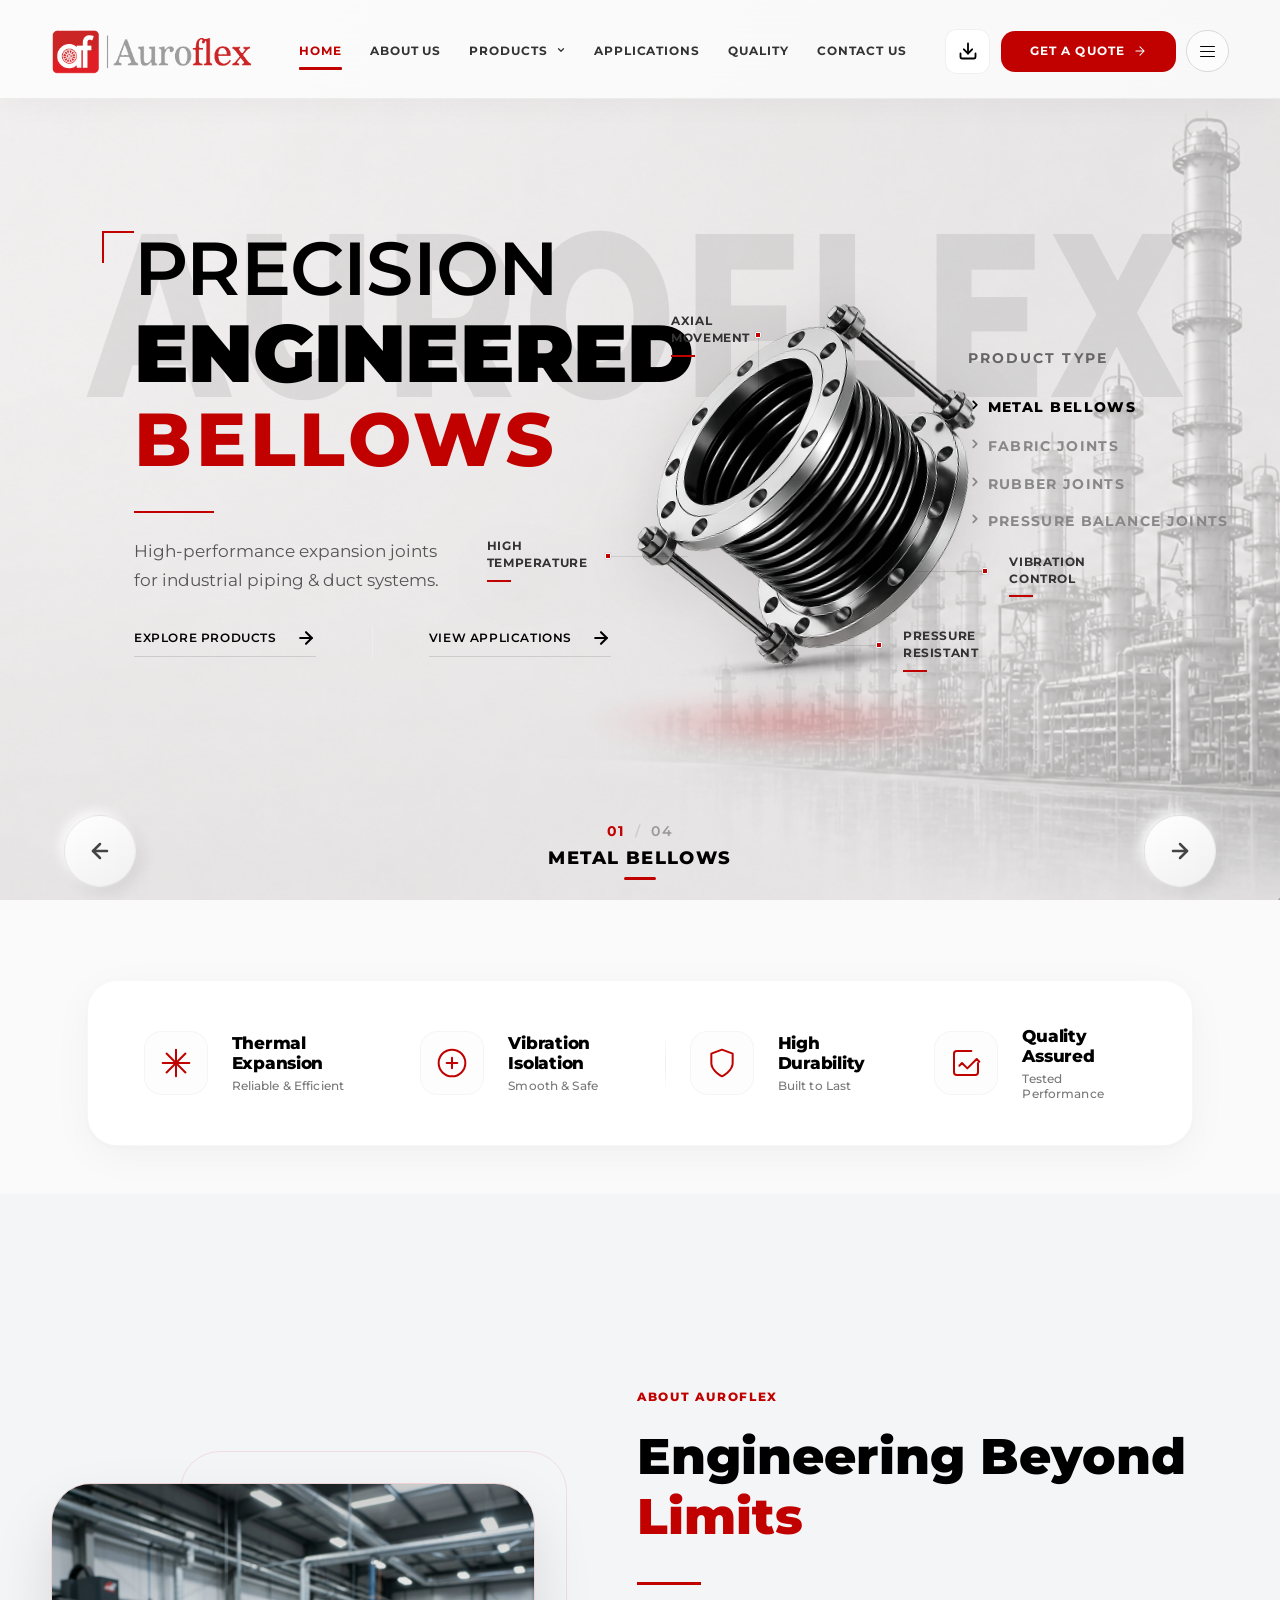
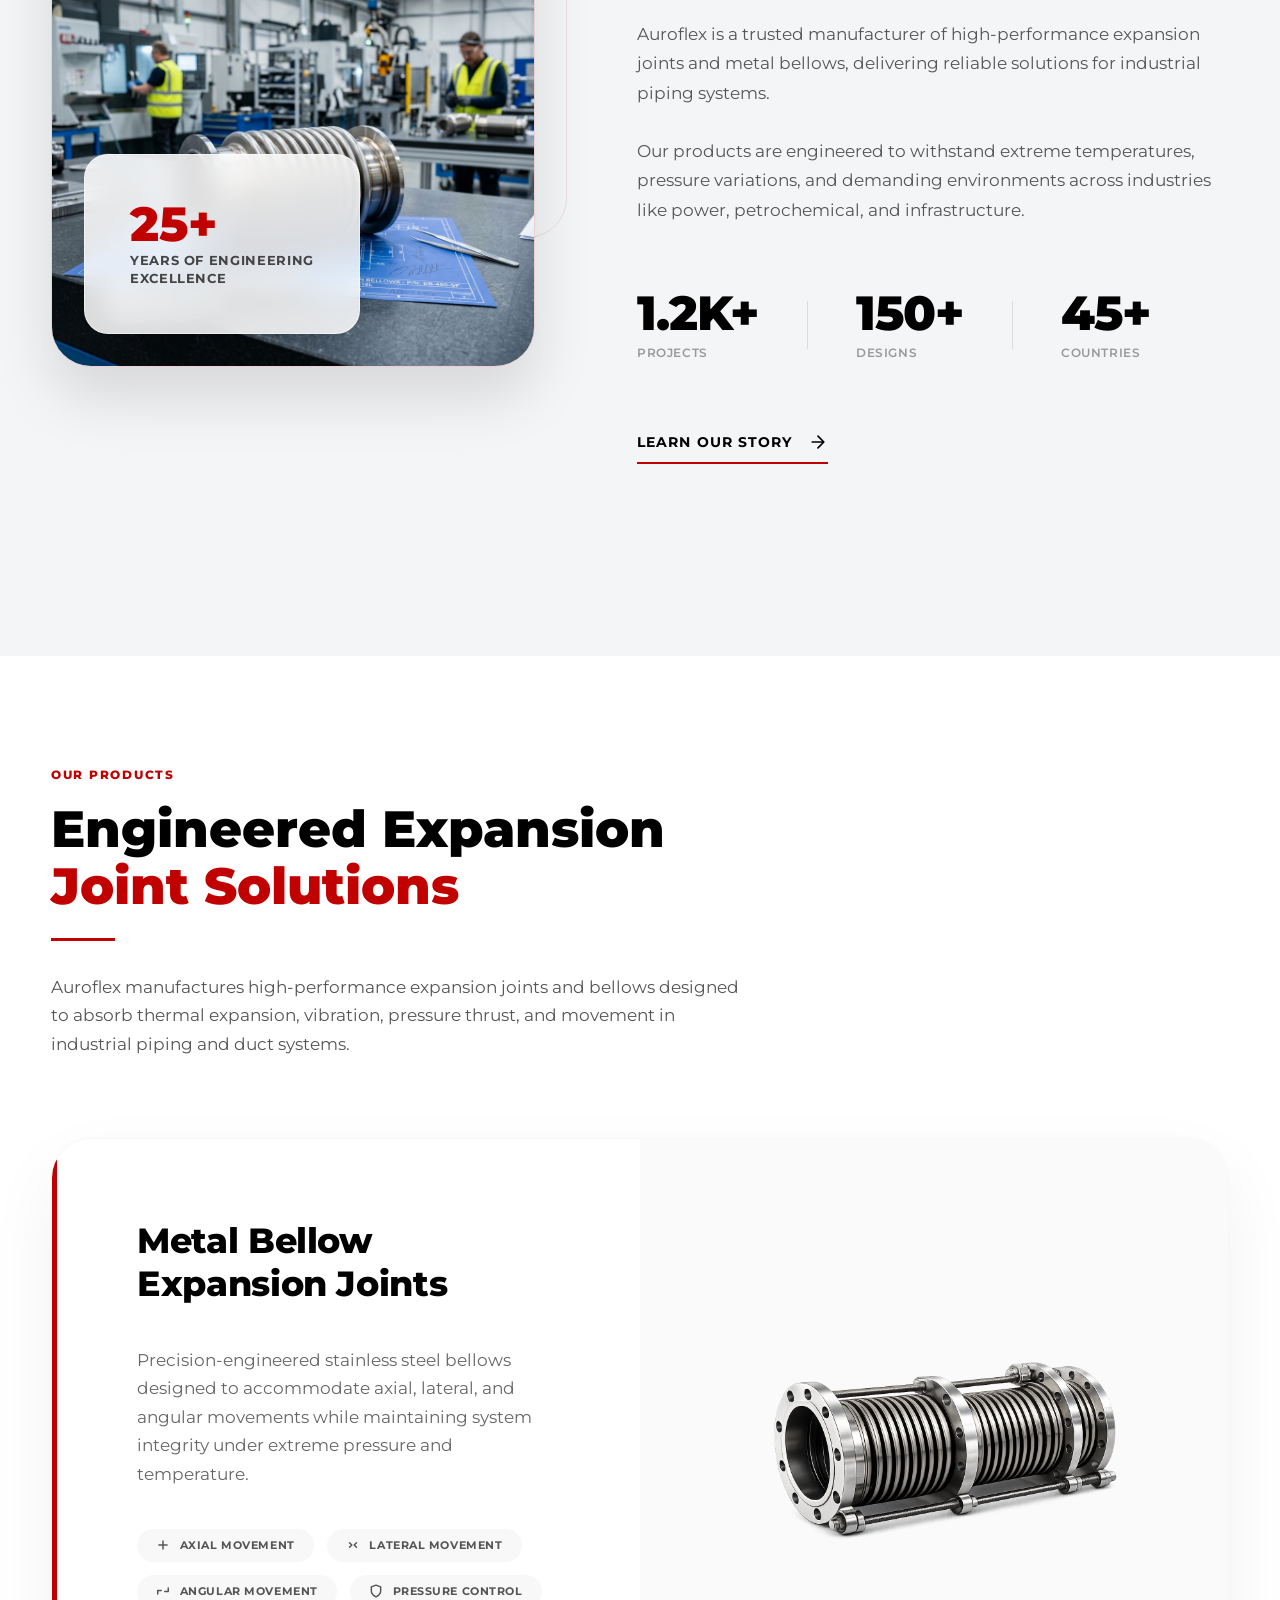
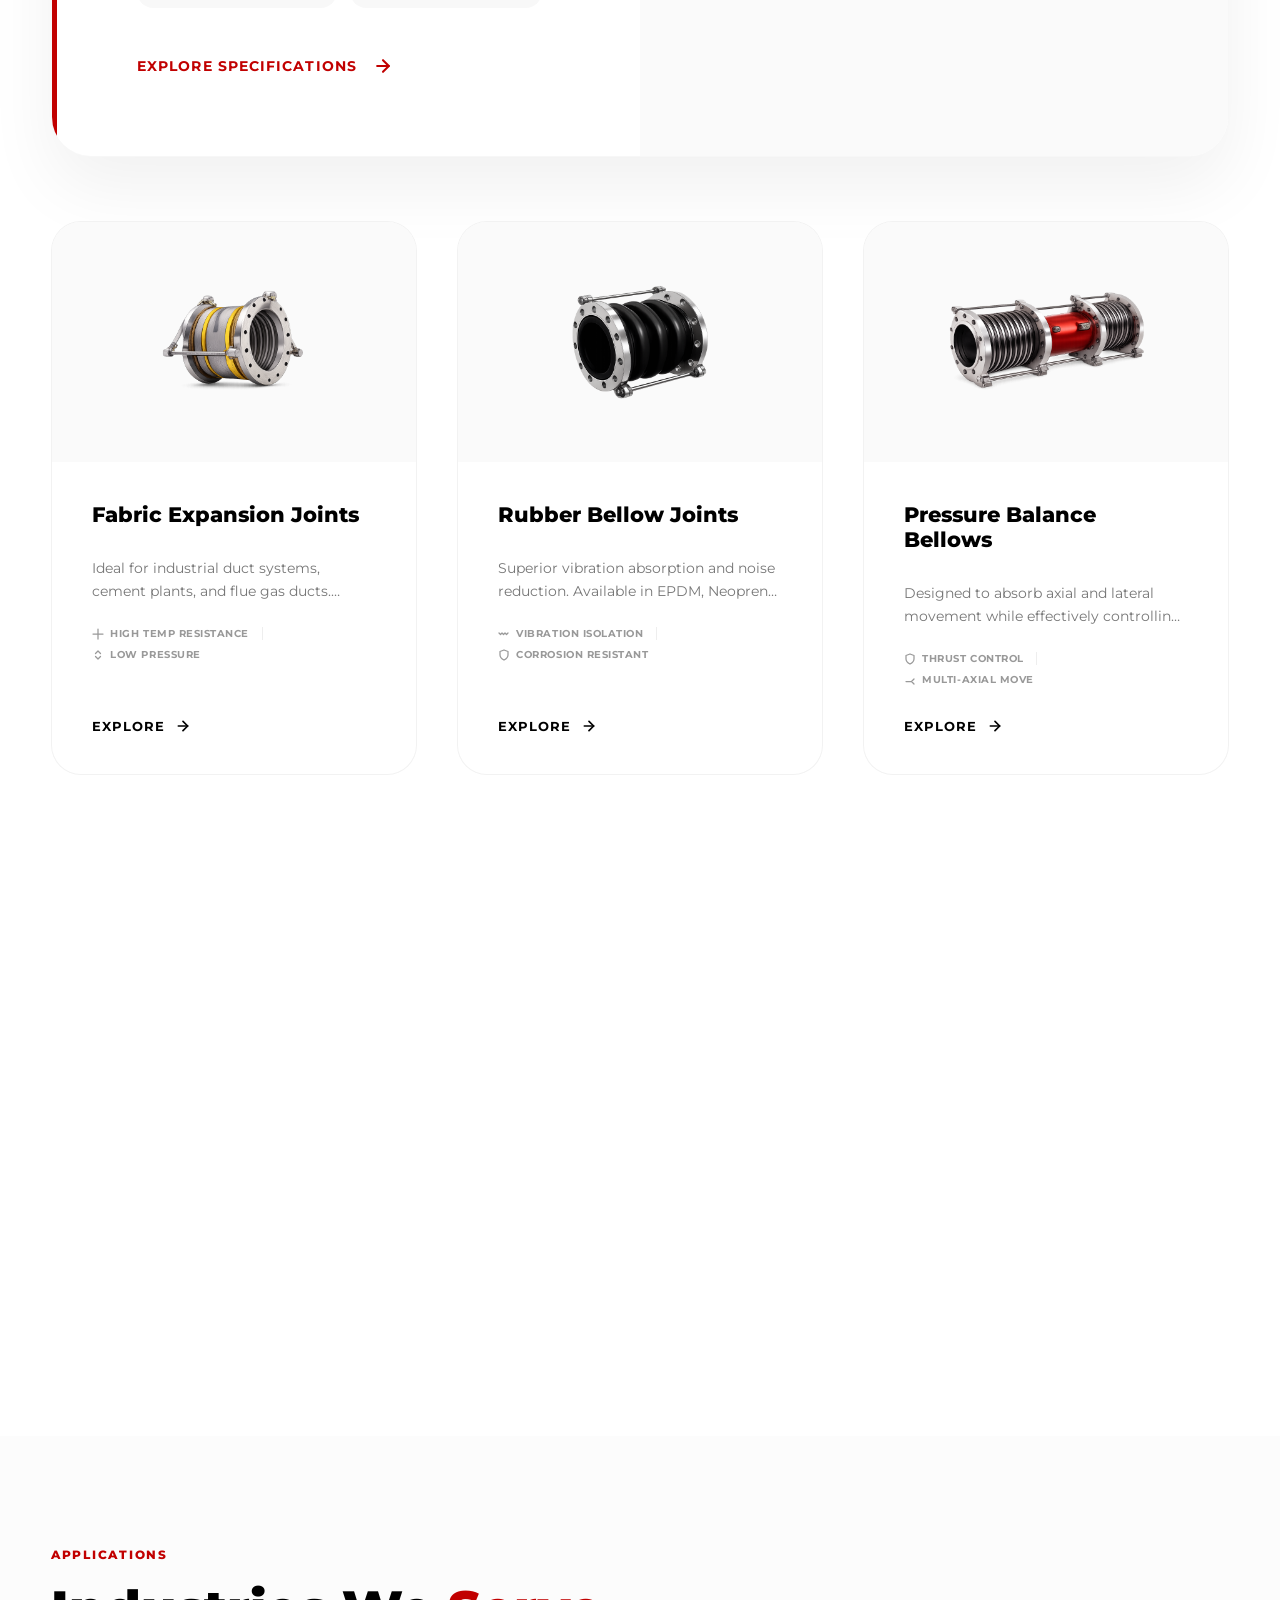
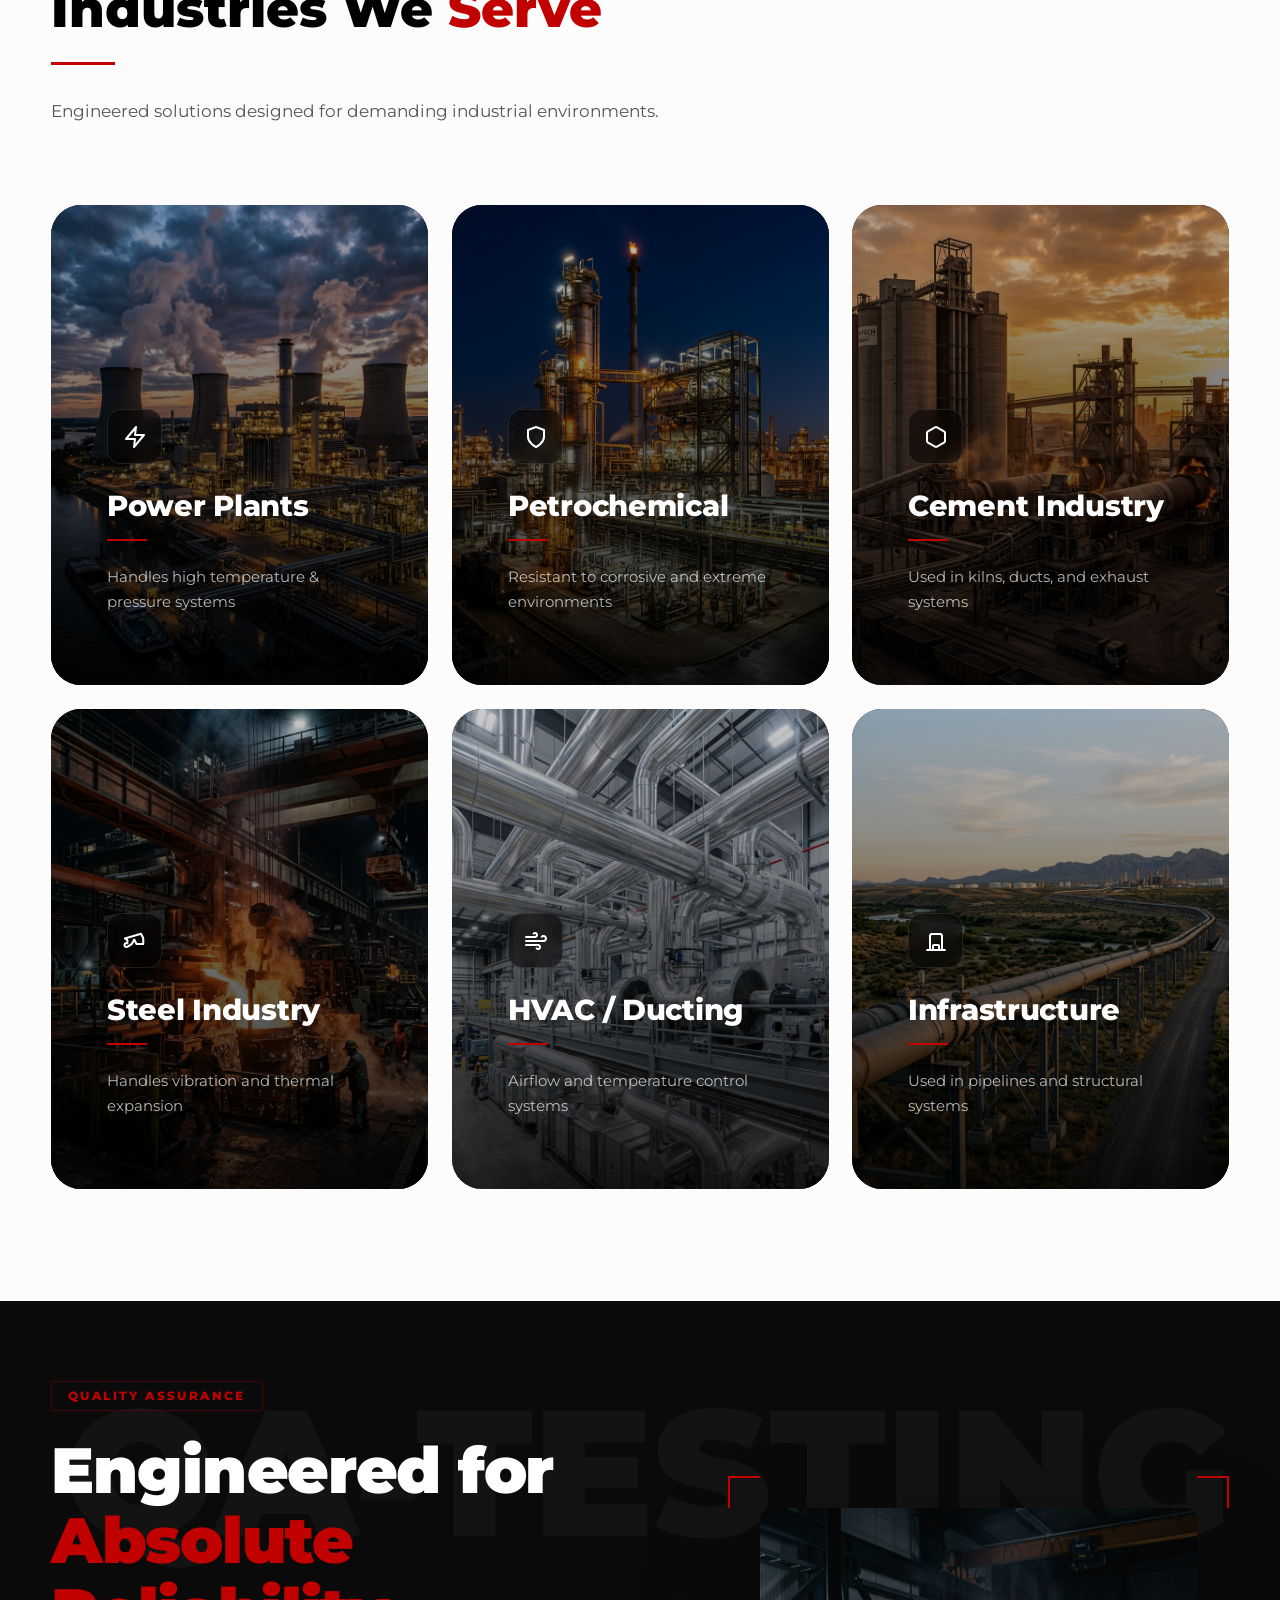
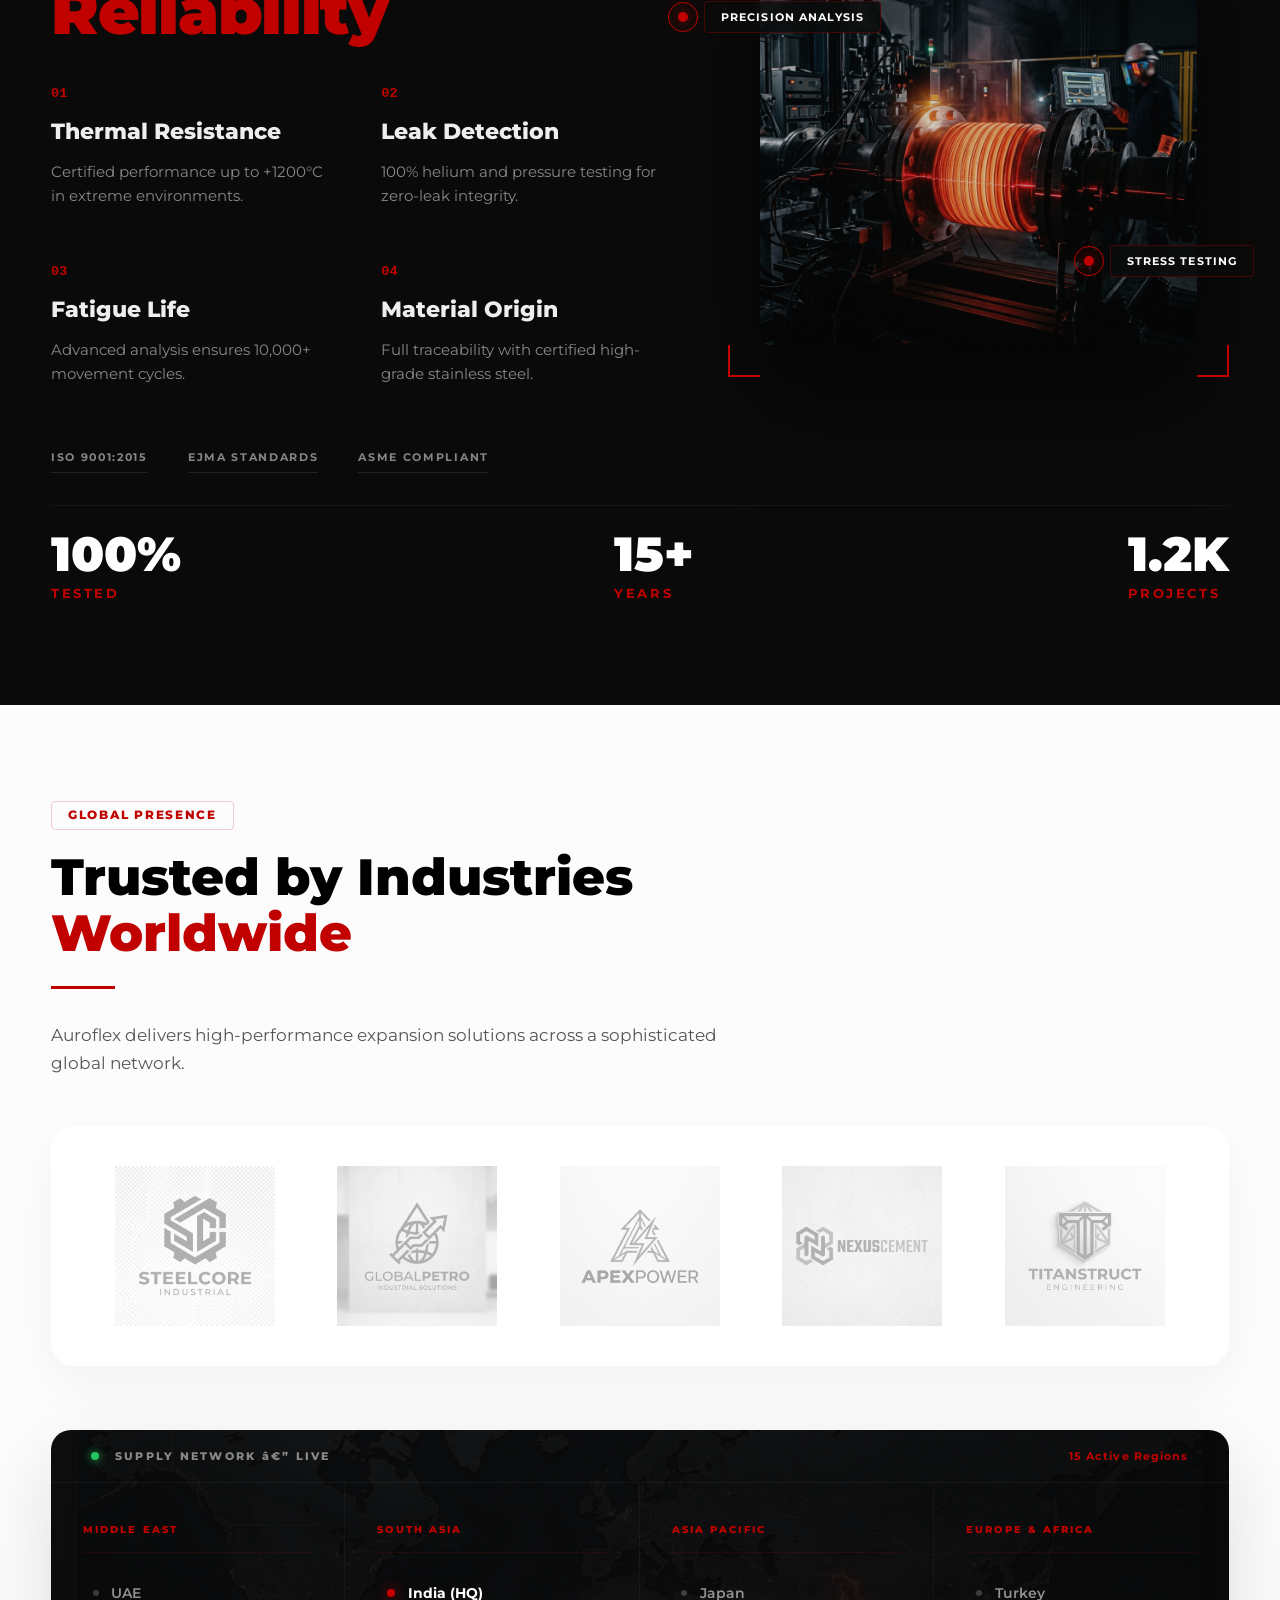
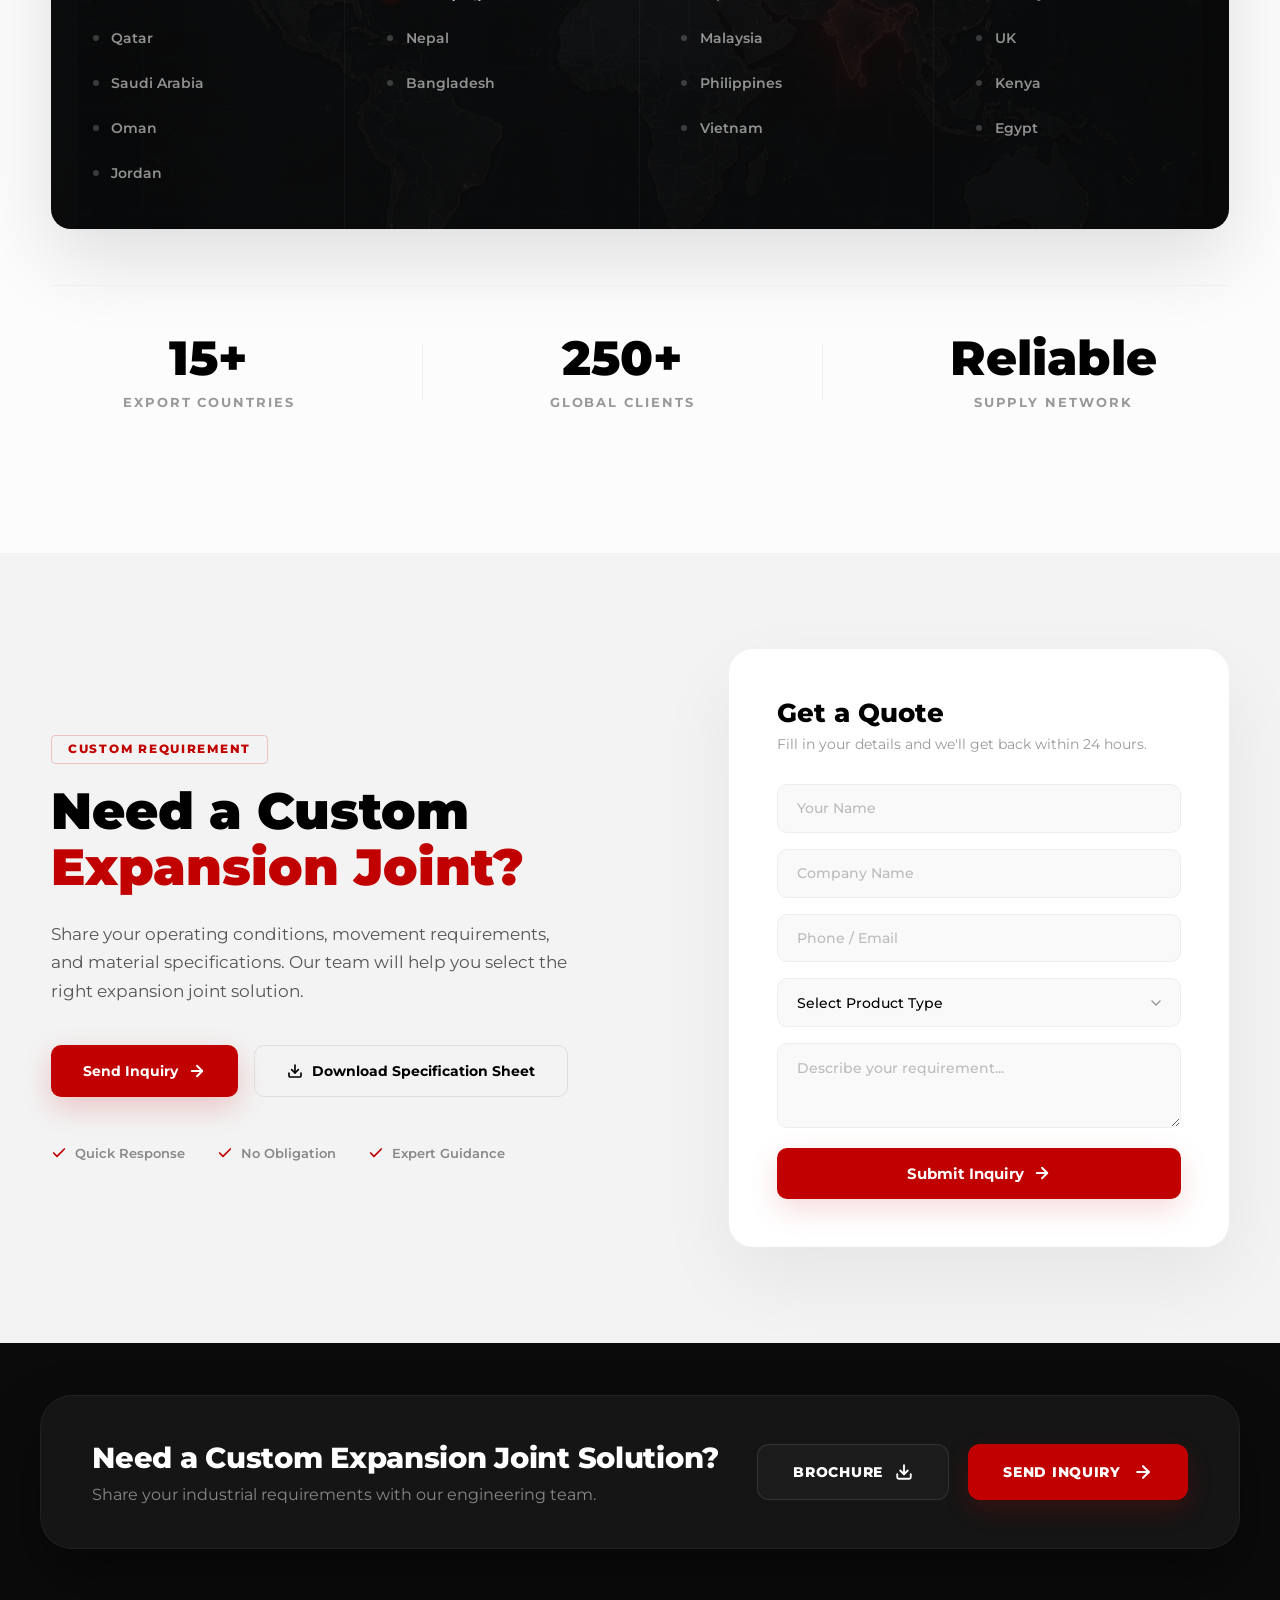
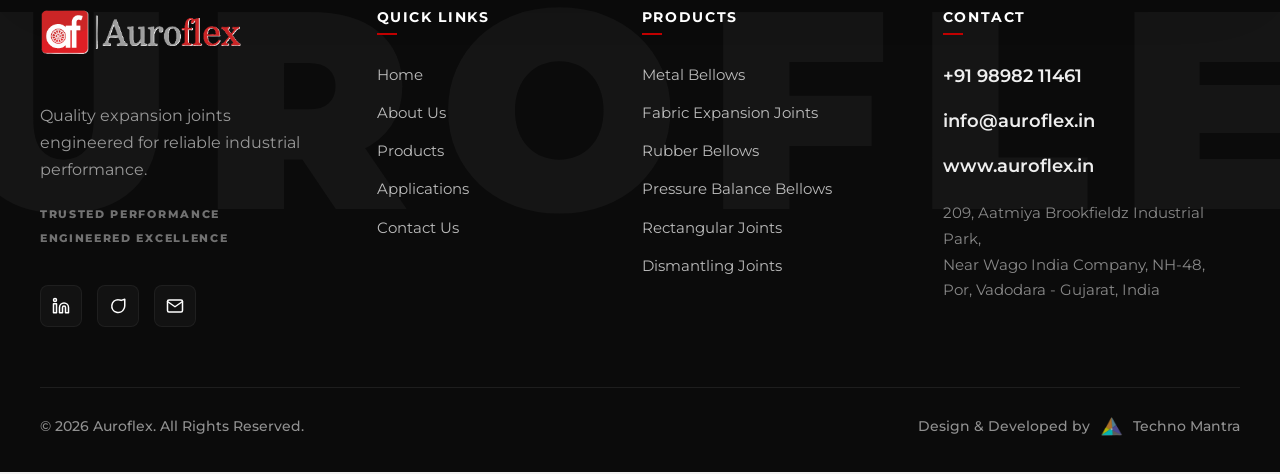
==== index.html @ 6d5039dc "Syncing latest local changes to GitHub" ====
<!DOCTYPE html>
<html lang="en">
  <head>
    <meta charset="UTF-8" />
    <meta name="viewport" content="width=device-width, initial-scale=1.0" />
    <title>Auroflex &mdash; Quality Expansion Joints</title>
    <link rel="preconnect" href="https://fonts.googleapis.com" />
    <link rel="preconnect" href="https://fonts.gstatic.com" crossorigin />
    <link
      href="https://fonts.googleapis.com/css2?family=Montserrat:wght@400;500;600;700;800&display=swap"
      rel="stylesheet"
    />
    <link rel="stylesheet" href="style.css" />
  </head>
  <body>
    <div data-include="partials/header.html"></div>

    <section class="hero" id="top" aria-label="Hero background">
      <div class="hero__bg" aria-hidden="true"></div>
      <p class="hero__watermark" aria-hidden="true">AUROFLEX</p>
      
      <div class="hero__container">
        <div class="hero__content">
          <h1 class="hero__title">
            <span class="hero__bracket"></span>
            <span class="hero__title-word hero__title-word--1">Precision</span>
            <span class="hero__title-word hero__title-word--2">Engineered</span>
            <span class="hero__title-word hero__title-word--3">Bellows</span>
          </h1>
          <div class="hero__title-line"></div>
          <p class="hero__desc">
            High-performance expansion joints<br />
            for industrial piping & duct systems.
          </p>
          <div class="hero__actions">
            <div class="hero__action">
              <a href="#products" class="hero__btn">
                Explore Products 
                <svg width="20" height="20" viewBox="0 0 24 24" fill="none" stroke="currentColor" stroke-width="2.5" stroke-linecap="round" stroke-linejoin="round" class="hero__btn-svg">
                  <line x1="5" y1="12" x2="19" y2="12"></line>
                  <polyline points="12 5 19 12 12 19"></polyline>
                </svg>
              </a>
              <div class="hero__btn-line"></div>
            </div>
            <div class="hero__btn-sep"></div>
            <div class="hero__action">
              <a href="#applications" class="hero__btn">
                View Applications 
                <svg width="20" height="20" viewBox="0 0 24 24" fill="none" stroke="currentColor" stroke-width="2.5" stroke-linecap="round" stroke-linejoin="round" class="hero__btn-svg">
                  <line x1="5" y1="12" x2="19" y2="12"></line>
                  <polyline points="12 5 19 12 12 19"></polyline>
                </svg>
              </a>
              <div class="hero__btn-line"></div>
            </div>
          </div>
        </div>
      </div>

      <div class="hero__slider" id="hero-slider">
        <div class="hero__slide is-active" data-index="0" data-title="Metal Bellows">
          <div class="hero__label hero__label--top">
            <div class="hero__label-text">Axial<br />Movement</div>
            <div class="hero__label-red-bar"></div>
            <div class="hero__label-dot"></div>
            <div class="hero__label-line-to-product"></div>
          </div>
          <div class="hero__label hero__label--left">
            <div class="hero__label-text">High<br />Temperature</div>
            <div class="hero__label-red-bar"></div>
            <div class="hero__label-dot"></div>
            <div class="hero__label-line-to-product"></div>
          </div>
          <div class="hero__label hero__label--right">
            <div class="hero__label-text">Vibration<br />Control</div>
            <div class="hero__label-red-bar"></div>
            <div class="hero__label-dot"></div>
            <div class="hero__label-line-to-product"></div>
          </div>
          <div class="hero__label hero__label--bottom">
            <div class="hero__label-text">Pressure<br />Resistant</div>
            <div class="hero__label-red-bar"></div>
            <div class="hero__label-dot"></div>
            <div class="hero__label-line-to-product"></div>
          </div>
          <img class="hero__product-img" src="images-used/product1.png" alt="Metal Bellows" width="900" height="900" decoding="async" />
        </div>
        <div class="hero__slide" data-index="1" data-title="Fabric Joints">
          <div class="hero__label hero__label--top">
            <div class="hero__label-text">Reinforced<br />Bellows</div>
            <div class="hero__label-red-bar"></div>
            <div class="hero__label-dot"></div>
            <div class="hero__label-line-to-product"></div>
          </div>
          <div class="hero__label hero__label--left">
            <div class="hero__label-text">Steel<br />Flanges</div>
            <div class="hero__label-red-bar"></div>
            <div class="hero__label-dot"></div>
            <div class="hero__label-line-to-product"></div>
          </div>
          <div class="hero__label hero__label--right">
            <div class="hero__label-text">Control<br />Tie Rods</div>
            <div class="hero__label-red-bar"></div>
            <div class="hero__label-dot"></div>
            <div class="hero__label-line-to-product"></div>
          </div>
          <div class="hero__label hero__label--bottom">
            <div class="hero__label-text">Support<br />Rings</div>
            <div class="hero__label-red-bar"></div>
            <div class="hero__label-dot"></div>
            <div class="hero__label-line-to-product"></div>
          </div>
          <img class="hero__product-img" src="images-used/product2.png" alt="Fabric Joints" width="900" height="900" decoding="async" />
        </div>
        <div class="hero__slide" data-index="2" data-title="Rubber Joints">
          <div class="hero__label hero__label--top">
            <div class="hero__label-text">Triple Arch<br />Bellows</div>
            <div class="hero__label-red-bar"></div>
            <div class="hero__label-dot"></div>
            <div class="hero__label-line-to-product"></div>
          </div>
          <div class="hero__label hero__label--left">
            <div class="hero__label-text">Floating<br />Flanges</div>
            <div class="hero__label-red-bar"></div>
            <div class="hero__label-dot"></div>
            <div class="hero__label-line-to-product"></div>
          </div>
          <div class="hero__label hero__label--right">
            <div class="hero__label-text">Control<br />Rods</div>
            <div class="hero__label-red-bar"></div>
            <div class="hero__label-dot"></div>
            <div class="hero__label-line-to-product"></div>
          </div>
          <div class="hero__label hero__label--bottom">
            <div class="hero__label-text">Internal<br />Liner</div>
            <div class="hero__label-red-bar"></div>
            <div class="hero__label-dot"></div>
            <div class="hero__label-line-to-product"></div>
          </div>
          <img class="hero__product-img" src="images-used/product3.png" alt="Rubber Joints" width="900" height="900" decoding="async" />
        </div>
        <div class="hero__slide" data-index="3" data-title="Pressure Balance Joints">
          <div class="hero__label hero__label--top">
            <div class="hero__label-text">Dual Bellows<br />System</div>
            <div class="hero__label-red-bar"></div>
            <div class="hero__label-dot"></div>
            <div class="hero__label-line-to-product"></div>
          </div>
          <div class="hero__label hero__label--left">
            <div class="hero__label-text">Inlet<br />Flange</div>
            <div class="hero__label-red-bar"></div>
            <div class="hero__label-dot"></div>
            <div class="hero__label-line-to-product"></div>
          </div>
          <div class="hero__label hero__label--right">
            <div class="hero__label-text">Tie Rod<br />Assembly</div>
            <div class="hero__label-red-bar"></div>
            <div class="hero__label-dot"></div>
            <div class="hero__label-line-to-product"></div>
          </div>
          <div class="hero__label hero__label--bottom">
            <div class="hero__label-text">Crossover<br />Pipe</div>
            <div class="hero__label-red-bar"></div>
            <div class="hero__label-dot"></div>
            <div class="hero__label-line-to-product"></div>
          </div>
          <img class="hero__product-img" src="images-used/product4.png" alt="Pressure Balance Joints" width="900" height="900" decoding="async" />
        </div>
      </div>

      <div class="hero__side-info">
        <span class="hero__type-label">Product Type</span>
        <ul class="hero__type-list">
          <li class="hero__type-item is-active">
            <svg width="14" height="14" viewBox="0 0 24 24" fill="none" stroke="currentColor" stroke-width="3" stroke-linecap="round" stroke-linejoin="round" class="hero__type-svg"><polyline points="9 18 15 12 9 6"></polyline></svg>
            Metal Bellows
          </li>
          <li class="hero__type-item">
            <svg width="14" height="14" viewBox="0 0 24 24" fill="none" stroke="currentColor" stroke-width="3" stroke-linecap="round" stroke-linejoin="round" class="hero__type-svg"><polyline points="9 18 15 12 9 6"></polyline></svg>
            Fabric Joints
          </li>
          <li class="hero__type-item">
            <svg width="14" height="14" viewBox="0 0 24 24" fill="none" stroke="currentColor" stroke-width="3" stroke-linecap="round" stroke-linejoin="round" class="hero__type-svg"><polyline points="9 18 15 12 9 6"></polyline></svg>
            Rubber Joints
          </li>
          <li class="hero__type-item">
            <svg width="14" height="14" viewBox="0 0 24 24" fill="none" stroke="currentColor" stroke-width="3" stroke-linecap="round" stroke-linejoin="round" class="hero__type-svg"><polyline points="9 18 15 12 9 6"></polyline></svg>
            Pressure Balance Joints
          </li>
        </ul>
      </div>

      <div class="hero__bottom">
        <button class="hero__nav-btn hero__nav-btn--prev" id="slider-prev" aria-label="Previous">
          <svg width="24" height="24" viewBox="0 0 24 24" fill="none" stroke="currentColor" stroke-width="2.5" stroke-linecap="round" stroke-linejoin="round"><line x1="19" y1="12" x2="5" y2="12"></line><polyline points="12 19 5 12 12 5"></polyline></svg>
        </button>
        <div class="hero__slider-info">
          <div class="hero__slider-count">
            <span class="hero__count-current">01</span>
            <span class="hero__count-sep">/</span>
            <span class="hero__count-total">04</span>
          </div>
          <div class="hero__slider-title">Metal Bellows</div>
          <div class="hero__slider-line"></div>
        </div>
        <button class="hero__nav-btn hero__nav-btn--next" id="slider-next" aria-label="Next">
          <svg width="24" height="24" viewBox="0 0 24 24" fill="none" stroke="currentColor" stroke-width="2.5" stroke-linecap="round" stroke-linejoin="round">
            <line x1="5" y1="12" x2="19" y2="12"></line>
            <polyline points="12 5 19 12 12 19"></polyline>
          </svg>
        </button>
      </div>
    </section>

    <section class="features-bar" id="features">
      <div class="features-bar__card">
        <div class="features-bar__item">
          <div class="features-bar__icon">
            <svg width="32" height="32" viewBox="0 0 24 24" fill="none" stroke="currentColor" stroke-width="1.5" stroke-linecap="round" stroke-linejoin="round">
              <path d="M12 2v20M2 12h20M4.93 4.93l14.14 14.14M19.07 4.93L4.93 19.07"/>
            </svg>
          </div>
          <div class="features-bar__content">
            <h3 class="features-bar__title">Thermal Expansion</h3>
            <p class="features-bar__desc">Reliable & Efficient</p>
          </div>
        </div>
        
        <div class="features-bar__divider"></div>

        <div class="features-bar__item">
          <div class="features-bar__icon">
            <svg width="32" height="32" viewBox="0 0 24 24" fill="none" stroke="currentColor" stroke-width="1.5" stroke-linecap="round" stroke-linejoin="round">
              <circle cx="12" cy="12" r="10"></circle>
              <path d="M12 8v8M8 12h8"/>
            </svg>
          </div>
          <div class="features-bar__content">
            <h3 class="features-bar__title">Vibration Isolation</h3>
            <p class="features-bar__desc">Smooth & Safe</p>
          </div>
        </div>

        <div class="features-bar__divider"></div>

        <div class="features-bar__item">
          <div class="features-bar__icon">
            <svg width="32" height="32" viewBox="0 0 24 24" fill="none" stroke="currentColor" stroke-width="1.5" stroke-linecap="round" stroke-linejoin="round">
              <path d="M12 22s8-4 8-10V5l-8-3-8 3v7c0 6 8 10 8 10z"/>
            </svg>
          </div>
          <div class="features-bar__content">
            <h3 class="features-bar__title">High Durability</h3>
            <p class="features-bar__desc">Built to Last</p>
          </div>
        </div>

        <div class="features-bar__divider"></div>

        <div class="features-bar__item">
          <div class="features-bar__icon">
            <svg width="32" height="32" viewBox="0 0 24 24" fill="none" stroke="currentColor" stroke-width="1.5" stroke-linecap="round" stroke-linejoin="round">
              <polyline points="22 11.08 20 9 13 16 9 12 7 14.08"></polyline>
              <path d="M21 12v7a2 2 0 0 1-2 2H5a2 2 0 0 1-2-2V5a2 2 0 0 1 2-2h11"></path>
            </svg>
          </div>
          <div class="features-bar__content">
            <h3 class="features-bar__title">Quality Assured</h3>
            <p class="features-bar__desc">Tested Performance</p>
          </div>
        </div>
      </div>
    </section>

    <section class="about" id="about">
      <div class="about__container">
        <div class="about__grid">
          <div class="about__image-wrap">
            <div class="about__image-box">
              <img src="auroflex_bellows_manufacturing_1777953911494.png" alt="Auroflex Precision Engineering" class="about__image" loading="lazy" />
              <div class="about__experience-badge">
                <span class="about__badge-num">25+</span>
                <span class="about__badge-text">Years of Engineering<br />Excellence</span>
              </div>
            </div>
            <div class="about__image-accent"></div>
          </div>
          
          <div class="about__content">
            <div class="about__tag">ABOUT AUROFLEX</div>
            <h2 class="about__title">Engineering Beyond <br /><span class="about__title--accent">Limits</span></h2>
            <div class="about__divider"></div>
            <p class="about__text">
              Auroflex is a trusted manufacturer of high-performance expansion joints and metal bellows, delivering reliable solutions for industrial piping systems.
            </p>
            <p class="about__text">
              Our products are engineered to withstand extreme temperatures, pressure variations, and demanding environments across industries like power, petrochemical, and infrastructure.
            </p>
            
            <div class="about__stats">
              <div class="about__stat">
                <div class="about__stat-num">1.2K+</div>
                <div class="about__stat-label">Projects</div>
              </div>
              <div class="about__stat-divider"></div>
              <div class="about__stat">
                <div class="about__stat-num">150+</div>
                <div class="about__stat-label">Designs</div>
              </div>
              <div class="about__stat-divider"></div>
              <div class="about__stat">
                <div class="about__stat-num">45+</div>
                <div class="about__stat-label">Countries</div>
              </div>
            </div>

            <a href="about.html" class="about__cta">
              <span>Learn Our Story</span>
              <svg width="20" height="20" viewBox="0 0 24 24" fill="none" stroke="currentColor" stroke-width="2" stroke-linecap="round" stroke-linejoin="round">
                <path d="M5 12h14M12 5l7 7-7 7"/>
              </svg>
            </a>
          </div>
        </div>
      </div>
    </section>

    <section class="products" id="products">
      <div class="products__container">
        <header class="products__header reveal-on-scroll">
          <div class="products__tag">OUR PRODUCTS</div>
          <h2 class="products__title">Engineered Expansion <br /><span class="products__title--accent">Joint Solutions</span></h2>
          <div class="products__divider"></div>
          <p class="products__desc">
            Auroflex manufactures high-performance expansion joints and bellows designed to absorb thermal expansion, vibration, pressure thrust, and movement in industrial piping and duct systems.
          </p>
        </header>

        <div class="products__featured reveal-on-scroll">
          <div class="products__featured-content">
            <h3 class="products__featured-title">Metal Bellow Expansion Joints</h3>
            <p class="products__featured-desc">
              Precision-engineered stainless steel bellows designed to accommodate axial, lateral, and angular movements while maintaining system integrity under extreme pressure and temperature.
            </p>
            <div class="products__featured-tags">
              <span class="products__featured-tag">
                <svg width="14" height="14" viewBox="0 0 24 24" fill="none" stroke="currentColor" stroke-width="2.5" stroke-linecap="round" stroke-linejoin="round"><path d="M12 5v14M5 12h14"/></svg>
                Axial Movement
              </span>
              <span class="products__featured-tag">
                <svg width="14" height="14" viewBox="0 0 24 24" fill="none" stroke="currentColor" stroke-width="2.5" stroke-linecap="round" stroke-linejoin="round"><path d="m18 8-4 4 4 4M6 8l4 4-4 4"/></svg>
                Lateral Movement
              </span>
              <span class="products__featured-tag">
                <svg width="14" height="14" viewBox="0 0 24 24" fill="none" stroke="currentColor" stroke-width="2.5" stroke-linecap="round" stroke-linejoin="round"><path d="M21 7v6h-6M3 17v-6h6"/></svg>
                Angular Movement
              </span>
              <span class="products__featured-tag">
                <svg width="14" height="14" viewBox="0 0 24 24" fill="none" stroke="currentColor" stroke-width="2.5" stroke-linecap="round" stroke-linejoin="round"><path d="M12 22s8-4 8-10V5l-8-3-8 3v7c0 6 8 10 8 10"/></svg>
                Pressure Control
              </span>
            </div>
            <a href="metal-bellows.html" class="products__featured-btn">
              Explore Specifications
              <svg width="20" height="20" viewBox="0 0 24 24" fill="none" stroke="currentColor" stroke-width="2.5" stroke-linecap="round" stroke-linejoin="round">
                <line x1="5" y1="12" x2="19" y2="12"></line>
                <polyline points="12 5 19 12 12 19"></polyline>
              </svg>
            </a>
          </div>
          <div class="products__featured-image">
            <img src="images-used/Metal Bellow Expansion Joints.png" alt="Metal Bellow Expansion Joints" loading="lazy" />
          </div>
        </div>

        <div class="products__grid">
          <div class="product-card reveal-on-scroll">
            <div class="product-card__image">
              <img src="images-used/product2.png" alt="Fabric Expansion Joints" loading="lazy" />
            </div>
            <div class="product-card__content">
              <h4 class="product-card__title">Fabric Expansion Joints</h4>
              <p class="product-card__desc">Ideal for industrial duct systems, cement plants, and flue gas ducts. Handles up to +1200°C.</p>
              <div class="product-card__specs">
                <span>
                  <svg width="12" height="12" viewBox="0 0 24 24" fill="none" stroke="currentColor" stroke-width="2.5" stroke-linecap="round" stroke-linejoin="round"><path d="M12 2v20M2 12h20"/></svg>
                  High Temp Resistance
                </span>
                <span>
                  <svg width="12" height="12" viewBox="0 0 24 24" fill="none" stroke="currentColor" stroke-width="2.5" stroke-linecap="round" stroke-linejoin="round"><path d="m7 15 5 5 5-5M7 9l5-5 5 5"/></svg>
                  Low Pressure
                </span>
              </div>
              <a href="fabric-joints.html" class="product-card__link">
                Explore 
                <svg width="16" height="16" viewBox="0 0 24 24" fill="none" stroke="currentColor" stroke-width="2.5" stroke-linecap="round" stroke-linejoin="round" class="product-card__svg-arrow">
                  <line x1="5" y1="12" x2="19" y2="12"></line>
                  <polyline points="12 5 19 12 12 19"></polyline>
                </svg>
              </a>
            </div>
          </div>

          <div class="product-card reveal-on-scroll">
            <div class="product-card__image">
              <img src="images-used/product3.png" alt="Rubber Bellow Expansion Joints" loading="lazy" />
            </div>
            <div class="product-card__content">
              <h4 class="product-card__title">Rubber Bellow Joints</h4>
              <p class="product-card__desc">Superior vibration absorption and noise reduction. Available in EPDM, Neoprene, and Hypalon.</p>
              <div class="product-card__specs">
                <span>
                  <svg width="12" height="12" viewBox="0 0 24 24" fill="none" stroke="currentColor" stroke-width="2.5" stroke-linecap="round" stroke-linejoin="round"><path d="m2 10 3 3 3-3 3 3 3-3 3 3 3-3"/></svg>
                  Vibration Isolation
                </span>
                <span>
                  <svg width="12" height="12" viewBox="0 0 24 24" fill="none" stroke="currentColor" stroke-width="2.5" stroke-linecap="round" stroke-linejoin="round"><path d="M12 22s8-4 8-10V5l-8-3-8 3v7c0 6 8 10 8 10"/></svg>
                  Corrosion Resistant
                </span>
              </div>
              <a href="rubber-joints.html" class="product-card__link">
                Explore 
                <svg width="16" height="16" viewBox="0 0 24 24" fill="none" stroke="currentColor" stroke-width="2.5" stroke-linecap="round" stroke-linejoin="round" class="product-card__svg-arrow">
                  <line x1="5" y1="12" x2="19" y2="12"></line>
                  <polyline points="12 5 19 12 12 19"></polyline>
                </svg>
              </a>
            </div>
          </div>

          <div class="product-card reveal-on-scroll" id="pressure-balance">
            <div class="product-card__image">
              <img src="images-used/product4.png" alt="Pressure Balance Bellows" loading="lazy" />
            </div>
            <div class="product-card__content">
              <h4 class="product-card__title">Pressure Balance Bellows</h4>
              <p class="product-card__desc">Designed to absorb axial and lateral movement while effectively controlling pressure thrust.</p>
              <div class="product-card__specs">
                <span>
                  <svg width="12" height="12" viewBox="0 0 24 24" fill="none" stroke="currentColor" stroke-width="2.5" stroke-linecap="round" stroke-linejoin="round"><path d="M12 22s8-4 8-10V5l-8-3-8 3v7c0 6 8 10 8 10"/></svg>
                  Thrust Control
                </span>
                <span>
                  <svg width="12" height="12" viewBox="0 0 24 24" fill="none" stroke="currentColor" stroke-width="2.5" stroke-linecap="round" stroke-linejoin="round"><path d="m15 15 5 5m-5-5 5-5m-5 5H4"/></svg>
                  Multi-Axial Move
                </span>
              </div>
              <a href="pressure-balance.html" class="product-card__link">
                Explore 
                <svg width="16" height="16" viewBox="0 0 24 24" fill="none" stroke="currentColor" stroke-width="2.5" stroke-linecap="round" stroke-linejoin="round" class="product-card__svg-arrow">
                  <line x1="5" y1="12" x2="19" y2="12"></line>
                  <polyline points="12 5 19 12 12 19"></polyline>
                </svg>
              </a>
            </div>
          </div>

          <div class="product-card reveal-on-scroll">
            <div class="product-card__image">
              <img src="images-used/Rectangular Joints.png" alt="Rectangular Expansion Joints" loading="lazy" />
            </div>
            <div class="product-card__content">
              <h4 class="product-card__title">Rectangular Joints</h4>
              <p class="product-card__desc">Precision-fit for low-pressure duct systems near fans, blowers, and mechanical equipment.</p>
              <div class="product-card__specs">
                <span>
                  <svg width="12" height="12" viewBox="0 0 24 24" fill="none" stroke="currentColor" stroke-width="2.5" stroke-linecap="round" stroke-linejoin="round"><path d="M4 4h16v16H4zM4 12h16M12 4v16"/></svg>
                  Custom Fit
                </span>
                <span>
                  <svg width="12" height="12" viewBox="0 0 24 24" fill="none" stroke="currentColor" stroke-width="2.5" stroke-linecap="round" stroke-linejoin="round"><path d="m7 15 5 5 5-5M7 9l5-5 5 5"/></svg>
                  Low Pressure
                </span>
              </div>
              <a href="rectangular-joints.html" class="product-card__link">
                Explore 
                <svg width="16" height="16" viewBox="0 0 24 24" fill="none" stroke="currentColor" stroke-width="2.5" stroke-linecap="round" stroke-linejoin="round" class="product-card__svg-arrow">
                  <line x1="5" y1="12" x2="19" y2="12"></line>
                  <polyline points="12 5 19 12 12 19"></polyline>
                </svg>
              </a>
            </div>
          </div>

          <div class="product-card reveal-on-scroll">
            <div class="product-card__image">
              <img src="images-used/Dismantling Joints.png" alt="Dismantling Joints" loading="lazy" />
            </div>
            <div class="product-card__content">
              <h4 class="product-card__title">Dismantling Joints</h4>
              <p class="product-card__desc">Facilitates easy installation and removal of valves and pipe sections with longitudinal adjustment.</p>
              <div class="product-card__specs">
                <span>
                  <svg width="12" height="12" viewBox="0 0 24 24" fill="none" stroke="currentColor" stroke-width="2.5" stroke-linecap="round" stroke-linejoin="round"><path d="M12 20h9M3 20h9M12 4v16M7 8l-4 4 4 4M17 8l4 4-4 4"/></svg>
                  Easy Maintenance
                </span>
                <span>
                  <svg width="12" height="12" viewBox="0 0 24 24" fill="none" stroke="currentColor" stroke-width="2.5" stroke-linecap="round" stroke-linejoin="round"><path d="m15 15 5 5m-5-5 5-5m-5 5H4"/></svg>
                  Adjustable
                </span>
              </div>
              <a href="dismantling-joints.html" class="product-card__link">
                Explore 
                <svg width="16" height="16" viewBox="0 0 24 24" fill="none" stroke="currentColor" stroke-width="2.5" stroke-linecap="round" stroke-linejoin="round" class="product-card__svg-arrow">
                  <line x1="5" y1="12" x2="19" y2="12"></line>
                  <polyline points="12 5 19 12 12 19"></polyline>
                </svg>
              </a>
            </div>
          </div>

          <div class="product-card reveal-on-scroll">
            <div class="product-card__content product-card__content--cta">
              <h4 class="product-card__title">Custom Solutions</h4>
              <p class="product-card__desc">Need a custom expansion joint for your specific industrial application?</p>
              <p class="product-card__subtext">Share your specifications and our team will help you select the right solution.</p>
              <a href="#contact" class="products__cta-btn">
                Send Inquiry
                <svg width="18" height="18" viewBox="0 0 24 24" fill="none" stroke="currentColor" stroke-width="2" stroke-linecap="round" stroke-linejoin="round">
                  <path d="M5 12h14M12 5l7 7-7 7"/>
                </svg>
              </a>
            </div>
          </div>
        </div>
      </div>
    </section>

    <section class="applications" id="applications">
      <div class="applications__container">
        <header class="applications__header reveal-on-scroll">
          <div class="applications__tag">APPLICATIONS</div>
          <h2 class="applications__title">Industries We <span class="applications__title--accent">Serve</span></h2>
          <div class="applications__divider"></div>
          <p class="applications__desc">Engineered solutions designed for demanding industrial environments.</p>
        </header>

        <div class="applications__grid">
          <div class="app-card reveal-on-scroll">
            <div class="app-card__bg">
              <img src="images-used/industry_power_plant.png" alt="Power Plants" loading="lazy" />
              <div class="app-card__overlay"></div>
            </div>
            <div class="app-card__content">
              <div class="app-card__icon"><svg width="24" height="24" viewBox="0 0 24 24" fill="none" stroke="currentColor" stroke-width="2" stroke-linecap="round" stroke-linejoin="round"><path d="M13 2 3 14h9l-1 8 10-12h-9l1-8z"/></svg></div>
              <h3 class="app-card__name">Power Plants</h3>
              <div class="app-card__line"></div>
              <p class="app-card__text">Handles high temperature & pressure systems</p>
            </div>
          </div>

          <div class="app-card reveal-on-scroll">
            <div class="app-card__bg">
              <img src="images-used/industry_petrochemical.png" alt="Petrochemical" loading="lazy" />
              <div class="app-card__overlay"></div>
            </div>
            <div class="app-card__content">
              <div class="app-card__icon"><svg width="24" height="24" viewBox="0 0 24 24" fill="none" stroke="currentColor" stroke-width="2" stroke-linecap="round" stroke-linejoin="round"><path d="M12 22s8-4 8-10V5l-8-3-8 3v7c0 6 8 10 8 10"/></svg></div>
              <h3 class="app-card__name">Petrochemical</h3>
              <div class="app-card__line"></div>
              <p class="app-card__text">Resistant to corrosive and extreme environments</p>
            </div>
          </div>

          <div class="app-card reveal-on-scroll">
            <div class="app-card__bg">
              <img src="images-used/industry_cement.png" alt="Cement Industry" loading="lazy" />
              <div class="app-card__overlay"></div>
            </div>
            <div class="app-card__content">
              <div class="app-card__icon"><svg width="24" height="24" viewBox="0 0 24 24" fill="none" stroke="currentColor" stroke-width="2" stroke-linecap="round" stroke-linejoin="round"><path d="M21 10V8a2 2 0 0 0-1-1.73l-7-4a2 2 0 0 0-2 0l-7 4A2 2 0 0 0 3 8v8a2 2 0 0 0 1 1.73l7 4a2 2 0 0 0 2 0l7-4A2 2 0 0 0 21 16Z"/></svg></div>
              <h3 class="app-card__name">Cement Industry</h3>
              <div class="app-card__line"></div>
              <p class="app-card__text">Used in kilns, ducts, and exhaust systems</p>
            </div>
          </div>

          <div class="app-card reveal-on-scroll">
            <div class="app-card__bg">
              <img src="images-used/industry_steel.png" alt="Steel Industry" loading="lazy" />
              <div class="app-card__overlay"></div>
            </div>
            <div class="app-card__content">
              <div class="app-card__icon">
                <svg width="24" height="24" viewBox="0 0 24 24" fill="none" stroke="currentColor" stroke-width="2" stroke-linecap="round" stroke-linejoin="round"><path d="M3 14c.83 0 1.5-.67 1.5-1.5 0-1.47-1.11-2.7-2.58-2.94L18 4.77l2.25 4.5V15h-6.75l-2.25-4.5L9.34 13.91c-.04.47-.29.88-.69 1.15l-3.9 2.58c-.31.21-.69.34-1.1.36h-.15c-1.1 0-2-.9-2-2 0-.41.13-.79.35-1.1.26-.37.66-.62 1.11-.69l.34-.05c.42-.06.81.02 1.15.2z"/></svg>
              </div>
              <h3 class="app-card__name">Steel Industry</h3>
              <div class="app-card__line"></div>
              <p class="app-card__text">Handles vibration and thermal expansion</p>
            </div>
          </div>

          <div class="app-card reveal-on-scroll">
            <div class="app-card__bg">
              <img src="images-used/industry_hvac.png" alt="HVAC / Ducting" loading="lazy" />
              <div class="app-card__overlay"></div>
            </div>
            <div class="app-card__content">
              <div class="app-card__icon"><svg width="24" height="24" viewBox="0 0 24 24" fill="none" stroke="currentColor" stroke-width="2" stroke-linecap="round" stroke-linejoin="round"><path d="M9.59 4.59A2 2 0 1 1 11 8H2m10.59 11.41A2 2 0 1 0 14 16H2m15.73-8.27A2.5 2.5 0 1 1 19.5 12H2"/></svg></div>
              <h3 class="app-card__name">HVAC / Ducting</h3>
              <div class="app-card__line"></div>
              <p class="app-card__text">Airflow and temperature control systems</p>
            </div>
          </div>

          <div class="app-card reveal-on-scroll">
            <div class="app-card__bg">
              <img src="images-used/industry_infrastructure.png" alt="Infrastructure" loading="lazy" />
              <div class="app-card__overlay"></div>
            </div>
            <div class="app-card__content">
              <div class="app-card__icon"><svg width="24" height="24" viewBox="0 0 24 24" fill="none" stroke="currentColor" stroke-width="2" stroke-linecap="round" stroke-linejoin="round"><path d="M3 21h18M6 21V7a2 2 0 0 1 2-2h8a2 2 0 0 1 2 2v14M9 21v-4a1 1 0 0 1 1-1h4a1 1 0 0 1 1 1v4"/></svg></div>
              <h3 class="app-card__name">Infrastructure</h3>
              <div class="app-card__line"></div>
              <p class="app-card__text">Used in pipelines and structural systems</p>
            </div>
          </div>
        </div>
      </div>
    </section>

    <section class="quality quality--unique" id="quality">
      <div class="quality__blueprint" aria-hidden="true"></div>
      <div class="quality__bg-text" aria-hidden="true">QA-TESTING</div>
      
      <div class="quality__container">
        <div class="quality__layout">
          <div class="quality__main reveal-on-scroll">
            <div class="quality__tag">QUALITY ASSURANCE</div>
            <h2 class="quality__title">Engineered for <br /><span class="quality__title--accent">Absolute Reliability</span></h2>
            
            <div class="quality__feature-grid">
              <div class="quality__feature">
                <span class="quality__feature-num">01</span>
                <h3 class="quality__feature-name">Thermal Resistance</h3>
                <p class="quality__feature-desc">Certified performance up to +1200°C in extreme environments.</p>
              </div>
              <div class="quality__feature">
                <span class="quality__feature-num">02</span>
                <h3 class="quality__feature-name">Leak Detection</h3>
                <p class="quality__feature-desc">100% helium and pressure testing for zero-leak integrity.</p>
              </div>
              <div class="quality__feature">
                <span class="quality__feature-num">03</span>
                <h3 class="quality__feature-name">Fatigue Life</h3>
                <p class="quality__feature-desc">Advanced analysis ensures 10,000+ movement cycles.</p>
              </div>
              <div class="quality__feature">
                <span class="quality__feature-num">04</span>
                <h3 class="quality__feature-name">Material Origin</h3>
                <p class="quality__feature-desc">Full traceability with certified high-grade stainless steel.</p>
              </div>
            </div>

            <div class="quality__certificates">
              <span class="quality__cert">ISO 9001:2015</span>
              <span class="quality__cert">EJMA STANDARDS</span>
              <span class="quality__cert">ASME COMPLIANT</span>
            </div>
          </div>

          <div class="quality__media reveal-on-scroll">
            <div class="quality__frame">
              <div class="quality__frame-corner quality__frame-corner--tl"></div>
              <div class="quality__frame-corner quality__frame-corner--tr"></div>
              <div class="quality__frame-corner quality__frame-corner--bl"></div>
              <div class="quality__frame-corner quality__frame-corner--br"></div>
              
              <div class="quality__img-box">
                <img src="images-used/quality_unique.png" alt="High-tech product testing" loading="lazy" />
                <div class="quality__img-scan" aria-hidden="true"></div>
              </div>
              
              <div class="quality__data-point quality__data-point--1">
                <span class="quality__data-dot"></span>
                <span class="quality__data-label">Precision Analysis</span>
              </div>
              <div class="quality__data-point quality__data-point--2">
                <span class="quality__data-dot"></span>
                <span class="quality__data-label">Stress Testing</span>
              </div>
            </div>
          </div>
        </div>

        <div class="quality__stats-bar reveal-on-scroll">
          <div class="quality__stat-item">
            <span class="quality__stat-val">100%</span>
            <span class="quality__stat-txt">Tested</span>
          </div>
          <div class="quality__stat-item">
            <span class="quality__stat-val">15+</span>
            <span class="quality__stat-txt">Years</span>
          </div>
          <div class="quality__stat-item">
            <span class="quality__stat-val">1.2K</span>
            <span class="quality__stat-txt">Projects</span>
          </div>
        </div>
      </div>
    </section>

    <section class="presence" id="presence">
      <div class="presence__container">
        <header class="presence__header reveal-on-scroll">
          <div class="presence__tag">GLOBAL PRESENCE</div>
          <h2 class="presence__title">Trusted by Industries <span class="presence__title--accent">Worldwide</span></h2>
          <div class="presence__divider"></div>
          <p class="presence__desc">Auroflex delivers high-performance expansion solutions across a sophisticated global network.</p>
        </header>

        <div class="presence__logos-wrap reveal-on-scroll">
          <div class="presence__logos-container">
            <div class="presence__logo"><img src="images-used/logo1.png" alt="Client Logo" /></div>
            <div class="presence__logo"><img src="images-used/logo2.png" alt="Client Logo" /></div>
            <div class="presence__logo"><img src="images-used/logo3.png" alt="Client Logo" /></div>
            <div class="presence__logo"><img src="images-used/logo4.png" alt="Client Logo" /></div>
            <div class="presence__logo"><img src="images-used/logo5.png" alt="Client Logo" /></div>
          </div>
        </div>

        <div class="presence__dashboard reveal-on-scroll">
          <div class="presence__dash-scan"></div>
          <div class="presence__dash-map">
            <img src="images-used/global_map_premium.png" alt="" />
          </div>
          <div class="presence__dash-header">
            <span class="presence__dash-indicator"></span>
            <span class="presence__dash-title">SUPPLY NETWORK â€” LIVE</span>
            <span class="presence__dash-count">15 Active Regions</span>
          </div>
          <div class="presence__regions">
            <div class="presence__region">
              <div class="presence__region-label">Middle East</div>
              <div class="presence__region-countries">
                <div class="presence__node"><span class="presence__node-dot"></span>UAE</div>
                <div class="presence__node"><span class="presence__node-dot"></span>Qatar</div>
                <div class="presence__node"><span class="presence__node-dot"></span>Saudi Arabia</div>
                <div class="presence__node"><span class="presence__node-dot"></span>Oman</div>
                <div class="presence__node"><span class="presence__node-dot"></span>Jordan</div>
              </div>
            </div>
            <div class="presence__region">
              <div class="presence__region-label">South Asia</div>
              <div class="presence__region-countries">
                <div class="presence__node presence__node--hq"><span class="presence__node-dot"></span>India (HQ)</div>
                <div class="presence__node"><span class="presence__node-dot"></span>Nepal</div>
                <div class="presence__node"><span class="presence__node-dot"></span>Bangladesh</div>
              </div>
            </div>
            <div class="presence__region">
              <div class="presence__region-label">Asia Pacific</div>
              <div class="presence__region-countries">
                <div class="presence__node"><span class="presence__node-dot"></span>Japan</div>
                <div class="presence__node"><span class="presence__node-dot"></span>Malaysia</div>
                <div class="presence__node"><span class="presence__node-dot"></span>Philippines</div>
                <div class="presence__node"><span class="presence__node-dot"></span>Vietnam</div>
              </div>
            </div>
            <div class="presence__region">
              <div class="presence__region-label">Europe & Africa</div>
              <div class="presence__region-countries">
                <div class="presence__node"><span class="presence__node-dot"></span>Turkey</div>
                <div class="presence__node"><span class="presence__node-dot"></span>UK</div>
                <div class="presence__node"><span class="presence__node-dot"></span>Kenya</div>
                <div class="presence__node"><span class="presence__node-dot"></span>Egypt</div>
              </div>
            </div>
          </div>
        </div>

        <div class="presence__stats reveal-on-scroll">
          <div class="presence__stat">
            <div class="presence__stat-num">15+</div>
            <div class="presence__stat-label">Export Countries</div>
          </div>
          <div class="presence__stat-divider"></div>
          <div class="presence__stat">
            <div class="presence__stat-num">250+</div>
            <div class="presence__stat-label">Global Clients</div>
          </div>
          <div class="presence__stat-divider"></div>
          <div class="presence__stat">
            <div class="presence__stat-num">Reliable</div>
            <div class="presence__stat-label">Supply Network</div>
          </div>
        </div>
      </div>
    </section>



    <!-- Contact / CTA Section -->
    <section class="inquiry" id="contact">
      <div class="inquiry__container">
        <div class="inquiry__content reveal-on-scroll">
          <div class="inquiry__tag">CUSTOM REQUIREMENT</div>
          <h2 class="inquiry__title">Need a Custom <span class="inquiry__title--accent">Expansion Joint?</span></h2>
          <p class="inquiry__desc">Share your operating conditions, movement requirements, and material specifications. Our team will help you select the right expansion joint solution.</p>
          <div class="inquiry__actions">
            <a href="#contact" class="inquiry__btn inquiry__btn--primary">
              Send Inquiry
              <svg width="18" height="18" viewBox="0 0 24 24" fill="none" stroke="currentColor" stroke-width="2.5" stroke-linecap="round" stroke-linejoin="round"><line x1="5" y1="12" x2="19" y2="12"/><polyline points="12 5 19 12 12 19"/></svg>
            </a>
            <a href="#" class="inquiry__btn inquiry__btn--outline">
              <svg width="16" height="16" viewBox="0 0 24 24" fill="none" stroke="currentColor" stroke-width="2.5" stroke-linecap="round" stroke-linejoin="round"><path d="M21 15v4a2 2 0 0 1-2 2H5a2 2 0 0 1-2-2v-4"/><polyline points="7 10 12 15 17 10"/><line x1="12" y1="15" x2="12" y2="3"/></svg>
              Download Specification Sheet
            </a>
          </div>
          <div class="inquiry__trust">
            <div class="inquiry__trust-item">
              <svg width="16" height="16" viewBox="0 0 24 24" fill="none" stroke="currentColor" stroke-width="2.5" stroke-linecap="round" stroke-linejoin="round"><polyline points="20 6 9 17 4 12"/></svg>
              Quick Response
            </div>
            <div class="inquiry__trust-item">
              <svg width="16" height="16" viewBox="0 0 24 24" fill="none" stroke="currentColor" stroke-width="2.5" stroke-linecap="round" stroke-linejoin="round"><polyline points="20 6 9 17 4 12"/></svg>
              No Obligation
            </div>
            <div class="inquiry__trust-item">
              <svg width="16" height="16" viewBox="0 0 24 24" fill="none" stroke="currentColor" stroke-width="2.5" stroke-linecap="round" stroke-linejoin="round"><polyline points="20 6 9 17 4 12"/></svg>
              Expert Guidance
            </div>
          </div>
        </div>

        <div class="inquiry__form-wrap reveal-on-scroll">
          <form class="inquiry__form" id="inquiry-form">
            <div class="inquiry__form-header">
              <h3 class="inquiry__form-title">Get a Quote</h3>
              <p class="inquiry__form-sub">Fill in your details and we'll get back within 24 hours.</p>
            </div>
            <div class="inquiry__field">
              <input type="text" id="inq-name" placeholder="Your Name" required />
            </div>
            <div class="inquiry__field">
              <input type="text" id="inq-company" placeholder="Company Name" />
            </div>
            <div class="inquiry__field">
              <input type="text" id="inq-contact" placeholder="Phone / Email" required />
            </div>
            <div class="inquiry__field">
              <select id="inq-product">
                <option value="" disabled selected>Select Product Type</option>
                <option value="metal-bellow">Metal Bellow Expansion Joints</option>
                <option value="rectangular">Rectangular Expansion Joints</option>
                <option value="dismantling">Dismantling Joints</option>
                <option value="other">Other / Custom</option>
              </select>
            </div>
            <div class="inquiry__field">
              <textarea id="inq-message" rows="3" placeholder="Describe your requirement..."></textarea>
            </div>
            <button type="submit" class="inquiry__submit">
              Submit Inquiry
              <svg width="18" height="18" viewBox="0 0 24 24" fill="none" stroke="currentColor" stroke-width="2.5" stroke-linecap="round" stroke-linejoin="round"><line x1="5" y1="12" x2="19" y2="12"/><polyline points="12 5 19 12 12 19"/></svg>
            </button>
          </form>
        </div>
      </div>
    </section>

    <footer class="site-footer">
      <div class="site-footer__container">
        <!-- TOP CTA STRIP -->
        <div class="site-footer__cta-strip">
          <div class="site-footer__cta-content">
            <h3 class="site-footer__cta-title">Need a Custom Expansion Joint Solution?</h3>
            <p class="site-footer__cta-desc">Share your industrial requirements with our engineering team.</p>
          </div>
          <div class="site-footer__cta-actions">
            <a href="Auroflex Brochure_FINAL.pdf" download="Auroflex_Brochure.pdf" class="site-footer__cta-btn site-footer__cta-btn--outline">
              Brochure
              <svg width="18" height="18" viewBox="0 0 24 24" fill="none" stroke="currentColor" stroke-width="2.5" stroke-linecap="round" stroke-linejoin="round">
                <path d="M21 15v4a2 2 0 0 1-2 2H5a2 2 0 0 1-2-2v-4"></path>
                <polyline points="7 10 12 15 17 10"></polyline>
                <line x1="12" y1="15" x2="12" y2="3"></line>
              </svg>
            </a>
            <a href="contact.html" class="site-footer__cta-btn">
              Send Inquiry
              <svg width="20" height="20" viewBox="0 0 24 24" fill="none" stroke="currentColor" stroke-width="2.5" stroke-linecap="round" stroke-linejoin="round">
                <line x1="5" y1="12" x2="19" y2="12"></line>
                <polyline points="12 5 19 12 12 19"></polyline>
              </svg>
            </a>
          </div>
        </div>

        <!-- MAIN FOOTER GRID -->
        <div class="site-footer__main">
          <!-- COLUMN 1: BRAND -->
          <div class="site-footer__col site-footer__col--brand">
            <a class="site-logo" href="index.html" aria-label="Auroflex home">
              <img src="images-used/auroflex-logo.png" alt="Auroflex - Quality Expansion Joints" class="site-logo__img" />
            </a>
            <p class="site-footer__brand-desc">
              Quality expansion joints engineered for reliable industrial performance.
            </p>
            <div class="site-footer__tags">
              <span class="site-footer__tag">TRUSTED PERFORMANCE</span>
              <span class="site-footer__tag">ENGINEERED EXCELLENCE</span>
            </div>
            <div class="site-footer__social">
              <a href="#" class="site-footer__social-item" aria-label="LinkedIn">
                <svg width="18" height="18" viewBox="0 0 24 24" fill="none" stroke="currentColor" stroke-width="2" stroke-linecap="round" stroke-linejoin="round"><path d="M16 8a6 6 0 0 1 6 6v7h-4v-7a2 2 0 0 0-2-2 2 2 0 0 0-2 2v7h-4v-7a6 6 0 0 1 6-6z"></path><rect x="2" y="9" width="4" height="12"></rect><circle cx="4" cy="4" r="2"></circle></svg>
              </a>
              <a href="#" class="site-footer__social-item" aria-label="WhatsApp">
                <svg width="18" height="18" viewBox="0 0 24 24" fill="none" stroke="currentColor" stroke-width="2" stroke-linecap="round" stroke-linejoin="round"><path d="M21 11.5a8.38 8.38 0 0 1-.9 3.8 8.5 8.5 0 1 1-7.6-11.7 8.38 8.38 0 0 1 3.8.9L21 3z"></path></svg>
              </a>
              <a href="mailto:info@auroflex.in" class="site-footer__social-item" aria-label="Email">
                <svg width="18" height="18" viewBox="0 0 24 24" fill="none" stroke="currentColor" stroke-width="2" stroke-linecap="round" stroke-linejoin="round"><path d="M4 4h16c1.1 0 2 .9 2 2v12c0 1.1-.9 2-2 2H4c-1.1 0-2-.9-2-2V6c0-1.1.9-2 2-2z"></path><polyline points="22,6 12,13 2,6"></polyline></svg>
              </a>
            </div>
          </div>

          <!-- COLUMN 2: QUICK LINKS -->
          <div class="site-footer__col site-footer__col--links">
            <h4 class="site-footer__col-title">Quick Links</h4>
            <ul class="site-footer__list">
              <li><a href="index.html" class="site-footer__link">Home</a></li>
              <li><a href="about.html" class="site-footer__link">About Us</a></li>
              <li><a href="products.html" class="site-footer__link">Products</a></li>
              <li><a href="index.html#applications" class="site-footer__link">Applications</a></li>
              <li><a href="contact.html" class="site-footer__link">Contact Us</a></li>
            </ul>
          </div>

          <!-- COLUMN 3: PRODUCTS -->
          <div class="site-footer__col site-footer__col--products">
            <h4 class="site-footer__col-title">Products</h4>
            <ul class="site-footer__list">
              <li><a href="metal-bellows.html" class="site-footer__link">Metal Bellows</a></li>
              <li><a href="fabric-joints.html" class="site-footer__link">Fabric Expansion Joints</a></li>
              <li><a href="rubber-joints.html" class="site-footer__link">Rubber Bellows</a></li>
              <li><a href="pressure-balance.html" class="site-footer__link">Pressure Balance Bellows</a></li>
              <li><a href="rectangular-joints.html" class="site-footer__link">Rectangular Joints</a></li>
              <li><a href="dismantling-joints.html" class="site-footer__link">Dismantling Joints</a></li>
            </ul>
          </div>

          <!-- COLUMN 4: CONTACT -->
          <div class="site-footer__col site-footer__col--contact">
            <h4 class="site-footer__col-title">Contact</h4>
            <div class="site-footer__contact-info">
              <div class="site-footer__contact-item">
                <a href="tel:+919898211461">+91 98982 11461</a>
              </div>
              <div class="site-footer__contact-item">
                <a href="mailto:info@auroflex.in">info@auroflex.in</a>
              </div>
              <div class="site-footer__contact-item">
                <a href="http://www.auroflex.in" target="_blank">www.auroflex.in</a>
              </div>
              <div class="site-footer__address">
                <p>209, Aatmiya Brookfieldz Industrial Park,<br/>
                Near Wago India Company, NH-48,<br/>
                Por, Vadodara - Gujarat, India</p>
              </div>
            </div>
          </div>
        </div>

        <!-- BOTTOM STRIP -->
        <div class="site-footer__bottom">
          <div class="site-footer__copyright">
            &copy; 2026 Auroflex. All Rights Reserved.
          </div>
          <div class="site-footer__credits">
            Design & Developed by <img src="images-used/techno-mantra.png" alt="Techno Mantra" class="site-footer__credits-img" /> Techno Mantra
          </div>
        </div>
      </div>

      <!-- Watermark -->
      <div class="site-footer__watermark-mask" aria-hidden="true">
        <div class="site-footer__bg-watermark">AUROFLEX</div>
      </div>
    </footer>

    <script src="script.js"></script>
  </body>
</html>
---- style.css ----
/* Base */
:root {
  --color-red: #c10000;
  --color-black: #000;
  --color-white: #fff;
  --font: "Montserrat", system-ui, sans-serif;
  --page-pad-x: clamp(1.25rem, 4vw, 3.5rem);
}


*,
*::before,
*::after {
  box-sizing: border-box;
}

html,
body {
  margin: 0;
  min-height: 100%;
}

body {
  font-family: var(--font);
  color: var(--color-black);
  background: #f2f2f2;
}

body.is-site-nav-open {
  overflow: hidden;
}

/* Header */
.site-header {
  position: fixed;
  top: 0;
  left: 0;
  right: 0;
  z-index: 1000;
  background: rgba(255, 255, 255, 0.75);
  backdrop-filter: blur(20px);
  -webkit-backdrop-filter: blur(20px);
  border-bottom: 1px solid rgba(0, 0, 0, 0.06);
  box-shadow: 0 4px 30px rgba(0, 0, 0, 0.04);
}

.site-header__inner {
  max-width: 1400px;
  margin: 0 auto;
  padding: 1.8rem var(--page-pad-x) 1.5rem;
  display: grid;
  grid-template-columns: auto 1fr auto;
  align-items: center;
  gap: clamp(1rem, 3vw, 4rem);
}

.site-logo {
  display: inline-flex;
  align-items: center;
  text-decoration: none;
  justify-self: start;
}

.site-logo__img {
  height: 45px;
  width: auto;
  display: block;
}

.site-nav {
  justify-self: end;
}

.site-nav__list {
  display: flex;
  flex-wrap: wrap;
  align-items: center;
  justify-content: center;
  gap: clamp(1rem, 2.2vw, 1.85rem);
  list-style: none;
  margin: 0;
  padding: 0;
}

.site-nav__link {
  position: relative;
  display: inline-block;
  padding: 0.5rem 0;
  font-size: 0.72rem;
  font-weight: 700;
  letter-spacing: 0.08em;
  text-transform: uppercase;
  text-decoration: none;
  color: #333;
  transition: color 0.3s ease;
}

.site-nav__link--active {
  color: var(--color-red);
}

.site-nav__link--active::after {
  content: "";
  position: absolute;
  left: 0;
  bottom: -4px;
  width: 100%;
  height: 3px;
  border-radius: 1px;
  background: var(--color-red);
}

/* Navigation Dropdown */
.site-nav__item {
  position: relative;
  display: inline-block;
}

.site-nav__dropdown {
  position: absolute;
  top: 100%;
  left: 50%;
  transform: translateX(-50%) translateY(15px);
  background: #ffffff;
  min-width: 280px;
  padding: 1.5rem 0;
  border-radius: 12px;
  box-shadow: 0 20px 50px rgba(0, 0, 0, 0.15);
  opacity: 0;
  visibility: hidden;
  transition: all 0.4s cubic-bezier(0.165, 0.84, 0.44, 1);
  z-index: 1000;
  list-style: none;
  border: 1px solid rgba(0, 0, 0, 0.05);
}

.site-nav__item:hover .site-nav__dropdown {
  opacity: 1;
  visibility: visible;
  transform: translateX(-50%) translateY(0);
}

.site-nav__dropdown li {
  width: 100%;
}

.site-nav__dropdown a {
  display: block;
  padding: 0.9rem 2.5rem;
  color: #333;
  text-decoration: none;
  font-size: 0.8rem;
  font-weight: 600;
  letter-spacing: 0.02em;
  transition: all 0.3s ease;
  position: relative;
}

.site-nav__dropdown a:hover {
  background: #f9f9f9;
  color: var(--color-red);
  padding-left: 2.8rem;
}

.site-nav__dropdown a::before {
  content: "";
  position: absolute;
  left: 0;
  top: 0;
  width: 4px;
  height: 100%;
  background: var(--color-red);
  transform: scaleY(0);
  transition: transform 0.3s ease;
}

.site-nav__dropdown a:hover::before {
  transform: scaleY(1);
}

.site-nav__dropdown-icon {
  margin-left: 4px;
  transition: transform 0.3s ease;
}

.site-nav__item:hover .site-nav__dropdown-icon {
  transform: rotate(180deg);
}

.site-header__actions {
  justify-self: end;
  display: inline-flex;
  align-items: center;
  gap: 0.65rem;
}

.site-header__cta {
  display: inline-flex;
  align-items: center;
  gap: 0.5rem;
  padding: 0.85rem 1.8rem;
  border-radius: 14px;
  background: var(--color-red);
  color: var(--color-white);
  font-size: 0.72rem;
  font-weight: 700;
  letter-spacing: 0.1em;
  text-transform: uppercase;
  text-decoration: none;
  white-space: nowrap;
  transition: transform 0.3s ease, background 0.3s ease;
}

.site-header__menu-wrap {
  position: relative;
}

.site-header__menu {
  display: inline-flex;
  align-items: center;
  justify-content: center;
  width: 2.65rem;
  height: 2.65rem;
  padding: 0;
  border: 1px solid #d8d8d8;
  border-radius: 50%;
  background: rgba(255, 255, 255, 0.55);
  cursor: pointer;
}

.site-header__menu-icon {
  display: block;
  width: 0.95rem;
  height: 1.5px;
  background: var(--color-black);
  border-radius: 1px;
  box-shadow: 0 -5px 0 var(--color-black), 0 5px 0 var(--color-black);
}

.site-more {
  position: absolute;
  top: calc(100% + 0.65rem);
  right: 0;
  width: min(240px, 70vw);
  padding: 0.85rem 0;
  border-radius: 12px;
  background: rgba(255, 255, 255, 0.98);
  box-shadow: 0 14px 40px rgba(0, 0, 0, 0.09);
  border: 1px solid rgba(0, 0, 0, 0.06);
  z-index: 1001;
}

.site-more[hidden] {
  display: none;
}

.site-more__list {
  list-style: none;
  margin: 0;
  padding: 0;
}

.site-more__link {
  display: block;
  padding: 0.55rem 1.15rem;
  font-size: 0.6rem;
  font-weight: 700;
  letter-spacing: 0.14em;
  text-transform: uppercase;
  text-decoration: none;
  color: var(--color-black);
}

@media (max-width: 1024px) {
  .site-header__inner {
    grid-template-columns: 1fr auto;
    grid-template-rows: auto auto;
    padding: 1.2rem var(--page-pad-x) 1rem;
  }

  .site-nav {
    grid-column: 1 / -1;
    grid-row: 2;
    justify-self: stretch;
    overflow: hidden;
    max-height: 0;
    opacity: 0;
    visibility: hidden;
    transition: max-height 0.35s ease, opacity 0.25s ease, visibility 0.35s;
  }

  .site-header.is-menu-open .site-nav {
    max-height: 25rem;
    opacity: 1;
    visibility: visible;
    padding-bottom: 0.75rem;
  }

  .site-nav__list {
    flex-direction: column;
    align-items: stretch;
    gap: 0;
    padding-top: 0.5rem;
    border-top: 1px solid rgba(0, 0, 0, 0.06);
  }

  .site-nav__link {
    padding: 0.75rem 0;
    border-bottom: 1px solid rgba(0, 0, 0, 0.05);
  }

  .site-nav__link--active::after {
    left: 0;
    transform: none;
    bottom: 0.65rem;
  }

  .site-more {
    display: none;
  }
}

@media (max-width: 768px) {
  .site-logo__img {
    height: 38px;
  }
  .site-header__cta {
    padding: 0.6rem 1.2rem;
    font-size: 0.75rem;
  }
}

@media (max-width: 520px) {
  .site-logo__img {
    height: 32px;
  }
  .site-header__cta {
    padding: 0.5rem 1rem;
    font-size: 0.7rem;
  }
  .site-header__cta svg {
    display: none;
  }
}

/* Hero Section */
.hero {
  position: relative;
  min-height: 100vh;
  min-height: 100dvh;
  background: #f2f2f2;
  overflow: hidden;
  display: flex;
  align-items: flex-start;
  padding-top: clamp(10rem, 25vh, 16rem);
}

.hero__bg {
  position: absolute;
  inset: 0;
  z-index: 0;
  background: url("images-used/hero-background.png") no-repeat right bottom;
  background-size: cover;
  opacity: 1;
}

.hero__watermark {
  position: absolute;
  left: 50%;
  top: 35%;
  transform: translate(-50%, -50%) scaleX(1) scaleY(1.3);
  transform-origin: center center;
  z-index: 1;
  margin: 0;
  width: 100vw;
  text-align: center;
  font-size: clamp(4rem, 14vw, 15rem);
  font-weight: 800;
  line-height: 0.78;
  letter-spacing: 0.045em;
  color: rgba(0, 0, 0, 0.08);
  white-space: nowrap;
  user-select: none;
  pointer-events: none;
}

.hero__container {
  position: relative;
  z-index: 10;
  width: 100%;
  max-width: 1400px;
  margin: 0 auto;
  padding: 0 2rem 0 clamp(2.5rem, 5vw, 5rem);
}

.hero__content {
  position: relative;
  z-index: 5;
  max-width: 600px;
}

.hero__title {
  position: relative;
  margin: 0 0 1.8rem;
  font-size: clamp(4.5rem, 7vw, 75px);
  line-height: 1.15;
  text-transform: uppercase;
  letter-spacing: -0.01em;
  display: flex;
  flex-direction: column;
  align-items: flex-start;
}

.hero__bracket {
  position: absolute;
  top: 0.4rem;
  left: -2rem;
  width: 2rem;
  height: 2rem;
  border-left: 2px solid var(--color-red);
  border-top: 2px solid var(--color-red);
}

.hero__title-word {
  display: block;
}

.hero__title-word--1 {
  font-weight: 600;
  color: var(--color-black);
}

.hero__title-word--2 {
  font-weight: 900;
  font-size: 1.08em;
  line-height: 1.05;
  color: var(--color-black);
}

.hero__title-word--3 {
  font-weight: 800;
  color: var(--color-red);
  letter-spacing: 0.05em;
}

.hero__title-line {
  width: 5rem;
  height: 2px;
  background: var(--color-red);
  margin-bottom: 1.5rem;
}

.hero__desc {
  margin: 0 0 2rem;
  font-size: 1.05rem;
  line-height: 1.7;
  font-weight: 400;
  color: #555;
  max-width: 420px;
}

.hero__actions {
  display: flex;
  align-items: center;
  gap: 3.5rem;
}

.hero__action {
  display: flex;
  flex-direction: column;
}

.hero__btn {
  display: inline-flex;
  align-items: center;
  gap: 1.2rem;
  font-size: 0.75rem;
  font-weight: 600;
  text-transform: uppercase;
  letter-spacing: 0.05em;
  text-decoration: none;
  color: var(--color-black);
  padding-bottom: 0.5rem;
  transition: all 0.3s ease;
}

.hero__btn:hover {
  color: var(--color-red);
}

.hero__btn-arrow {
  color: var(--color-red);
  font-size: 1.3rem;
  font-weight: 400;
}

.hero__btn-line {
  height: 1px;
  background: #ccc;
  width: 100%;
}

.hero__btn:hover + .hero__btn-line {
  background: var(--color-red);
}

.hero__btn-sep {
  width: 1px;
  height: 2rem;
  background: #eee;
}

.hero__slider {
  position: absolute;
  left: 60%;
  top: 53%;
  transform: translate(-50%, -50%);
  width: min(65vw, 900px);
  z-index: 10;
  pointer-events: none;
}

.hero__slide {
  position: absolute;
  inset: 0;
  opacity: 0;
  transform: scale(0.6);
  transition: transform 0.8s cubic-bezier(0.2, 1, 0.3, 1), opacity 0.8s ease;
  filter: drop-shadow(0 15px 30px rgba(0, 0, 0, 0.12));
  pointer-events: none;
  will-change: transform, opacity;
  backface-visibility: hidden;
}

.hero__slide.is-active {
  position: relative;
  opacity: 1;
  transform: scale(1);
  pointer-events: auto;
}

.hero__slide.is-exiting-left {
  opacity: 0;
  transform: translateX(-80%) scale(0.85);
}

.hero__slide.is-exiting-right {
  opacity: 0;
  transform: translateX(80%) scale(0.85);
}

.hero__slide.is-entering-right,
.hero__slide.is-entering-left {
  opacity: 0;
  transform: scale(0.6);
}

.hero__slide::after {
  content: "";
  position: absolute;
  left: 50%;
  top: 92%;
  transform: translateX(-50%);
  width: 70%;
  height: 12%;
  border-radius: 999px;
  background: radial-gradient(
    closest-side,
    rgba(193, 0, 0, 0.45) 0%,
    rgba(193, 0, 0, 0.15) 45%,
    rgba(193, 0, 0, 0) 80%
  );
  filter: blur(12px);
  opacity: 0.85;
  z-index: -1;
}

/* Hero Labels */
.hero__label {
  position: absolute;
  z-index: 5;
  pointer-events: none;
}

.hero__label-text {
  font-size: 0.75rem;
  font-weight: 700;
  text-transform: uppercase;
  letter-spacing: 0.05em;
  color: #333;
  line-height: 1.4;
}

.hero__label-red-bar {
  width: 1.5rem;
  height: 2px;
  background: var(--color-red);
  margin-top: 0.5rem;
}

.hero__label-junction {
  position: absolute;
  width: 1px;
  height: 1px;
  background: rgba(0, 0, 0, 0.1);
}

.hero__label-dot {
  position: absolute;
  width: 6px;
  height: 6px;
  background: var(--color-red);
  border: 1.5px solid white;
  border-radius: 1px;
  box-shadow: 0 0 0 1px rgba(0, 0, 0, 0.05);
  transform: translate(-50%, -50%);
  z-index: 2;
}

.hero__label-line-to-product {
  position: absolute;
  background: rgba(0, 0, 0, 0.1);
  z-index: 1;
}

/* Positioning */
.hero__label--top {
  top: 15%;
  left: 32%;
}
.hero__label--top .hero__label-dot {
  left: 110%;
  top: 50%;
}
.hero__label--top .hero__label-line-to-product {
  width: 1px;
  height: 80px;
  left: 110%;
  top: 50%;
}

.hero__label--left {
  top: 62%;
  left: 8%;
}
.hero__label--left .hero__label-dot {
  left: 120%;
  top: 40%;
}
.hero__label--left .hero__label-line-to-product {
  width: 80px;
  height: 1px;
  left: 120%;
  top: 40%;
}

.hero__label--right {
  top: 64%;
  right: 12%;
}
.hero__label--right .hero__label-dot {
  left: -1.5rem;
  top: 40%;
}
.hero__label--right .hero__label-line-to-product {
  width: 70px;
  height: 1px;
  right: calc(100% + 1.5rem);
  top: 40%;
}

.hero__label--bottom {
  bottom: 12%;
  right: 25%;
}
.hero__label--bottom .hero__label-dot {
  left: -1.5rem;
  top: 40%;
}
.hero__label--bottom .hero__label-line-to-product {
  width: 120px;
  height: 1px;
  right: calc(100% + 1.5rem);
  top: 40%;
}

.hero__product-img {
  display: block;
  width: 100%;
  height: auto;
  transform-origin: 50% 50%;
  transform: perspective(1000px) rotateY(-12deg) rotateX(8deg) rotateZ(-8deg);
}

/* Slide-Specific Adjustments for 'Not Fake' Accuracy */

/* Slide 1 - Metal Bellows */
.hero__slide[data-index="0"] .hero__label--top { top: 18%; left: 34%; }
.hero__slide[data-index="0"] .hero__label--left { top: 62%; left: 10%; }
.hero__slide[data-index="0"] .hero__label--right { top: 65%; right: 12%; }
.hero__slide[data-index="0"] .hero__label--bottom { bottom: 12%; right: 26%; }

/* Slide 2 - Fabric Joints / Reinforced Bellows */
.hero__slide[data-index="1"] .hero__label--top {
  top: 15%;
  left: 38%;
}
.hero__slide[data-index="1"] .hero__label--top .hero__label-line-to-product {
  height: 60px;
}

.hero__slide[data-index="1"] .hero__label--left {
  top: 45%;
  left: 18%;
}
.hero__slide[data-index="1"] .hero__label--left .hero__label-line-to-product {
  width: 80px;
  top: 50%;
}

.hero__slide[data-index="1"] .hero__label--right {
  top: 52%;
  right: 12%;
}
.hero__slide[data-index="1"] .hero__label--right .hero__label-line-to-product {
  width: 140px;
  top: 50%;
}

.hero__slide[data-index="1"] .hero__label--bottom {
  bottom: 25%;
  right: 32%;
}
.hero__slide[data-index="1"] .hero__label--bottom .hero__label-line-to-product {
  width: 40px;
  top: 40%;
}

/* Slide 3 - Rubber Joints */
.hero__slide[data-index="2"] .hero__label--top {
  top: 15%;
  left: 36%;
}
.hero__slide[data-index="2"] .hero__label--top .hero__label-line-to-product {
  height: 70px;
}

.hero__slide[data-index="2"] .hero__label--left {
  top: 50%;
  left: 15%;
}
.hero__slide[data-index="2"] .hero__label--left .hero__label-line-to-product {
  width: 90px;
}

.hero__slide[data-index="2"] .hero__label--right {
  top: 55%;
  right: 15%;
}
.hero__slide[data-index="2"] .hero__label--right .hero__label-line-to-product {
  width: 100px;
}

.hero__slide[data-index="2"] .hero__label--bottom {
  bottom: 20%;
  right: 30%;
}
.hero__slide[data-index="2"] .hero__label--bottom .hero__label-line-to-product {
  width: 50px;
  top: 30%;
}

/* Slide 4 - Pressure Balance Joints */
.hero__slide[data-index="3"] .hero__product-img {
  width: 82%;
  margin-left: 5%;
  transform: perspective(1000px) rotateY(-8deg) rotateX(5deg) rotateZ(-2deg);
}

.hero__slide[data-index="3"] .hero__label--top {
  top: 15%;
  left: 36%;
}
.hero__slide[data-index="3"] .hero__label--top .hero__label-line-to-product {
  height: 60px;
}

.hero__slide[data-index="3"] .hero__label--left {
  top: 55%;
  left: 10%;
}
.hero__slide[data-index="3"] .hero__label--left .hero__label-line-to-product {
  width: 60px;
}

.hero__slide[data-index="3"] .hero__label--right {
  top: 65%;
  right: 12%;
}
.hero__slide[data-index="3"] .hero__label--right .hero__label-line-to-product {
  width: 70px;
}

.hero__slide[data-index="3"] .hero__label--bottom {
  bottom: 12%;
  right: 35%;
}
.hero__slide[data-index="3"] .hero__label--bottom .hero__label-line-to-product {
  width: 40px;
  top: 35%;
}








/* Right Side Info */
.hero__side-info {
  position: absolute;
  right: clamp(1.5rem, 4vw, 4rem);
  top: 50%;
  transform: translateY(-50%);
  z-index: 15;
}

.hero__type-label {
  display: block;
  font-size: 0.85rem;
  font-weight: 700;
  text-transform: uppercase;
  letter-spacing: 0.15em;
  color: #666;
  margin-bottom: 2rem;
}

.hero__type-list {
  list-style: none;
  margin: 0;
  padding: 0;
}

.hero__type-item {
  font-size: 0.85rem;
  font-weight: 700;
  text-transform: uppercase;
  letter-spacing: 0.1em;
  color: #888;
  margin-bottom: 1.3rem;
  white-space: nowrap;
}

.hero__type-item.is-active {
  color: var(--color-black);
  font-weight: 800;
  font-size: 0.9rem;
}

.hero__type-arrow {
  color: var(--color-red);
  margin-right: 0.4rem;
  display: none;
}

.hero__type-item.is-active .hero__type-arrow {
  display: inline;
}

/* Bottom Slider Nav */
.hero__bottom {
  position: absolute;
  bottom: 0.8rem;
  left: 0;
  right: 0;
  display: flex;
  align-items: center;
  justify-content: space-between;
  padding: 0 clamp(2rem, 5vw, 5rem);
  z-index: 20;
}

.hero__nav-btn {
  width: 4.5rem;
  height: 4.5rem;
  border-radius: 50%;
  border: 1px solid rgba(0, 0, 0, 0.06);
  background: linear-gradient(145deg, #ffffff, #f0f0f0);
  cursor: pointer;
  display: flex;
  align-items: center;
  justify-content: center;
  font-size: 1.5rem;
  color: #444;
  box-shadow:
    6px 6px 16px rgba(0, 0, 0, 0.08),
    -4px -4px 12px rgba(255, 255, 255, 0.9),
    inset 0 0 0 rgba(0, 0, 0, 0);
  transition: all 0.35s ease;
  font-family: var(--font);
}

.hero__nav-btn:hover {
  box-shadow:
    4px 4px 12px rgba(193, 0, 0, 0.12),
    -3px -3px 10px rgba(255, 255, 255, 0.8),
    inset 0 0 6px rgba(193, 0, 0, 0.05);
  color: var(--color-red);
  border-color: rgba(193, 0, 0, 0.15);
  transform: scale(1.06);
}

.hero__nav-btn:active {
  transform: scale(0.97);
  box-shadow:
    inset 2px 2px 6px rgba(0, 0, 0, 0.08),
    inset -2px -2px 4px rgba(255, 255, 255, 0.6);
}

.hero__slider-info {
  text-align: center;
}

.hero__slider-count {
  font-size: 0.9rem;
  font-weight: 600;
  letter-spacing: 0.1em;
  margin-bottom: 0.4rem;
}

.hero__count-current {
  color: var(--color-red);
  font-weight: 700;
}

.hero__count-sep {
  color: #ccc;
  margin: 0 0.3rem;
}

.hero__count-total {
  color: #999;
}

.hero__slider-title {
  font-size: 1.1rem;
  font-weight: 800;
  text-transform: uppercase;
  letter-spacing: 0.08em;
  margin-bottom: 0.6rem;
}

.hero__slider-line {
  width: 2rem;
  height: 2.5px;
  background: var(--color-red);
  margin: 0 auto;
  border-radius: 2px;
}

@media (max-width: 1400px) {
  .hero__container {
    max-width: 1140px;
  }
  .hero__slider {
    left: 62%;
    width: min(60vw, 800px);
  }
}

@media (max-width: 1200px) {
  .hero__container {
    padding-left: 3rem;
  }
  .hero__content {
    max-width: 500px;
  }
  .hero__title {
    font-size: clamp(3.5rem, 6vw, 60px);
  }
  .hero__slider {
    left: 65%;
    width: min(55vw, 700px);
  }
  .hero__side-info {
    right: 2rem;
  }
}

@media (max-width: 1024px) {
  .hero {
    padding-top: 6rem;
    height: auto;
    min-height: 100vh;
    min-height: 100dvh;
    padding-bottom: 4rem;
    display: flex;
    flex-direction: column;
    justify-content: center;
    align-items: center;
  }
  .hero__container {
    padding: 0 var(--page-pad-x);
    text-align: center;
    margin-bottom: 0;
  }
  .hero__content {
    max-width: 100%;
    margin: 0 auto;
  }
  .hero__title {
    align-items: center;
    margin-bottom: 1rem;
    font-size: clamp(3rem, 5vw, 4.5rem);
  }
  .hero__bracket, .hero__label, .hero__side-info {
    display: none;
  }
  .hero__title-line {
    margin: 0 auto 1rem;
  }
  .hero__desc {
    margin: 0 auto 2rem;
    max-width: 450px;
    font-size: 1rem;
  }
  .hero__actions {
    justify-content: center;
    gap: 1.5rem;
    margin-bottom: 1rem;
  }
  .hero__slider {
    position: relative;
    left: auto;
    top: auto;
    transform: none;
    width: 100%;
    max-width: 480px;
    height: 380px;
    margin: 1rem auto 0;
    pointer-events: auto;
    order: 4;
  }
  .hero__slide {
    position: absolute;
    inset: 0;
    opacity: 0;
    transform: scale(0.9);
  }
  .hero__slide.is-active {
    opacity: 1;
    transform: scale(1);
  }
  .hero__nav-btn {
    width: 3.5rem;
    height: 3.5rem;
    font-size: 1.2rem;
  }
  .hero__bottom {
    position: relative;
    bottom: auto;
    margin-top: 1rem;
    order: 5;
    justify-content: center;
    gap: 1.5rem;
  }
}

@media (max-width: 768px) {
  .hero {
    padding-top: 8rem;
  }
  .hero__watermark {
    top: 22%;
    font-size: 9rem;
    opacity: 0.04;
  }
  .hero__title {
    font-size: 3.2rem;
  }
  .hero__nav-btn {
    width: 3.2rem;
    height: 3.2rem;
    font-size: 1.1rem;
  }
  .hero__slider-title {
    font-size: 0.95rem;
  }
  .hero__slider {
    height: 320px;
  }
}

@media (max-width: 520px) {
  .hero {
    padding-top: 7rem;
  }
  .hero__title {
    font-size: 2.5rem;
  }
  .hero__desc {
    font-size: 0.9rem;
    line-height: 1.6;
  }
  .hero__actions {
    flex-direction: column;
    gap: 1.2rem;
    width: 100%;
  }
  .hero__action {
    width: 100%;
  }
  .hero__btn {
    justify-content: center;
    width: 100%;
    background: rgba(0,0,0,0.03);
    padding: 1rem;
    border-radius: 8px;
  }
  .hero__btn-line {
    display: none;
  }
  .hero__btn-sep {
    display: none;
  }
  .hero__bottom {
    padding: 0 1rem;
    margin-top: 3rem;
    justify-content: center;
    gap: 1.5rem;
  }
  .hero__slider-info {
    order: 2;
  }
  .hero__nav-btn--prev {
    order: 1;
  }
  .hero__nav-btn--next {
    order: 3;
  }
  .hero__slider {
    height: 260px;
    margin-top: 1.5rem;
  }
  .hero__nav-btn {
    width: 2.8rem;
    height: 2.8rem;
  }
}



/* Features Bar */
.features-bar {
  position: relative;
  z-index: 50;
  padding: 5rem var(--page-pad-x) 3rem;
  background: #fafafa;
}

.features-bar__card {
  max-width: 1400px;
  margin: 0 auto;
  width: min(94%, 1400px);
  background: var(--color-white);
  border-radius: 30px;
  border: 1px solid rgba(0, 0, 0, 0.03);
  box-shadow: 
    0 10px 40px rgba(0, 0, 0, 0.04),
    0 2px 4px rgba(0, 0, 0, 0.02);
  display: flex;
  align-items: center;
  justify-content: space-around;
  padding: 2.8rem 2rem;
  min-height: 140px;
  transition: transform 0.4s cubic-bezier(0.2, 1, 0.3, 1), box-shadow 0.4s ease;
}

.features-bar__card:hover {
  transform: translateY(-5px);
  box-shadow: 
    0 20px 60px rgba(0, 0, 0, 0.08),
    0 4px 8px rgba(0, 0, 0, 0.03);
}

.features-bar__item {
  display: flex;
  align-items: center;
  gap: 1.5rem;
  padding: 0 1.5rem;
  transition: transform 0.3s ease;
  cursor: default;
}

.features-bar__item:hover .features-bar__icon {
  transform: scale(1.1) rotate(5deg);
  background: rgba(231, 31, 38, 0.05);
}

.features-bar__icon {
  display: flex;
  align-items: center;
  justify-content: center;
  width: 64px;
  height: 64px;
  border-radius: 18px;
  background: #fdfdfd;
  color: var(--color-red);
  flex-shrink: 0;
  transition: all 0.4s cubic-bezier(0.4, 0, 0.2, 1);
  border: 1px solid rgba(0, 0, 0, 0.03);
}

.features-bar__icon svg {
  width: 32px;
  height: 32px;
}

.features-bar__content {
  display: flex;
  flex-direction: column;
  gap: 0.3rem;
}

.features-bar__title {
  font-size: 1.05rem;
  font-weight: 800;
  color: var(--color-black);
  margin: 0;
  letter-spacing: -0.015em;
  transition: color 0.3s ease;
}

.features-bar__item:hover .features-bar__title {
  color: var(--color-red);
}

.features-bar__desc {
  font-size: 0.78rem;
  font-weight: 500;
  color: #777;
  margin: 0;
  letter-spacing: 0.01em;
}

.features-bar__divider {
  width: 1px;
  height: 60px;
  background: linear-gradient(to bottom, transparent, #eee, transparent);
  margin: 0;
}

@media (max-width: 1024px) {
  .features-bar__card {
    flex-wrap: wrap;
    padding: 2rem;
    gap: 2rem;
    justify-content: flex-start;
  }
  .features-bar__divider {
    display: none;
  }
  .features-bar__item {
    width: calc(50% - 1rem);
    padding: 0;
  }
}

@media (max-width: 768px) {
  .features-bar__card {
    padding: 1.5rem;
    gap: 1.5rem;
  }
  .features-bar__item {
    gap: 1rem;
  }
  .features-bar__icon {
    width: 50px;
    height: 50px;
  }
  .features-bar__icon svg {
    width: 24px;
    height: 24px;
  }
}

@media (max-width: 520px) {
  .features-bar {
    padding: 3rem var(--page-pad-x);
  }
  .features-bar__item {
    width: 100%;
  }
}



/* About Section */
.about {
  padding: 12rem var(--page-pad-x);
  background: #f4f5f7;
  overflow: hidden;
}

.about__container {
  max-width: 1400px;
  margin: 0 auto;
}

.about__grid {
  display: grid;
  grid-template-columns: minmax(0, 4.5fr) minmax(0, 5.5fr);
  gap: clamp(4rem, 8vw, 8rem);
  align-items: center;
}

.about__image-wrap {
  position: relative;
}

.about__image-box {
  position: relative;
  border-radius: 40px;
  overflow: hidden;
  box-shadow: 0 30px 60px rgba(0, 0, 0, 0.12);
  border: 1px solid rgba(193, 0, 0, 0.15);
  z-index: 2;
}

.about__image-box::after {
  content: "";
  position: absolute;
  inset: 0;
  background: linear-gradient(to bottom, rgba(0,0,0,0.2) 0%, transparent 40%);
  pointer-events: none;
  z-index: 2;
}

.about__image {
  display: block;
  width: 100%;
  height: auto;
  transition: transform 0.6s cubic-bezier(0.2, 1, 0.3, 1);
}

.about__image-box:hover .about__image {
  transform: scale(1.05);
}

.about__experience-badge {
  position: absolute;
  bottom: 2rem;
  left: 2rem;
  background: rgba(255, 255, 255, 0.85);
  backdrop-filter: blur(12px);
  -webkit-backdrop-filter: blur(12px);
  border: 1px solid rgba(255, 255, 255, 0.5);
  padding: 2.8rem;
  border-radius: 24px;
  box-shadow: 0 20px 50px rgba(0, 0, 0, 0.15);
  display: flex;
  flex-direction: column;
  gap: 0.3rem;
  z-index: 3;
}

.about__badge-num {
  font-size: 3rem;
  font-weight: 850;
  color: var(--color-red);
  line-height: 1;
}

.about__badge-text {
  font-size: 0.8rem;
  font-weight: 700;
  color: #444;
  text-transform: uppercase;
  letter-spacing: 0.05em;
  line-height: 1.4;
}

.about__image-accent {
  position: absolute;
  top: -2rem;
  right: -2rem;
  width: 80%;
  height: 80%;
  border: 1px solid rgba(193, 0, 0, 0.1);
  border-radius: 40px;
  z-index: 1;
}

.about__tag {
  display: inline-block;
  font-size: 0.72rem;
  font-weight: 800;
  color: var(--color-red);
  letter-spacing: 0.15em;
  margin-bottom: 1.4rem;
}

.about__title {
  font-size: clamp(2.5rem, 50px, 4.2rem);
  font-weight: 850;
  line-height: 1.2;
  color: var(--color-black);
  margin: 0 0 2.2rem;
}

.about__title--accent {
  color: var(--color-red);
}

.about__divider {
  width: 4rem;
  height: 3px;
  background: var(--color-red);
  margin-bottom: 2.2rem;
}

.about__text {
  font-size: 1.05rem;
  line-height: 1.75;
  color: #555;
  margin-bottom: 1.8rem;
  max-width: 620px;
}

.about__stats {
  display: flex;
  align-items: center;
  gap: 3rem;
  margin: 4rem 0 4.5rem;
}

.about__stat-divider {
  width: 1px;
  height: 3rem;
  background: rgba(0, 0, 0, 0.1);
}

.about__stat-num {
  font-size: 3rem;
  font-weight: 850;
  letter-spacing: -0.02em;
  line-height: 1;
  color: var(--color-black);
  margin-bottom: 0.5rem;
}

.about__stat-label {
  font-size: 0.75rem;
  font-weight: 600;
  color: #999;
  text-transform: uppercase;
  letter-spacing: 0.05em;
}

.about__cta {
  display: inline-flex;
  align-items: center;
  gap: 1rem;
  font-size: 0.85rem;
  font-weight: 700;
  color: var(--color-black);
  text-decoration: none;
  text-transform: uppercase;
  letter-spacing: 0.08em;
  padding-bottom: 0.6rem;
  border-bottom: 2px solid var(--color-red);
  transition: all 0.3s ease;
}

.about__cta:hover {
  color: var(--color-red);
  gap: 1.4rem;
}

@media (max-width: 1024px) {
  .about {
    padding: 6rem var(--page-pad-x);
  }
  .about__grid {
    grid-template-columns: 1fr;
    gap: 4rem;
  }
  .about__image-wrap {
    order: 2;
    max-width: 600px;
    margin: 0 auto;
  }
  .about__content {
    order: 1;
  }
}

@media (max-width: 768px) {
  .about {
    padding: 5rem var(--page-pad-x);
  }
  .about__title {
    font-size: 2.8rem;
  }
  .about__stats {
    gap: 2rem;
    margin: 3rem 0;
  }
}

@media (max-width: 520px) {
  .about__stats {
    flex-wrap: wrap;
    gap: 2rem;
  }
  .about__stat-divider {
    display: none;
  }
  .about__stat {
    width: 100%;
  }
  .about__experience-badge {
    padding: 1.5rem;
    bottom: 1rem;
    left: 1rem;
    border-radius: 16px;
  }
  .about__badge-num {
    font-size: 1.8rem;
  }
  .about__badge-text {
    font-size: 0.65rem;
  }
}



/* Reveal Animations */
.reveal-on-scroll {
  opacity: 0;
  transform: translateY(30px);
  transition: opacity 0.8s cubic-bezier(0.2, 1, 0.3, 1), transform 0.8s cubic-bezier(0.2, 1, 0.3, 1);
  will-change: transform, opacity;
}

.reveal-on-scroll.is-revealed {
  opacity: 1;
  transform: translateY(0);
}

/* Stagger delays for content children */
.about__content > *:nth-child(1).is-revealed { transition-delay: 0.1s; }
.about__content > *:nth-child(2).is-revealed { transition-delay: 0.2s; }
.about__content > *:nth-child(3).is-revealed { transition-delay: 0.3s; }
.about__content > *:nth-child(4).is-revealed { transition-delay: 0.4s; }
.about__content > *:nth-child(5).is-revealed { transition-delay: 0.5s; }
.about__content > *:nth-child(6).is-revealed { transition-delay: 0.6s; }
.about__content > *:nth-child(7).is-revealed { transition-delay: 0.7s; }

.about__stat:nth-child(1).is-revealed { transition-delay: 0.5s; }
.about__stat:nth-child(2).is-revealed { transition-delay: 0.6s; }
.about__stat:nth-child(3).is-revealed { transition-delay: 0.7s; }

/* Products Section */
.products {
  padding: 7rem var(--page-pad-x);
  background: var(--color-white);
}

.products__container {
  max-width: 1400px;
  margin: 0 auto;
}

#pressure-balance {
  scroll-margin-top: 7rem;
}

.products__header {
  max-width: 700px;
  margin-bottom: 5rem;
}

.products__tag {
  font-size: 0.72rem;
  font-weight: 800;
  color: var(--color-red);
  letter-spacing: 0.15em;
  margin-bottom: 1.2rem;
}

.products__title {
  font-size: clamp(2.5rem, 4vw, 3.8rem);
  font-weight: 850;
  line-height: 1.1;
  color: var(--color-black);
  margin: 0 0 1.5rem;
}

.products__title--accent {
  color: var(--color-red);
}

.products__divider {
  width: 4rem;
  height: 3px;
  background: var(--color-red);
  margin-bottom: 2rem;
}

.products__desc {
  font-size: 1.05rem;
  line-height: 1.7;
  color: #555;
}

/* Featured Product */
.products__featured {
  display: grid;
  grid-template-columns: 1fr 1fr;
  background: var(--color-white);
  border-radius: 40px;
  overflow: hidden;
  box-shadow: 0 30px 70px rgba(0, 0, 0, 0.06);
  border: 1px solid rgba(0, 0, 0, 0.03);
  margin-bottom: 4rem;
  min-height: 500px;
}

.products__featured-content {
  padding: 5rem;
  display: flex;
  flex-direction: column;
  justify-content: center;
  border-left: 5px solid var(--color-red);
}

.products__featured-title {
  font-size: 2.2rem;
  font-weight: 800;
  color: var(--color-black);
  margin: 0 0 1.5rem;
  letter-spacing: -0.01em;
}

.products__featured-desc {
  font-size: 1.05rem;
  line-height: 1.7;
  color: #666;
  margin-bottom: 2.5rem;
}

.products__featured-tags {
  display: flex;
  flex-wrap: wrap;
  gap: 0.8rem;
  margin-bottom: 3rem;
}

.products__featured-tag {
  display: flex;
  align-items: center;
  gap: 0.6rem;
  font-size: 0.7rem;
  font-weight: 700;
  text-transform: uppercase;
  letter-spacing: 0.05em;
  padding: 0.6rem 1.2rem;
  background: #f8f8f8;
  border-radius: 99px;
  color: #555;
}

.products__featured-btn {
  display: inline-flex;
  align-items: center;
  gap: 1rem;
  font-size: 0.85rem;
  font-weight: 700;
  color: var(--color-red);
  text-decoration: none;
  text-transform: uppercase;
  letter-spacing: 0.08em;
  transition: gap 0.3s ease;
}

.products__featured-btn:hover {
  gap: 1.4rem;
}

.products__featured-image {
  background: #fafafa;
  display: flex;
  align-items: center;
  justify-content: center;
  padding: 3rem;
}

.products__featured-image img {
  max-width: 100%;
  height: auto;
  object-fit: contain;
  transition: transform 0.6s cubic-bezier(0.2, 1, 0.3, 1);
}

.products__featured:hover .products__featured-image img {
  transform: scale(1.08) rotate(-2deg);
}

/* Products Grid */
.products__grid {
  display: grid;
  grid-template-columns: repeat(3, 1fr);
  gap: 2.5rem;
}

.product-card {
  background: var(--color-white);
  border-radius: 30px;
  border: 1px solid rgba(0, 0, 0, 0.05);
  overflow: hidden;
  transition: all 0.4s cubic-bezier(0.2, 1, 0.3, 1);
  display: flex;
  flex-direction: column;
}

.product-card:hover {
  transform: translateY(-10px);
  box-shadow: 0 25px 60px rgba(0, 0, 0, 0.08);
  border-color: rgba(193, 0, 0, 0.1);
}

.product-card__image {
  background: #fafafa;
  height: 240px;
  display: flex;
  align-items: center;
  justify-content: center;
  padding: 2.5rem;
  position: relative;
}

.product-card__image img {
  max-width: 100%;
  max-height: 100%;
  object-fit: contain;
  transition: transform 0.5s ease;
}

.product-card:hover .product-card__image img {
  transform: scale(1.1);
}

.product-card__content {
  padding: 2.5rem;
  flex-grow: 1;
  display: flex;
  flex-direction: column;
}

.product-card__title {
  font-size: 1.3rem;
  font-weight: 800;
  color: var(--color-black);
  margin: 0 0 1rem;
}

.product-card__desc {
  font-size: 0.9rem;
  line-height: 1.6;
  color: #777;
  margin-bottom: 1.5rem;
  display: -webkit-box;
  -webkit-line-clamp: 2;
  -webkit-box-orient: vertical;
  overflow: hidden;
}

.product-card__specs {
  display: flex;
  flex-wrap: wrap;
  gap: 0.5rem;
  margin-bottom: 2rem;
}

.product-card__specs span {
  display: flex;
  align-items: center;
  gap: 0.4rem;
  font-size: 0.65rem;
  font-weight: 700;
  color: #999;
  text-transform: uppercase;
  letter-spacing: 0.05em;
  padding-right: 0.8rem;
  border-right: 1px solid #eee;
}

.product-card__specs span:last-child {
  border-right: none;
}

.product-card__link {
  margin-top: auto;
  font-size: 0.8rem;
  font-weight: 700;
  color: var(--color-black);
  text-decoration: none;
  text-transform: uppercase;
  letter-spacing: 0.08em;
  display: flex;
  align-items: center;
  gap: 0.6rem;
  transition: color 0.3s ease;
}

.product-card:hover .product-card__link {
  color: var(--color-red);
}

.product-card__arrow {
  color: var(--color-red);
  font-size: 1.1rem;
  transition: transform 0.3s ease;
}

.product-card:hover .product-card__arrow {
  transform: translateX(5px);
}

/* CTA Card */
.product-card__content--cta {
  background: var(--color-black);
  color: var(--color-white);
  justify-content: center;
  align-items: center;
  text-align: center;
}

.product-card__content--cta .product-card__title {
  color: var(--color-white);
  font-size: 1.6rem;
}

.product-card__content--cta .product-card__desc {
  color: #bbb;
  margin-bottom: 1rem;
  -webkit-line-clamp: unset;
}

.product-card__subtext {
  font-size: 0.8rem;
  color: #888;
  margin-bottom: 2rem;
}

.products__cta-btn {
  display: inline-flex;
  align-items: center;
  gap: 0.8rem;
  padding: 1.1rem 2.2rem;
  background: var(--color-red);
  color: var(--color-white);
  text-decoration: none;
  font-size: 0.8rem;
  font-weight: 700;
  border-radius: 12px;
  text-transform: uppercase;
  letter-spacing: 0.1em;
  transition: transform 0.3s ease, box-shadow 0.3s ease;
}

.products__cta-btn:hover {
  transform: translateY(-3px);
  box-shadow: 0 10px 20px rgba(193, 0, 0, 0.3);
}

@media (max-width: 1024px) {
  .products__featured {
    grid-template-columns: 1fr;
  }
  .products__featured-content {
    padding: 3rem;
  }
  .products__grid {
    grid-template-columns: repeat(2, 1fr);
  }
}

@media (max-width: 768px) {
  .products {
    padding: 5rem var(--page-pad-x);
  }
  .products__header {
    margin-bottom: 3rem;
  }
  .products__grid {
    grid-template-columns: 1fr;
    gap: 2rem;
  }
}

@media (max-width: 520px) {
  .products__featured-content {
    padding: 2.5rem 1.5rem;
  }
  .products__featured-title {
    font-size: 1.8rem;
  }
  .product-card__content {
    padding: 1.5rem;
  }
}




/* Applications Section */
.applications {
  padding: 7rem var(--page-pad-x);
  background: #fcfcfc;
}

.applications__container {
  max-width: 1400px;
  margin: 0 auto;
}

.applications__header {
  max-width: 700px;
  margin-bottom: 5rem;
}

.applications__tag {
  font-size: 0.72rem;
  font-weight: 800;
  color: var(--color-red);
  letter-spacing: 0.15em;
  margin-bottom: 1.2rem;
}

.applications__title {
  font-size: clamp(2.5rem, 4vw, 3.8rem);
  font-weight: 850;
  line-height: 1.1;
  color: var(--color-black);
  margin: 0 0 1.5rem;
}

.applications__title--accent {
  color: var(--color-red);
}

.applications__divider {
  width: 4rem;
  height: 3px;
  background: var(--color-red);
  margin-bottom: 2rem;
}

.applications__desc {
  font-size: 1.05rem;
  line-height: 1.7;
  color: #555;
}

/* Applications Grid */
.applications__grid {
  display: grid;
  grid-template-columns: repeat(3, 1fr);
  gap: 1.5rem;
}

.app-card {
  position: relative;
  height: 480px;
  border-radius: 30px;
  overflow: hidden;
  background: var(--color-black);
  display: flex;
  align-items: flex-end;
  padding: 3.5rem;
  cursor: pointer;
}

.app-card__bg {
  position: absolute;
  inset: 0;
  z-index: 0;
  transition: transform 0.8s cubic-bezier(0.2, 1, 0.3, 1);
}

.app-card__bg img {
  width: 100%;
  height: 100%;
  object-fit: cover;
}

.app-card__overlay {
  position: absolute;
  inset: 0;
  background: linear-gradient(
    to bottom,
    rgba(0, 0, 0, 0.2) 0%,
    rgba(0, 0, 0, 0.5) 40%,
    rgba(0, 0, 0, 0.85) 100%
  );
  transition: background 0.4s ease;
}

.app-card__content {
  position: relative;
  z-index: 1;
  color: var(--color-white);
  width: 100%;
}

.app-card__icon {
  font-size: 2.2rem;
  margin-bottom: 1.5rem;
  width: 55px;
  height: 55px;
  display: flex;
  align-items: center;
  justify-content: center;
  background: rgba(0, 0, 0, 0.5);
  border: 1px solid rgba(255, 255, 255, 0.1);
  border-radius: 14px;
  backdrop-filter: blur(8px);
}

.app-card__name {
  font-size: 1.8rem;
  font-weight: 800;
  margin: 0 0 1rem;
  letter-spacing: -0.01em;
  transition: transform 0.4s ease;
}

.app-card__line {
  width: 2.5rem;
  height: 2px;
  background: var(--color-red);
  margin-bottom: 1.5rem;
  transition: width 0.4s ease;
}

.app-card__text {
  font-size: 0.95rem;
  line-height: 1.6;
  color: rgba(255, 255, 255, 0.7);
  max-width: 280px;
  transition: color 0.4s ease;
}

/* Hover Effects */
.app-card:hover .app-card__bg {
  transform: scale(1.1);
}

.app-card:hover .app-card__overlay {
  background: linear-gradient(
    to bottom,
    rgba(0, 0, 0, 0.4) 0%,
    rgba(0, 0, 0, 0.6) 40%,
    rgba(0, 0, 0, 0.95) 100%
  );
}

.app-card:hover .app-card__text {
  color: rgba(255, 255, 255, 1);
}

.app-card:hover .app-card__line {
  width: 4rem;
}

/* Responsive Applications */
@media (max-width: 1024px) {
  .app-card {
    height: 420px;
    padding: 2.5rem;
  }
  .applications__grid {
    grid-template-columns: repeat(2, 1fr);
  }
}

@media (max-width: 768px) {
  .applications {
    padding: 5rem var(--page-pad-x);
  }
  .applications__header {
    margin-bottom: 3.5rem;
  }
  .app-card {
    height: 380px;
    padding: 2rem;
  }
}

@media (max-width: 520px) {
  .applications__grid {
    grid-template-columns: 1fr;
  }
  .app-card__name {
    font-size: 1.5rem;
  }
}



/* Quality Section - Unique Design */
.quality--unique {
  padding: 5rem var(--page-pad-x);
  background: #0a0a0a;
  position: relative;
  overflow: hidden;
  color: var(--color-white);
}

.quality__blueprint {
  position: absolute;
  inset: 0;
  background-image: 
    linear-gradient(rgba(193, 0, 0, 0.05) 1px, transparent 1px),
    linear-gradient(90deg, rgba(193, 0, 0, 0.05) 1px, transparent 1px);
  background-size: 50px 50px;
  opacity: 0.5;
  pointer-events: none;
}

.quality__bg-text {
  position: absolute;
  top: 10%;
  left: 5%;
  font-size: 14vw;
  font-weight: 900;
  color: rgba(255, 255, 255, 0.04);
  line-height: 0.8;
  pointer-events: none;
  user-select: none;
  white-space: nowrap;
}

.quality__container {
  position: relative;
  z-index: 2;
  max-width: 1400px;
  margin: 0 auto;
}

.quality__layout {
  display: grid;
  grid-template-columns: 1.1fr 0.9fr;
  gap: 4rem;
  align-items: center;
  margin-bottom: 2rem;
}

.quality__tag {
  font-size: 0.75rem;
  font-weight: 800;
  color: var(--color-red);
  letter-spacing: 0.2em;
  margin-bottom: 1.5rem;
  display: inline-block;
  padding: 0.4rem 1rem;
  border: 1px solid rgba(193, 0, 0, 0.3);
  border-radius: 4px;
}

.quality__title {
  font-size: clamp(3rem, 5vw, 4.5rem);
  font-weight: 900;
  line-height: 1.1;
  margin: 0 0 2.5rem;
  letter-spacing: -0.02em;
}

.quality__title--accent {
  color: var(--color-red);
  position: relative;
}

.quality__feature-grid {
  display: grid;
  grid-template-columns: 1fr 1fr;
  gap: 2.5rem 3rem;
}

.quality__feature {
  position: relative;
}

.quality__feature-num {
  font-size: 0.85rem;
  font-weight: 800;
  color: var(--color-red);
  display: block;
  margin-bottom: 1rem;
  font-family: monospace;
}

.quality__feature-name {
  font-size: 1.4rem;
  font-weight: 800;
  margin: 0 0 0.8rem;
  color: #eee;
}

.quality__feature-desc {
  font-size: 0.95rem;
  line-height: 1.6;
  color: #888;
}

.quality__certificates {
  margin-top: 3rem;
  display: flex;
  gap: 2.5rem;
  opacity: 0.5;
}

.quality__cert {
  font-size: 0.7rem;
  font-weight: 700;
  letter-spacing: 0.15em;
  padding-bottom: 0.5rem;
  border-bottom: 1px solid rgba(255, 255, 255, 0.2);
}

/* Media/Frame */
.quality__media {
  position: relative;
}

.quality__frame {
  position: relative;
  padding: 2rem;
}

.quality__frame-corner {
  position: absolute;
  width: 2rem;
  height: 2rem;
  border: 2px solid var(--color-red);
  z-index: 10;
}

.quality__frame-corner--tl { top: 0; left: 0; border-right: 0; border-bottom: 0; }
.quality__frame-corner--tr { top: 0; right: 0; border-left: 0; border-bottom: 0; }
.quality__frame-corner--bl { bottom: 0; left: 0; border-right: 0; border-top: 0; }
.quality__frame-corner--br { bottom: 0; right: 0; border-left: 0; border-top: 0; }

.quality__img-box {
  position: relative;
  border-radius: 10px;
  overflow: hidden;
  background: #1a1a1a;
  box-shadow: 0 50px 100px rgba(0, 0, 0, 0.5);
}

.quality__img-box img {
  display: block;
  width: 100%;
  height: auto;
  opacity: 0.8;
  transition: transform 1s ease, opacity 1s ease;
}

.quality__img-box:hover img {
  transform: scale(1.1);
  opacity: 1;
}

.quality__img-scan {
  position: absolute;
  top: -100%;
  left: 0;
  width: 100%;
  height: 20%;
  background: linear-gradient(to bottom, transparent, rgba(193, 0, 0, 0.4), transparent);
  animation: quality-scan 4s linear infinite;
  pointer-events: none;
}

@keyframes quality-scan {
  0% { top: -20%; }
  100% { top: 120%; }
}

.quality__data-point {
  position: absolute;
  display: flex;
  align-items: center;
  gap: 1rem;
  z-index: 11;
}

.quality__data-point--1 { top: 25%; left: -10%; }
.quality__data-point--2 { bottom: 20%; right: -5%; }

.quality__data-dot {
  width: 10px;
  height: 10px;
  background: var(--color-red);
  border-radius: 50%;
  box-shadow: 0 0 15px var(--color-red);
  position: relative;
}

.quality__data-dot::after {
  content: "";
  position: absolute;
  inset: -10px;
  border: 1px solid var(--color-red);
  border-radius: 50%;
  animation: quality-ping 2s infinite;
}

@keyframes quality-ping {
  0% { transform: scale(1); opacity: 1; }
  100% { transform: scale(2.5); opacity: 0; }
}

.quality__data-label {
  background: rgba(10, 10, 10, 0.8);
  backdrop-filter: blur(5px);
  padding: 0.5rem 1rem;
  border: 1px solid rgba(193, 0, 0, 0.3);
  border-radius: 4px;
  font-size: 0.7rem;
  font-weight: 700;
  text-transform: uppercase;
  letter-spacing: 0.1em;
  color: var(--color-white);
}

/* Stats Bar */
.quality__stats-bar {
  display: flex;
  justify-content: space-between;
  padding: 1.5rem 0;
  border-top: 1px solid rgba(255, 255, 255, 0.05);
}

.quality__stat-item {
  display: flex;
  flex-direction: column;
  gap: 0.5rem;
}

.quality__stat-val {
  font-size: 3rem;
  font-weight: 900;
  color: var(--color-white);
  line-height: 1;
}

.quality__stat-txt {
  font-size: 0.8rem;
  font-weight: 700;
  color: var(--color-red);
  text-transform: uppercase;
  letter-spacing: 0.2em;
}

/* Responsive Unique Quality */
@media (max-width: 1024px) {
  .quality__layout {
    grid-template-columns: 1fr;
    gap: 4rem;
  }
  .quality__media {
    max-width: 600px;
    margin: 0 auto;
  }
  .quality__data-point--1 { left: 0; }
  .quality__data-point--2 { right: 0; }
}

@media (max-width: 768px) {
  .quality--unique {
    padding: 5rem var(--page-pad-x);
  }
  .quality__feature-grid {
    grid-template-columns: 1fr;
    gap: 2.5rem;
  }
  .quality__stats-bar {
    flex-wrap: wrap;
    gap: 3rem;
    justify-content: flex-start;
  }
}

@media (max-width: 520px) {
  .quality__title {
    font-size: 2.4rem;
  }
  .quality__stat-val {
    font-size: 2.5rem;
  }
}




/* Global Presence Section - Hybrid Theme */
.presence {
  padding: 6rem var(--page-pad-x);
  background: #fcfcfc;
  position: relative;
  overflow: hidden;
}

.presence__header {
  max-width: 700px;
  margin-bottom: 3rem;
}

.presence__tag {
  font-size: 0.72rem;
  font-weight: 800;
  color: var(--color-red);
  letter-spacing: 0.15em;
  margin-bottom: 1.2rem;
  display: inline-block;
  padding: 0.4rem 1rem;
  border: 1px solid rgba(193, 0, 0, 0.2);
  border-radius: 4px;
}

.presence__title {
  font-size: clamp(2.5rem, 4vw, 3.8rem);
  font-weight: 850;
  line-height: 1.1;
  color: var(--color-black);
  margin: 0 0 1.5rem;
}

.presence__title--accent {
  color: var(--color-red);
}

.presence__divider {
  width: 4rem;
  height: 3px;
  background: var(--color-red);
  margin-bottom: 2rem;
}

.presence__desc {
  font-size: 1.05rem;
  line-height: 1.7;
  color: #555;
}

/* Logo Strip - Light Version */
.presence__logos-wrap {
  margin-bottom: 4rem;
}

.presence__logos-container {
  display: flex;
  align-items: center;
  justify-content: space-between;
  gap: 3rem;
  padding: 2.5rem 4rem;
  background: var(--color-white);
  border-radius: 24px;
  box-shadow: 0 20px 50px rgba(0, 0, 0, 0.04);
}

.presence__logo {
  flex: 1;
  display: flex;
  justify-content: center;
  align-items: center;
  max-width: 160px;
}

.presence__logo img {
  max-width: 100%;
  height: auto;
  filter: grayscale(100%);
  opacity: 0.4;
  transition: all 0.4s ease;
}

.presence__logo:hover img {
  filter: grayscale(0%);
  opacity: 1;
  transform: scale(1.05);
}

/* Supply Network Dashboard */
.presence__dashboard {
  background: #0a0a0a;
  border-radius: 20px;
  overflow: hidden;
  position: relative;
  margin-bottom: 3.5rem;
  box-shadow: 0 30px 80px rgba(0, 0, 0, 0.12);
}

.presence__dash-scan {
  position: absolute;
  top: 0;
  left: -100%;
  width: 100%;
  height: 100%;
  background: linear-gradient(90deg, transparent, rgba(193, 0, 0, 0.03), transparent);
  animation: dash-scan 6s ease-in-out infinite;
  pointer-events: none;
  z-index: 1;
}

@keyframes dash-scan {
  0% { left: -100%; }
  100% { left: 100%; }
}

.presence__dash-map {
  position: absolute;
  inset: 0;
  display: flex;
  align-items: center;
  justify-content: center;
  z-index: 0;
  pointer-events: none;
  overflow: hidden;
}

.presence__dash-map img {
  width: 100%;
  height: 100%;
  object-fit: cover;
  opacity: 0.12;
  filter: brightness(0.8);
}

.presence__dash-header {
  display: flex;
  align-items: center;
  gap: 1rem;
  padding: 1.2rem 2.5rem;
  border-bottom: 1px solid rgba(255, 255, 255, 0.05);
  position: relative;
  z-index: 2;
}

.presence__dash-indicator {
  width: 8px;
  height: 8px;
  border-radius: 50%;
  background: #22c55e;
  box-shadow: 0 0 10px #22c55e;
  animation: indicator-blink 2s infinite;
}

@keyframes indicator-blink {
  0%, 100% { opacity: 1; }
  50% { opacity: 0.3; }
}

.presence__dash-title {
  font-size: 0.7rem;
  font-weight: 800;
  letter-spacing: 0.2em;
  color: rgba(255, 255, 255, 0.5);
}

.presence__dash-count {
  margin-left: auto;
  font-size: 0.7rem;
  font-weight: 700;
  color: var(--color-red);
  letter-spacing: 0.1em;
}

.presence__regions {
  display: grid;
  grid-template-columns: repeat(4, 1fr);
  position: relative;
  z-index: 2;
}

.presence__region {
  padding: 2.5rem 2rem;
  border-right: 1px solid rgba(255, 255, 255, 0.04);
  transition: background 0.3s ease;
}

.presence__region:last-child {
  border-right: none;
}

.presence__region:hover {
  background: rgba(255, 255, 255, 0.02);
}

.presence__region-label {
  font-size: 0.65rem;
  font-weight: 800;
  letter-spacing: 0.2em;
  text-transform: uppercase;
  color: var(--color-red);
  margin-bottom: 1.5rem;
  padding-bottom: 1rem;
  border-bottom: 1px solid rgba(193, 0, 0, 0.15);
}

.presence__region-countries {
  display: flex;
  flex-direction: column;
  gap: 0.9rem;
}

.presence__node {
  display: flex;
  align-items: center;
  gap: 0.8rem;
  font-size: 0.88rem;
  font-weight: 600;
  color: rgba(255, 255, 255, 0.55);
  cursor: pointer;
  transition: all 0.3s ease;
  padding: 0.4rem 0.6rem;
  border-radius: 6px;
}

.presence__node:hover {
  color: var(--color-white);
  background: rgba(255, 255, 255, 0.04);
}

.presence__node--hq {
  color: var(--color-white);
  font-weight: 700;
}

.presence__node-dot {
  width: 6px;
  height: 6px;
  border-radius: 50%;
  background: rgba(255, 255, 255, 0.2);
  flex-shrink: 0;
  transition: all 0.3s ease;
  position: relative;
}

.presence__node--hq .presence__node-dot {
  background: var(--color-red);
  width: 8px;
  height: 8px;
  box-shadow: 0 0 12px var(--color-red);
}

.presence__node:hover .presence__node-dot {
  background: var(--color-red);
  box-shadow: 0 0 10px var(--color-red);
}

/* Stats */
.presence__stats {
  display: flex;
  justify-content: space-between;
  padding: 3rem 4.5rem;
  border-top: 1px solid #eee;
}

.presence__stat {
  text-align: center;
}

.presence__stat-num {
  font-size: 3rem;
  font-weight: 850;
  color: var(--color-black);
  line-height: 1;
  margin-bottom: 0.8rem;
}

.presence__stat-label {
  font-size: 0.8rem;
  font-weight: 700;
  color: #999;
  text-transform: uppercase;
  letter-spacing: 0.15em;
}

.presence__stat-divider {
  width: 1px;
  height: 3.5rem;
  background: #eee;
  margin: auto;
}

/* Responsive */
@media (max-width: 1024px) {
  .presence__logos-container {
    padding: 2rem;
    gap: 2rem;
  }
  .presence__regions {
    grid-template-columns: repeat(2, 1fr);
  }
  .presence__region:nth-child(2) {
    border-right: none;
  }
}

@media (max-width: 768px) {
  .presence {
    padding: 5rem var(--page-pad-x);
  }
  .presence__logos-container {
    flex-wrap: wrap;
    justify-content: center;
  }
  .presence__logo {
    max-width: 120px;
    flex: none;
  }
  .presence__regions {
    grid-template-columns: 1fr;
  }
  .presence__region {
    border-right: none;
    border-bottom: 1px solid rgba(255, 255, 255, 0.04);
  }
  .presence__stats {
    padding: 3rem 2rem;
  }
}

@media (max-width: 520px) {
  .presence__stats {
    flex-direction: column;
    gap: 3rem;
    padding: 3rem 0;
  }
  .presence__stat-divider {
    display: none;
  }
  .presence__stat-num {
    font-size: 2.5rem;
  }
}



/* â•â•â•â•â•â•â•â•â•â•â•â•â•â•â•â•â•â•â•â•â•â•â•â•â•â•â•â•â•â•â•â•â•â•â•â•â•â•â•â•â•â•â•
   INQUIRY / CTA SECTION
   â•â•â•â•â•â•â•â•â•â•â•â•â•â•â•â•â•â•â•â•â•â•â•â•â•â•â•â•â•â•â•â•â•â•â•â•â•â•â•â•â•â•â• */
.inquiry {
  padding: 6rem var(--page-pad-x);
  background: #f3f3f3;
}

.inquiry__container {
  max-width: 1400px;
  margin: 0 auto;
  display: grid;
  grid-template-columns: 1fr 1fr;
  gap: 5rem;
  align-items: center;
}

/* Left: CTA Content */
.inquiry__tag {
  font-size: 0.72rem;
  font-weight: 800;
  color: var(--color-red);
  letter-spacing: 0.15em;
  margin-bottom: 1.2rem;
  display: inline-block;
  padding: 0.4rem 1rem;
  border: 1px solid rgba(193, 0, 0, 0.2);
  border-radius: 4px;
}

.inquiry__title {
  font-size: clamp(2.2rem, 4vw, 3.2rem);
  font-weight: 900;
  line-height: 1.1;
  color: var(--color-black);
  margin: 0 0 1.5rem;
}

.inquiry__title--accent {
  color: var(--color-red);
}

.inquiry__desc {
  font-size: 1.05rem;
  line-height: 1.7;
  color: #555;
  margin-bottom: 2.5rem;
  max-width: 520px;
}

.inquiry__actions {
  display: flex;
  flex-wrap: wrap;
  gap: 1rem;
  margin-bottom: 3rem;
}

.inquiry__btn {
  display: inline-flex;
  align-items: center;
  gap: 0.6rem;
  font-size: 0.9rem;
  font-weight: 700;
  padding: 1rem 2rem;
  border-radius: 10px;
  text-decoration: none;
  transition: all 0.3s ease;
  cursor: pointer;
}

.inquiry__btn--primary {
  background: var(--color-red);
  color: var(--color-white);
  box-shadow: 0 10px 30px rgba(193, 0, 0, 0.2);
}

.inquiry__btn--primary:hover {
  background: #a80000;
  transform: translateY(-2px);
  box-shadow: 0 15px 40px rgba(193, 0, 0, 0.3);
}

.inquiry__btn--outline {
  background: transparent;
  color: var(--color-black);
  border: 1.5px solid #ddd;
}

.inquiry__btn--outline:hover {
  border-color: var(--color-red);
  color: var(--color-red);
  transform: translateY(-2px);
}

.inquiry__trust {
  display: flex;
  gap: 2rem;
}

.inquiry__trust-item {
  display: flex;
  align-items: center;
  gap: 0.5rem;
  font-size: 0.8rem;
  font-weight: 600;
  color: #888;
}

.inquiry__trust-item svg {
  color: var(--color-red);
}

/* Right: Form Card */
.inquiry__form-wrap {
  display: flex;
  justify-content: flex-end;
}

.inquiry__form {
  background: var(--color-white);
  padding: 3rem;
  border-radius: 24px;
  box-shadow: 0 30px 80px rgba(0, 0, 0, 0.06);
  width: 100%;
  max-width: 500px;
}

.inquiry__form-header {
  margin-bottom: 2rem;
}

.inquiry__form-title {
  font-size: 1.6rem;
  font-weight: 800;
  color: var(--color-black);
  margin: 0 0 0.5rem;
}

.inquiry__form-sub {
  font-size: 0.85rem;
  color: #999;
  margin: 0;
}

.inquiry__field {
  margin-bottom: 1rem;
}

.inquiry__field input,
.inquiry__field select,
.inquiry__field textarea {
  width: 100%;
  padding: 0.9rem 1.2rem;
  font-size: 0.9rem;
  font-family: inherit;
  font-weight: 500;
  color: var(--color-black);
  background: #f9f9f9;
  border: 1.5px solid #eee;
  border-radius: 10px;
  outline: none;
  transition: all 0.3s ease;
  box-sizing: border-box;
}

.inquiry__field input:focus,
.inquiry__field select:focus,
.inquiry__field textarea:focus {
  border-color: var(--color-red);
  background: var(--color-white);
  box-shadow: 0 0 0 4px rgba(193, 0, 0, 0.06);
}

.inquiry__field input::placeholder,
.inquiry__field textarea::placeholder {
  color: #bbb;
}

.inquiry__field select {
  appearance: none;
  background-image: url("data:image/svg+xml,%3Csvg width='10' height='6' viewBox='0 0 10 6' fill='none' xmlns='http://www.w3.org/2000/svg'%3E%3Cpath d='M1 1L5 5L9 1' stroke='%23999' stroke-width='1.5' stroke-linecap='round' stroke-linejoin='round'/%3E%3C/svg%3E");
  background-repeat: no-repeat;
  background-position: right 1.2rem center;
  padding-right: 3rem;
}

.inquiry__field textarea {
  resize: vertical;
  min-height: 80px;
}

.inquiry__submit {
  width: 100%;
  display: flex;
  align-items: center;
  justify-content: center;
  gap: 0.6rem;
  padding: 1rem;
  font-size: 0.95rem;
  font-weight: 700;
  font-family: inherit;
  color: var(--color-white);
  background: var(--color-red);
  border: none;
  border-radius: 10px;
  cursor: pointer;
  transition: all 0.3s ease;
  box-shadow: 0 10px 30px rgba(193, 0, 0, 0.15);
  margin-top: 0.5rem;
}

.inquiry__submit:hover {
  background: #a80000;
  transform: translateY(-2px);
  box-shadow: 0 15px 40px rgba(193, 0, 0, 0.25);
}

/* Responsive */
@media (max-width: 1024px) {
  .inquiry__container {
    grid-template-columns: 1fr;
    gap: 4rem;
  }
  .inquiry__form-wrap {
    justify-content: flex-start;
  }
  .inquiry__form {
    max-width: 100%;
  }
}

@media (max-width: 768px) {
  .inquiry {
    padding: 5rem var(--page-pad-x);
  }
  .inquiry__actions {
    flex-direction: column;
  }
  .inquiry__trust {
    flex-direction: column;
    gap: 1.2rem;
  }
  .inquiry__form {
    padding: 2rem;
  }
}

@media (max-width: 520px) {
  .inquiry__title {
    font-size: 2rem;
  }
  .inquiry__form {
    padding: 1.5rem;
  }
}

/* Trusted Clients Section */
.about-clients {
  padding: 120px 0;
  background: #fdfdfd;
  position: relative;
  overflow: hidden;
}

.about-clients__bg-text {
  position: absolute;
  top: 50%;
  left: 50%;
  transform: translate(-50%, -50%);
  font-size: 30vw;
  font-weight: 900;
  color: rgba(0, 0, 0, 0.015);
  letter-spacing: 0.1em;
  pointer-events: none;
  z-index: 1;
}

.about-clients__header {
  text-align: center;
  max-width: 800px;
  margin: 0 auto 5rem;
  position: relative;
  z-index: 10;
}

.about-clients__label-group {
  display: flex;
  align-items: center;
  justify-content: center;
  gap: 1rem;
  margin-bottom: 1.5rem;
}

.about-clients__label-line {
  width: 30px;
  height: 2px;
  background: #c10000;
}

.about-clients__title {
  font-size: 3rem;
  font-weight: 900;
  color: #000;
  margin-bottom: 1.5rem;
  text-transform: uppercase;
}

.about-clients__intro {
  font-size: 1.1rem;
  color: #666;
  line-height: 1.6;
}

.about-clients__grid {
  display: flex;
  flex-wrap: wrap;
  justify-content: center;
  gap: 30px;
  max-width: 1200px;
  margin: 0 auto;
  position: relative;
  z-index: 10;
}

.client-card {
  width: calc(20% - 24px);
  min-width: 180px;
  height: 140px;
  background: #fff;
  border-radius: 12px;
  display: flex;
  flex-direction: column;
  align-items: center;
  justify-content: center;
  padding: 2rem;
  box-shadow: 0 10px 30px rgba(0, 0, 0, 0.03);
  border: 1px solid rgba(0, 0, 0, 0.03);
  transition: all 0.4s cubic-bezier(0.165, 0.84, 0.44, 1);
  position: relative;
}

.client-logo {
  max-width: 100%;
  max-height: 50px;
  object-fit: contain;
  filter: grayscale(100%);
  opacity: 0.6;
  transition: all 0.4s ease;
}

.client-name {
  position: absolute;
  bottom: 15px;
  font-size: 10px;
  font-weight: 800;
  color: #aaa;
  text-transform: uppercase;
  letter-spacing: 0.1em;
  opacity: 0;
  transform: translateY(5px);
  transition: all 0.3s ease;
}

.client-card:hover {
  transform: translateY(-10px);
  box-shadow: 0 30px 60px rgba(193, 0, 0, 0.1);
  border-color: rgba(193, 0, 0, 0.2);
}

.client-card:hover .client-logo {
  filter: grayscale(0%);
  opacity: 1;
  transform: scale(1.05);
}

.client-card:hover .client-name {
  opacity: 1;
  transform: translateY(0);
  color: #c10000;
}

@media (max-width: 1024px) {
  .client-card {
    width: calc(33.33% - 20px);
  }
}

@media (max-width: 768px) {
  .about-clients__title {
    font-size: 2.2rem;
  }
  .client-card {
    width: calc(50% - 15px);
  }
}

@media (max-width: 480px) {
  .client-card {
    width: 100%;
  }
}

/* ==========================================================================
   🔥 FINAL PREMIUM FOOTER DESIGN
   ========================================================================== */

.site-footer {
  background-color: #0b0b0b;
  color: #fff;
  position: relative;
  overflow: visible;
  padding: 3.25rem 0 0;
  font-family: var(--font), system-ui, sans-serif;
}

/* Behind all footer content (must stay under .site-footer__container) */
.site-footer__watermark-mask {
  position: absolute;
  inset: 0;
  overflow: hidden;
  pointer-events: none;
  z-index: 0;
}

/* Background Watermark */
.site-footer__bg-watermark {
  position: absolute;
  top: 50%;
  left: 50%;
  transform: translate(-50%, -50%);
  font-size: min(22vw, 420px);
  font-weight: 900;
  color: rgba(255, 255, 255, 0.04);
  letter-spacing: 0.1em;
  white-space: nowrap;
  user-select: none;
  max-width: none;
}

.site-footer__container {
  position: relative;
  z-index: 1;
  width: 100%;
  max-width: 1400px;
  margin: 0 auto;
  padding: 0 clamp(1.25rem, 4vw, 2.5rem);
}

/* --- TOP CTA STRIP --- */
.site-footer__cta-strip {
  background: #151515;
  border: 1px solid rgba(255, 255, 255, 0.05);
  border-radius: 32px;
  padding: 2.75rem clamp(2rem, 4vw, 4rem);
  display: flex;
  justify-content: space-between;
  align-items: center;
  margin-top: 0;
  margin-bottom: 3.75rem;
  box-shadow: 0 30px 60px rgba(0, 0, 0, 0.4);
  gap: 2rem;
}

.site-footer__cta-title {
  font-size: 1.8rem;
  font-weight: 800;
  margin: 0 0 0.6rem;
  color: #fff;
  letter-spacing: -0.01em;
}

.site-footer__cta-desc {
  font-size: 1rem;
  color: #888;
  margin: 0;
}

.site-footer__cta-actions {
  display: flex;
  align-items: center;
  gap: 1.2rem;
  flex-shrink: 0;
}

.site-footer__cta-btn {
  display: inline-flex;
  align-items: center;
  gap: 12px;
  padding: 1.1rem 2.2rem;
  background: #c10000;
  color: #fff;
  text-decoration: none;
  font-size: 0.85rem;
  font-weight: 800;
  border-radius: 12px;
  text-transform: uppercase;
  letter-spacing: 0.05em;
  transition: all 0.4s cubic-bezier(0.165, 0.84, 0.44, 1);
  box-shadow: 0 10px 25px rgba(193, 0, 0, 0.2);
  white-space: nowrap;
}

.site-footer__cta-btn--outline {
  background: rgba(255, 255, 255, 0.03);
  border: 1.5px solid rgba(255, 255, 255, 0.1);
  box-shadow: none;
}

.site-footer__cta-btn:hover {
  transform: translateY(-5px);
  background: #e60000;
  box-shadow: 0 20px 40px rgba(193, 0, 0, 0.3);
}

.site-footer__cta-btn--outline:hover {
  background: rgba(255, 255, 255, 0.08);
  border-color: #fff;
  box-shadow: 0 15px 30px rgba(0, 0, 0, 0.2);
}

/* Main columns: explicit grid keeps all four columns visible on wide viewports */
.site-footer__col {
  min-width: 0;
  position: relative;
  z-index: 1;
}

.site-footer__col--brand {
  max-width: 22.5rem;
}

.site-footer__main {
  display: grid;
  /* Use flexible tracks so columns never overflow off-screen */
  grid-template-columns: 1.2fr 0.9fr 1.05fr 1.25fr;
  column-gap: clamp(2rem, 4vw, 3.25rem);
  row-gap: 2.5rem;
  align-items: start;
  width: 100%;
  padding-bottom: 3.75rem;
}

@media (max-width: 1200px) {
  .site-footer__main {
    grid-template-columns: repeat(2, minmax(0, 1fr));
  }

  .site-footer__col--brand {
    grid-column: 1 / -1;
    max-width: none;
  }
}

/* Brand Column */
.site-footer .site-logo {
  margin-bottom: 2rem;
}

.site-footer__logo {
  height: 42px;
  width: auto;
  margin-bottom: 2rem;
  filter: brightness(0) invert(1);
}

.site-footer__brand-desc {
  font-size: 1rem;
  color: #999;
  line-height: 1.7;
  margin-bottom: 1.5rem;
  max-width: 320px;
}

.site-footer__brochure-btn {
  display: inline-flex;
  align-items: center;
  gap: 12px;
  padding: 0.9rem 1.8rem;
  background: rgba(255, 255, 255, 0.04);
  border: 1px solid rgba(255, 255, 255, 0.08);
  border-radius: 12px;
  color: #fff;
  text-decoration: none;
  font-size: 0.75rem;
  font-weight: 800;
  text-transform: uppercase;
  letter-spacing: 0.1em;
  margin-bottom: 2.5rem;
  transition: all 0.4s cubic-bezier(0.165, 0.84, 0.44, 1);
}

.site-footer__brochure-btn:hover {
  background: #c10000;
  border-color: #c10000;
  transform: translateY(-4px);
  box-shadow: 0 10px 25px rgba(193, 0, 0, 0.2);
}

.site-header__download {
  display: flex;
  align-items: center;
  justify-content: center;
  width: 45px;
  height: 45px;
  background: #fff;
  border: 1px solid rgba(0, 0, 0, 0.06);
  border-radius: 12px;
  color: var(--color-black);
  transition: all 0.3s ease;
  text-decoration: none;
}

.site-header__download:hover {
  background: var(--color-red);
  border-color: var(--color-red);
  color: #fff;
  transform: translateY(-2px);
}

.site-footer__tags {
  display: flex;
  flex-direction: column;
  gap: 10px;
  margin-bottom: 2.5rem;
}

.site-footer__tag {
  font-size: 0.7rem;
  font-weight: 800;
  color: rgba(255, 255, 255, 0.42);
  letter-spacing: 0.15em;
  text-transform: uppercase;
}

/* Social Icons */
.site-footer__social {
  display: flex;
  gap: 15px;
}

.site-footer__social-item {
  display: flex;
  align-items: center;
  justify-content: center;
  width: 42px;
  height: 42px;
  background: rgba(255, 255, 255, 0.03);
  border: 1px solid rgba(255, 255, 255, 0.05);
  border-radius: 8px;
  color: #fff;
  transition: all 0.3s ease;
}

.site-footer__social-item:hover {
  background: #c10000;
  border-color: #c10000;
  transform: translateY(-3px);
  color: #fff;
}

/* Headings */
.site-footer__col-title {
  font-size: 0.85rem;
  font-weight: 700;
  color: #fff;
  text-transform: uppercase;
  letter-spacing: 0.12em;
  margin: 0 0 2.5rem;
  position: relative;
}

.site-footer__col-title::after {
  content: "";
  position: absolute;
  left: 0;
  bottom: -10px;
  width: 20px;
  height: 2px;
  background: #c10000;
}

/* Lists & Links */
.site-footer__list {
  list-style: none;
  padding: 0;
  margin: 0;
}

.site-footer__list li {
  margin-bottom: 1.2rem;
}

.site-footer__link {
  font-size: 0.95rem;
  color: rgba(255, 255, 255, 0.72);
  text-decoration: none;
  transition: all 0.3s ease;
  display: inline-flex;
  align-items: center;
  gap: 0;
}

.site-footer__link:hover {
  color: #c10000;
}

/* Contact Info */
.site-footer__contact-info {
  display: flex;
  flex-direction: column;
  gap: 1.5rem;
}

.site-footer__contact-item a {
  font-size: 1.1rem;
  font-weight: 600;
  color: #eee;
  text-decoration: none;
  transition: color 0.3s ease;
}

.site-footer__contact-item a:hover {
  color: #c10000;
}

.site-footer__address p {
  font-size: 0.95rem;
  color: #888;
  line-height: 1.7;
  margin: 0;
}

/* --- BOTTOM STRIP --- */
.site-footer__bottom {
  border-top: 1px solid rgba(255, 255, 255, 0.08);
  padding: 1.75rem 0 2.25rem;
  display: flex;
  justify-content: space-between;
  align-items: center;
  gap: 1rem;
  flex-wrap: wrap;
  font-size: 0.85rem;
  color: rgba(255, 255, 255, 0.55);
}

.site-footer__copyright,
.site-footer__credits {
  font-weight: 500;
  display: flex;
  align-items: center;
  gap: 10px;
}

.site-footer__credits-img {
  height: 20px;
  width: auto;
  opacity: 0.7;
  transition: all 0.3s ease;
}

.site-footer__credits:hover .site-footer__credits-img {
  opacity: 1;
  transform: scale(1.05);
}

/* --- RESPONSIVE --- */
@media (max-width: 1024px) {
  .site-footer__cta-strip {
    padding: 2.25rem;
    flex-direction: column;
    text-align: center;
    gap: 2rem;
  }
  
  .site-footer__main {
    grid-template-columns: repeat(2, minmax(0, 1fr));
  }

  .site-footer__col--brand {
    grid-column: 1 / -1;
    max-width: none;
  }
}

@media (max-width: 640px) {
  .site-footer__main {
    grid-template-columns: 1fr;
    text-align: center;
  }

  .site-footer__col--brand {
    grid-column: auto;
    max-width: none;
  }
  
  .site-footer__col-title::after {
    left: 50%;
    transform: translateX(-50%);
  }
  
  .site-footer__brand-desc {
    margin-left: auto;
    margin-right: auto;
  }
  
  .site-footer__social {
    justify-content: center;
  }
  
  .site-footer__bottom {
    flex-direction: column;
    gap: 1.5rem;
    text-align: center;
  }
  
  .site-footer__container {
    padding: 0 25px;
  }
}
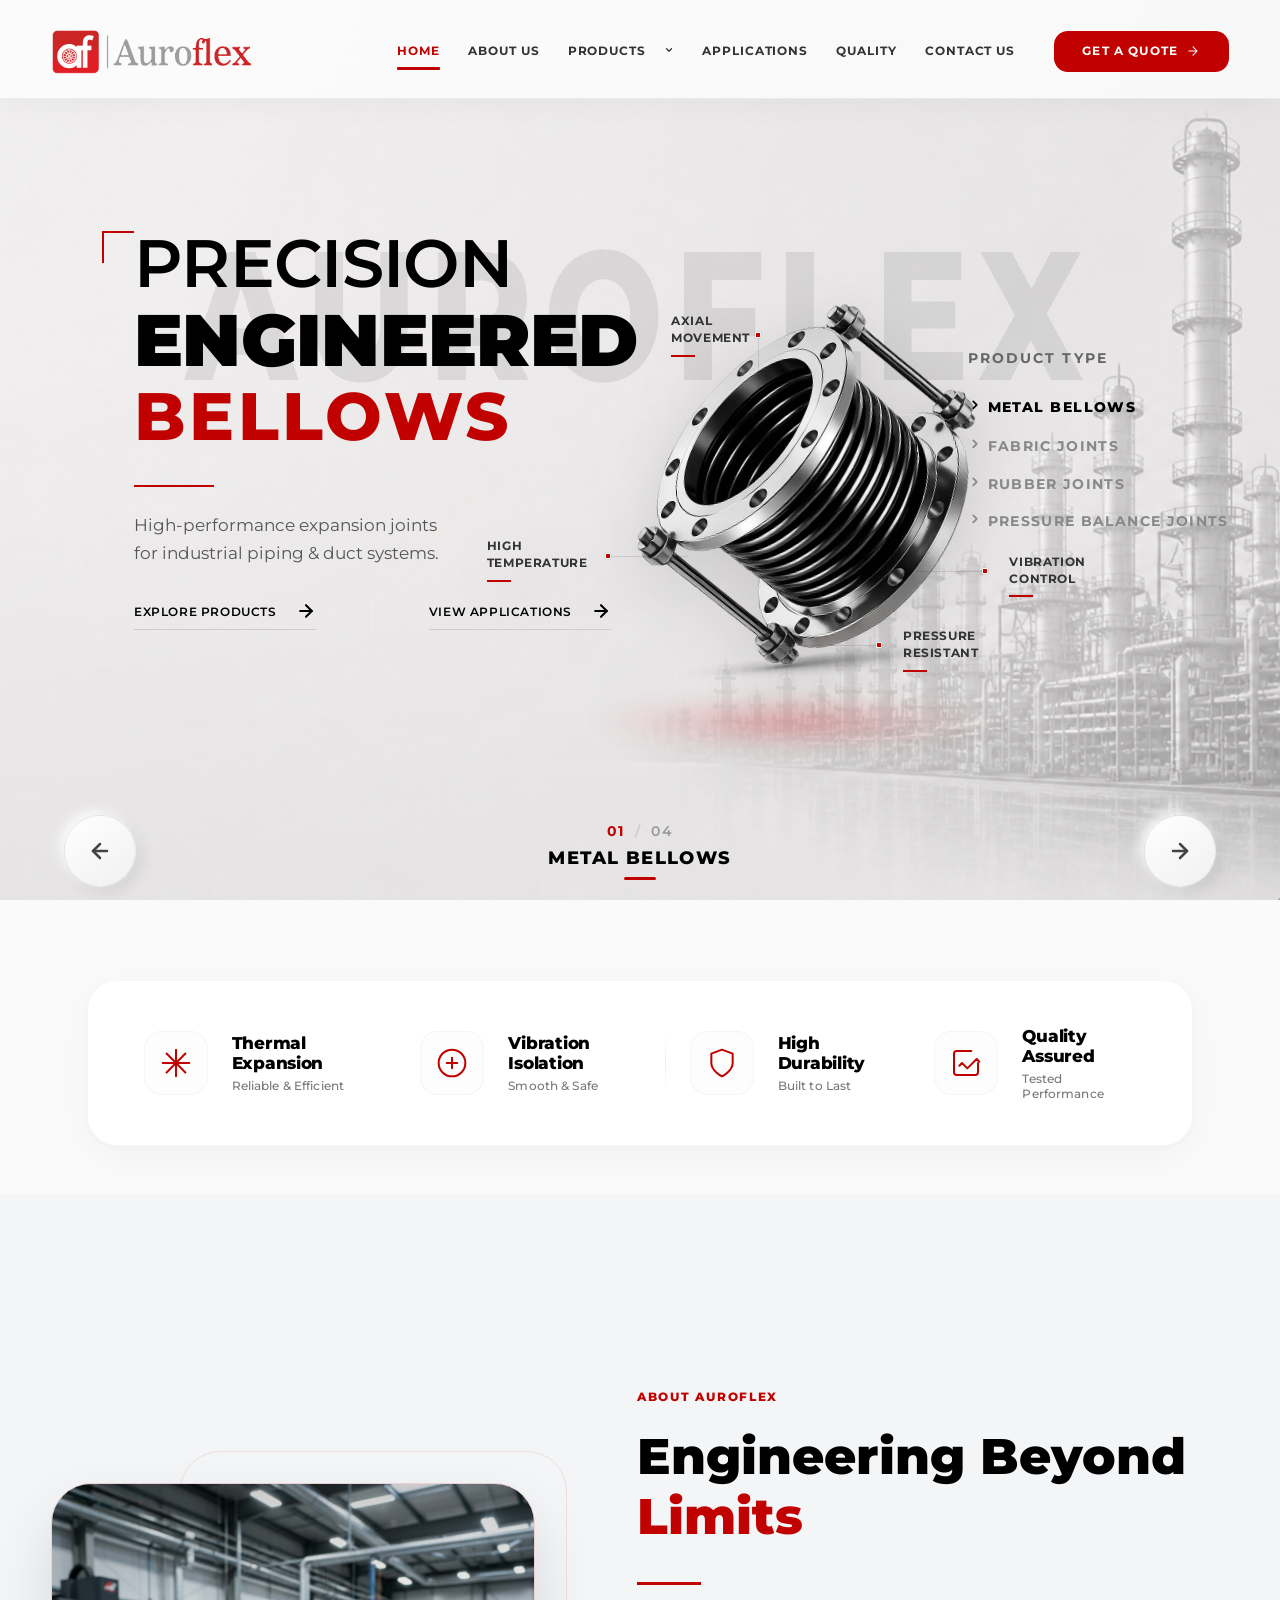
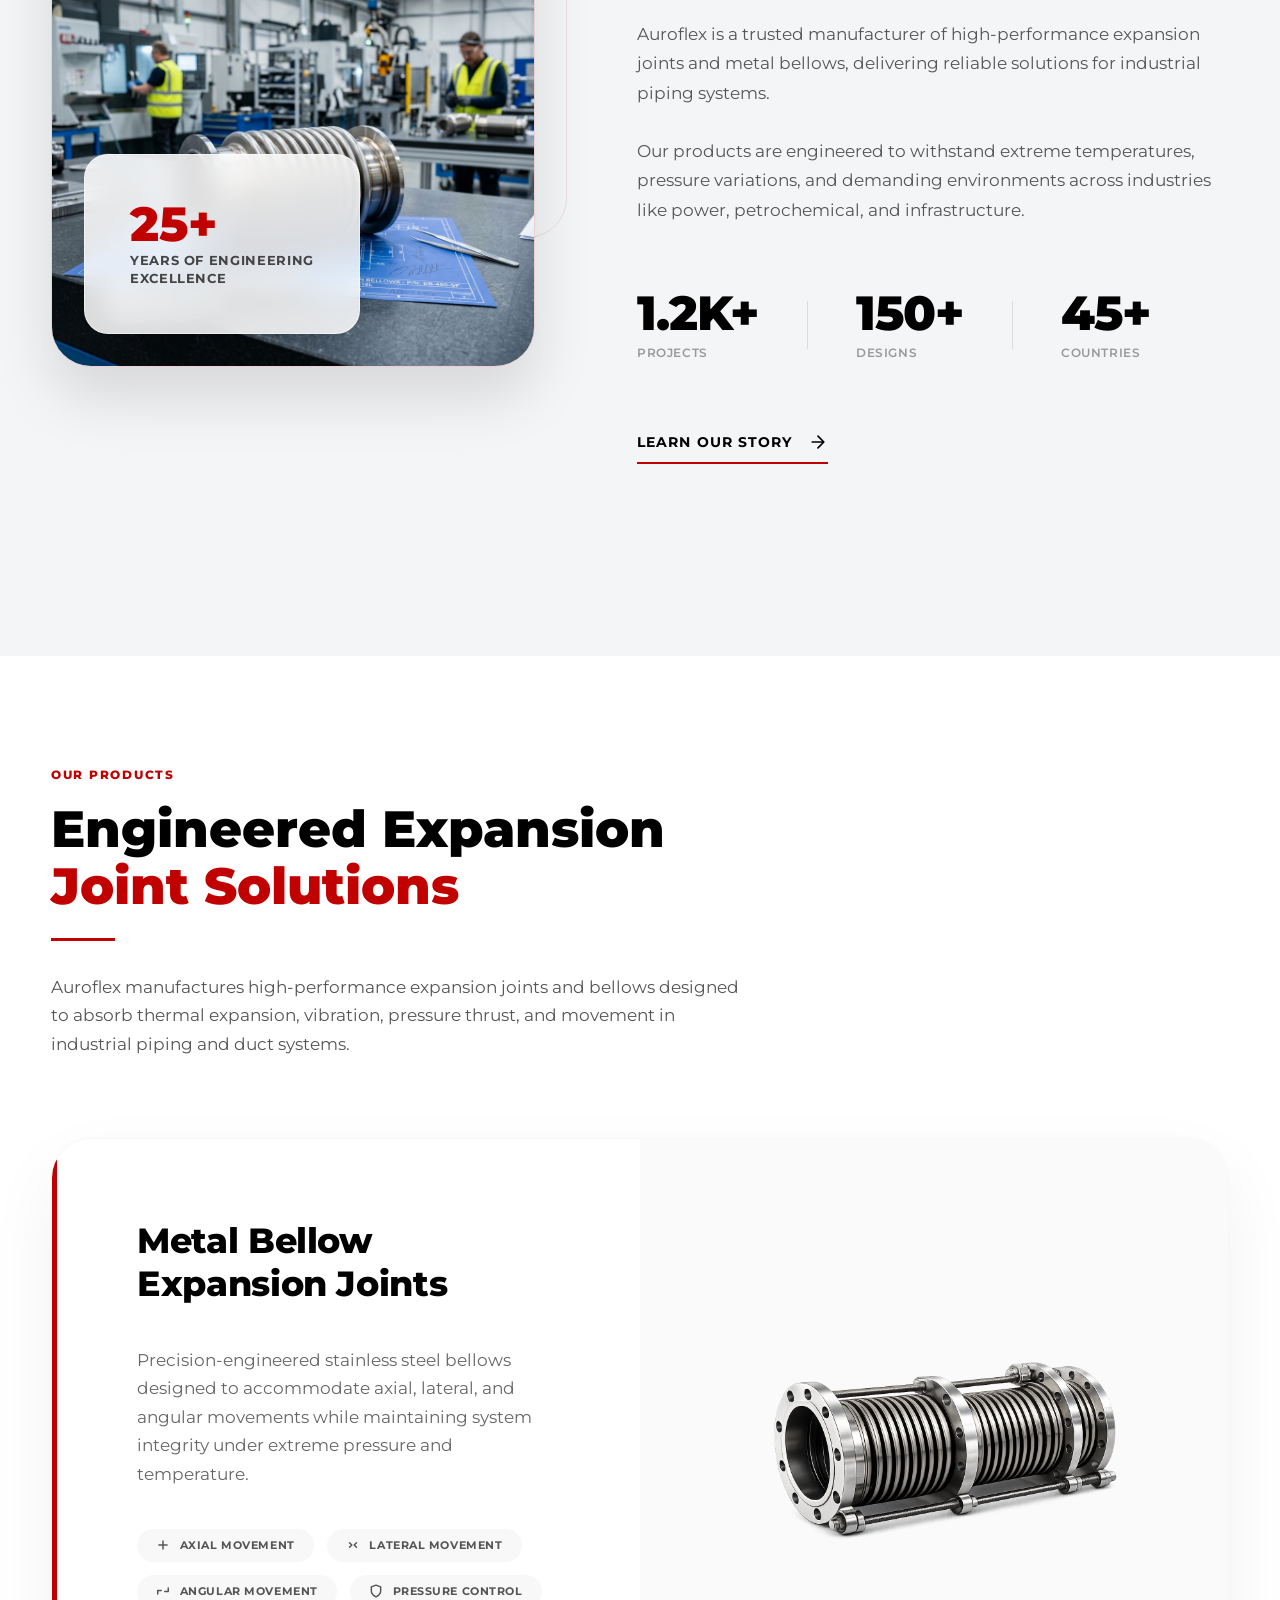
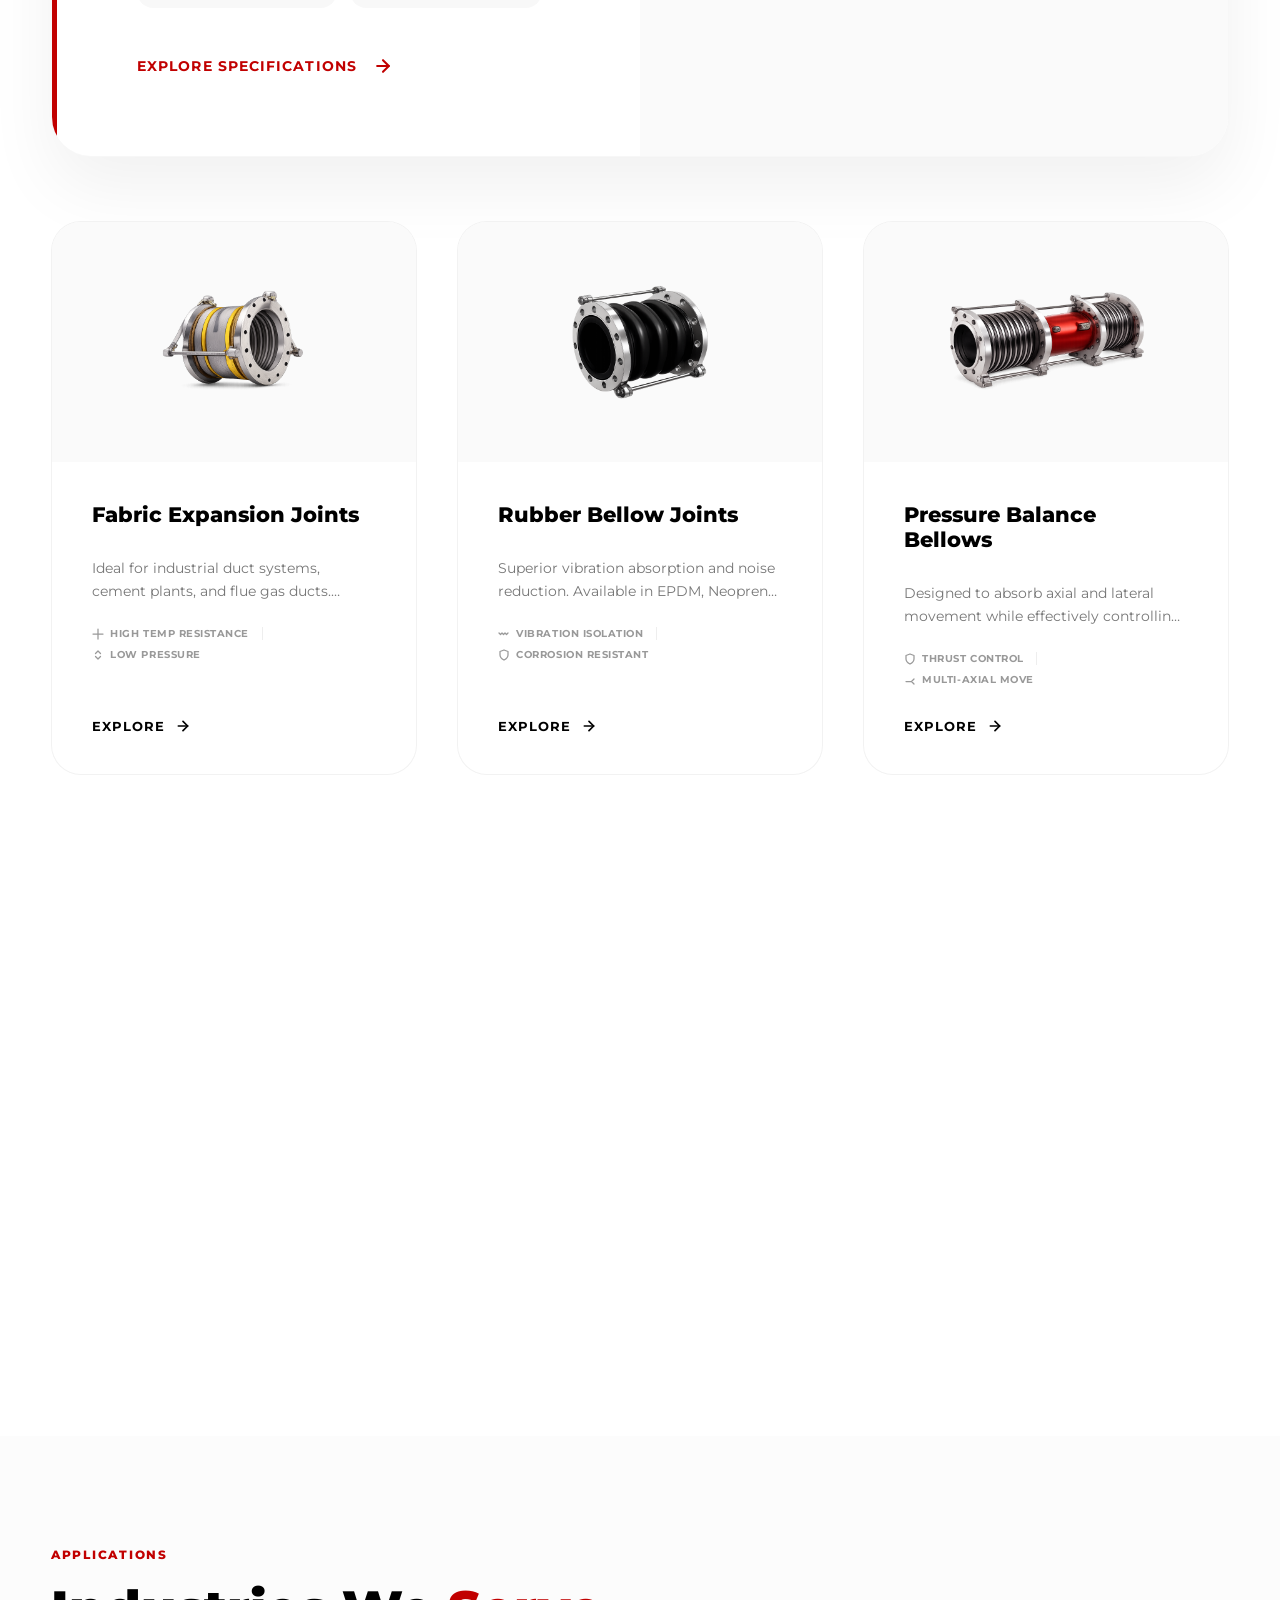
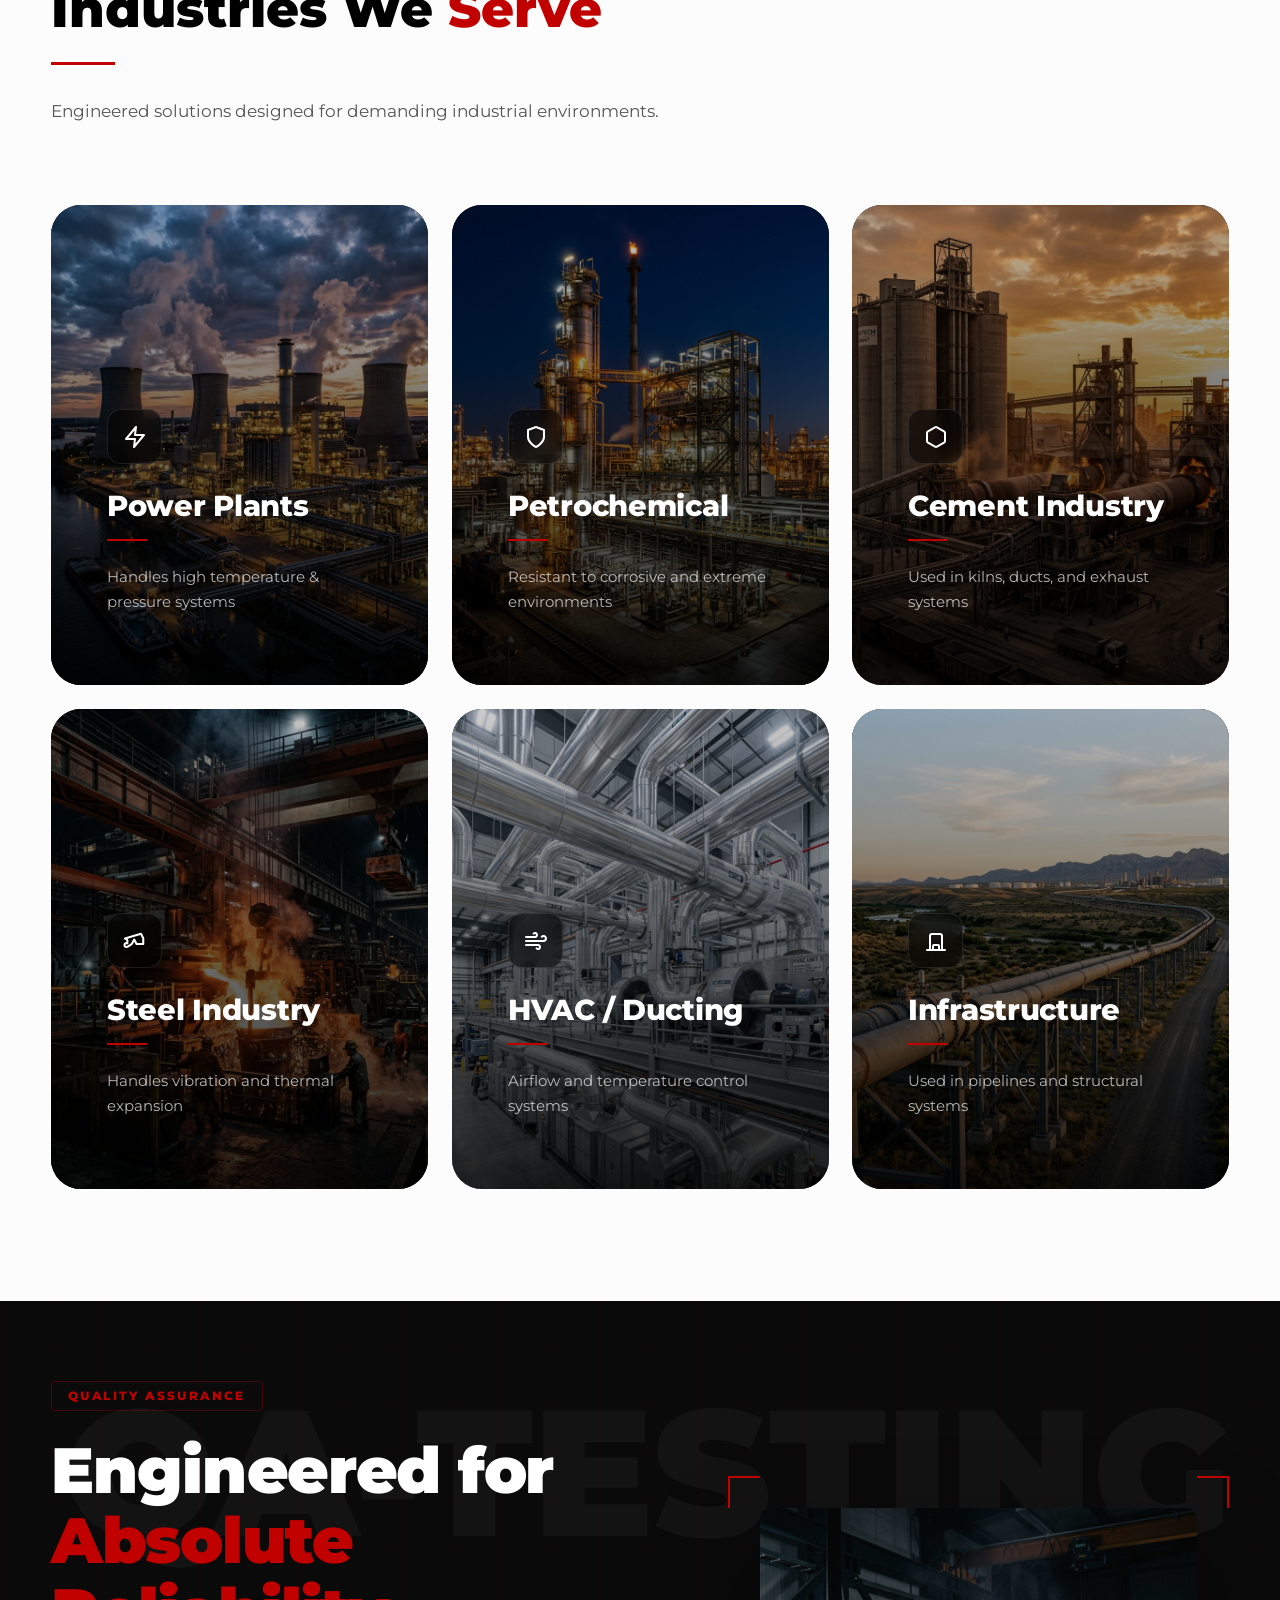
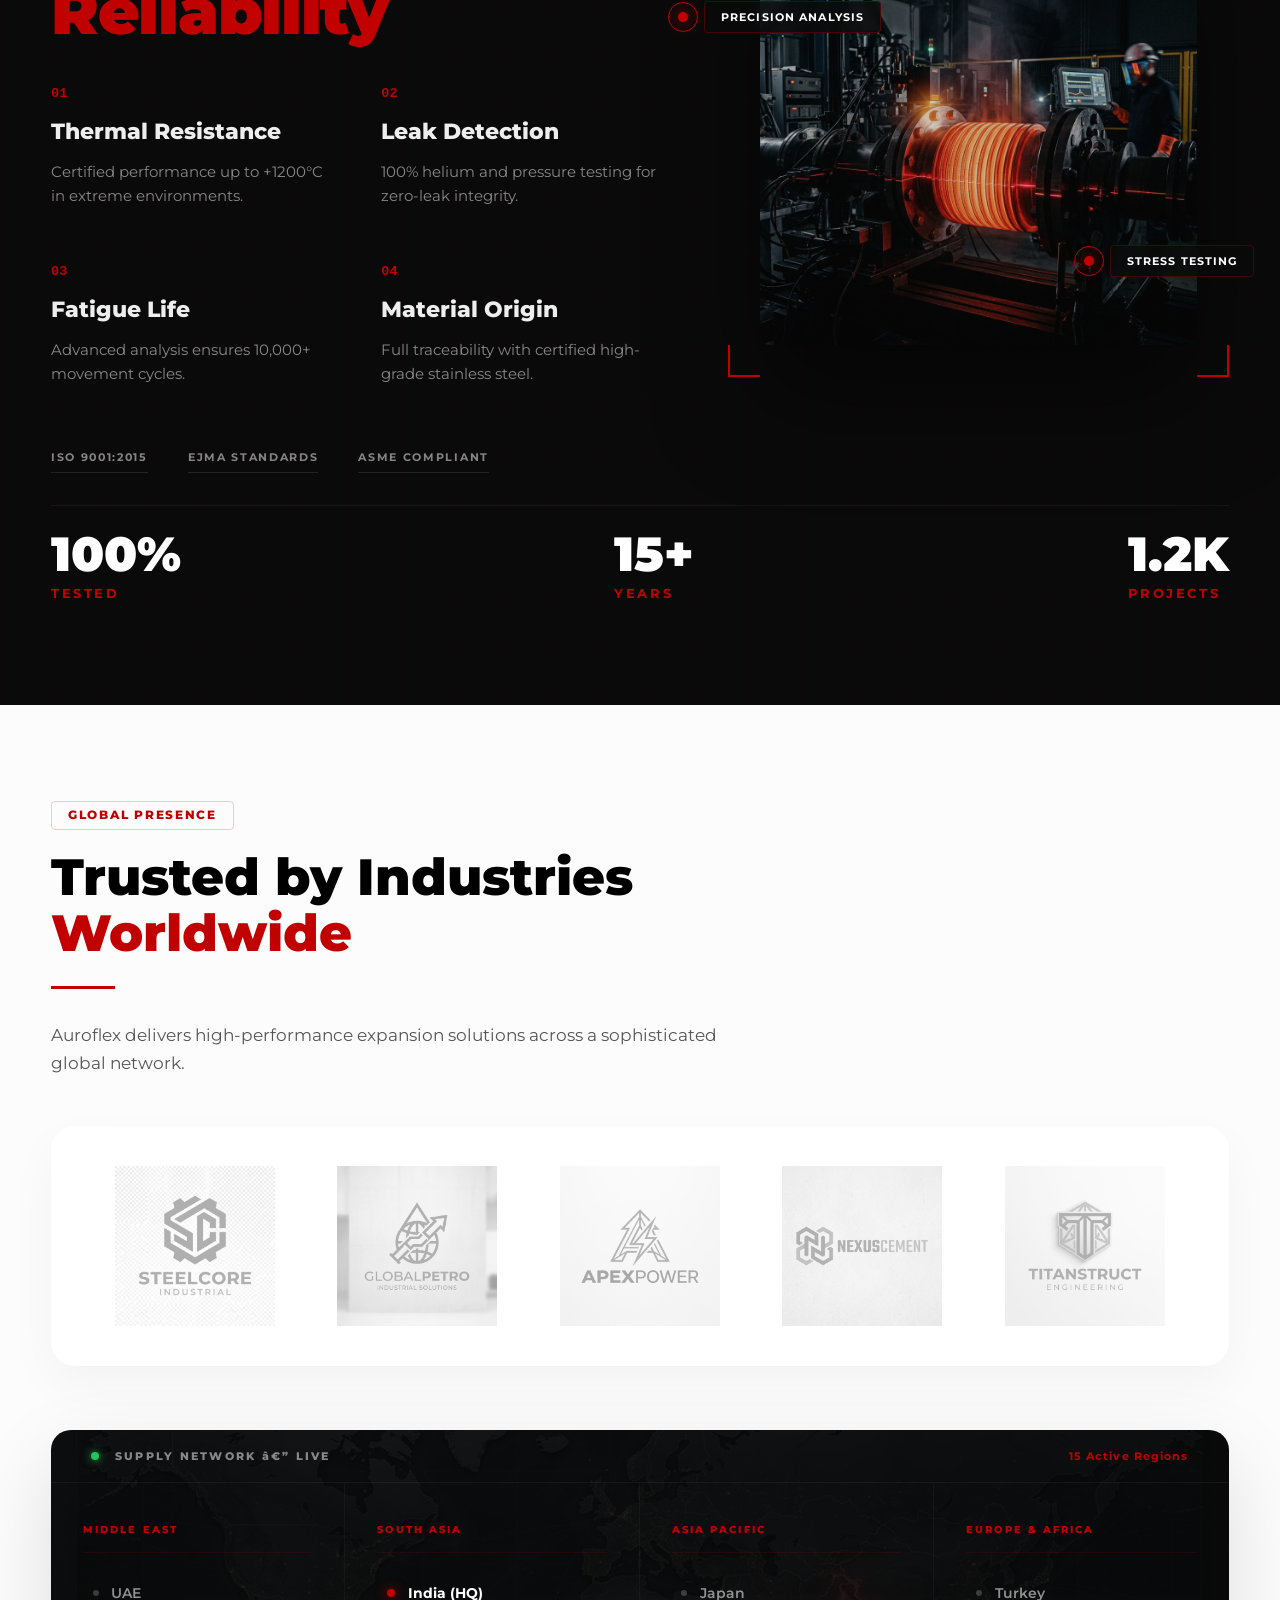
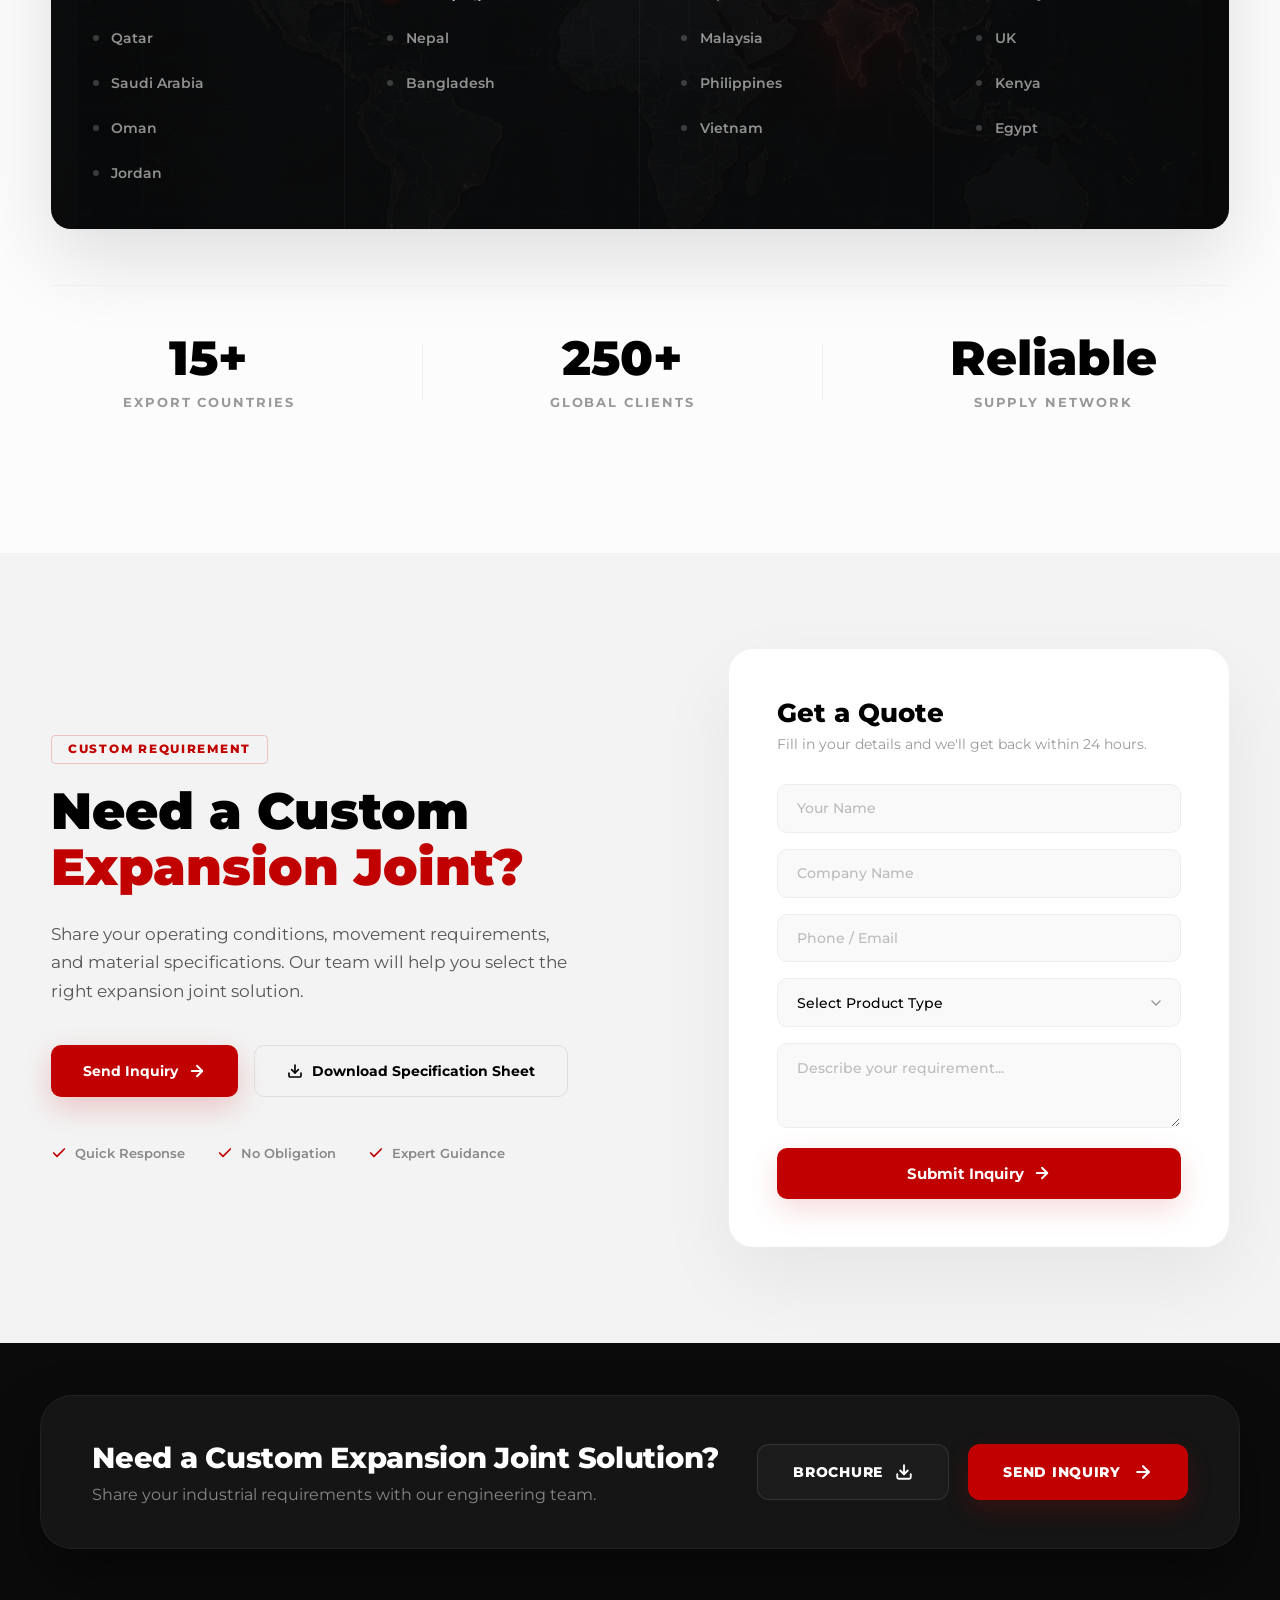
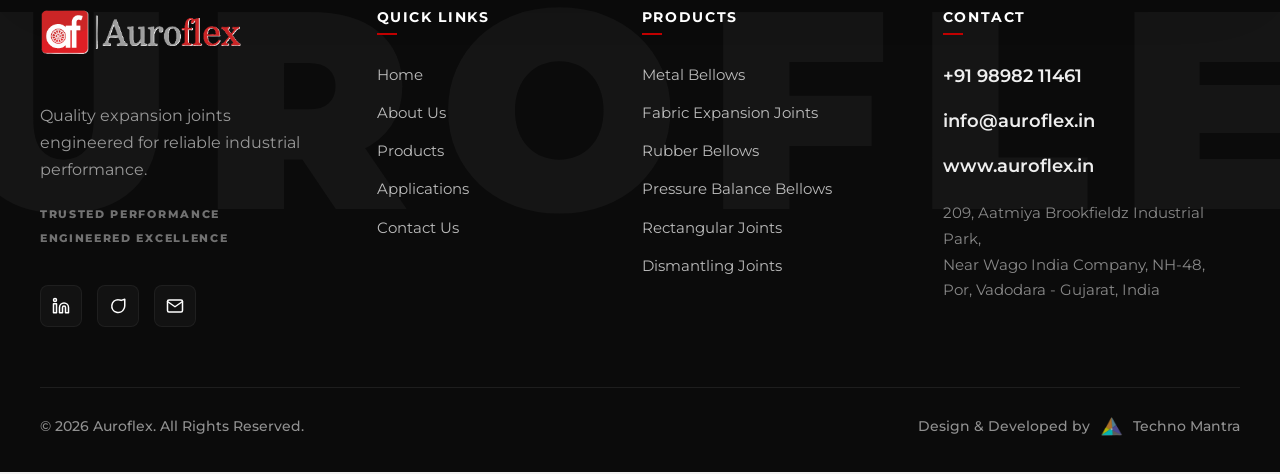
==== commit a36d17ff: "Responsive overhaul: hamburger menu accordion, glassmorphism nav, hero 1024-1400px fix, about page f" ====
--- a/index.html
+++ b/index.html
@@ -921,7 +921,7 @@
               <li><a href="index.html" class="site-footer__link">Home</a></li>
               <li><a href="about.html" class="site-footer__link">About Us</a></li>
               <li><a href="products.html" class="site-footer__link">Products</a></li>
-              <li><a href="index.html#applications" class="site-footer__link">Applications</a></li>
+              <li><a href="applications.html" class="site-footer__link">Applications</a></li>
               <li><a href="contact.html" class="site-footer__link">Contact Us</a></li>
             </ul>
           </div>
--- a/style.css
+++ b/style.css
@@ -18,6 +18,7 @@
 body {
   margin: 0;
   min-height: 100%;
+  overflow-x: hidden;
 }
 
 body {
@@ -179,8 +180,9 @@
 }
 
 .site-nav__dropdown-icon {
-  margin-left: 4px;
+  margin-left: 14px;
   transition: transform 0.3s ease;
+  cursor: pointer;
 }
 
 .site-nav__item:hover .site-nav__dropdown-icon {
@@ -213,10 +215,11 @@
 
 .site-header__menu-wrap {
   position: relative;
+  display: none;
 }
 
 .site-header__menu {
-  display: inline-flex;
+  display: flex !important;
   align-items: center;
   justify-content: center;
   width: 2.65rem;
@@ -226,6 +229,8 @@
   border-radius: 50%;
   background: rgba(255, 255, 255, 0.55);
   cursor: pointer;
+  visibility: visible !important;
+  opacity: 1 !important;
 }
 
 .site-header__menu-icon {
@@ -241,10 +246,12 @@
   position: absolute;
   top: calc(100% + 0.65rem);
   right: 0;
-  width: min(240px, 70vw);
+  width: min(320px, 90vw);
   padding: 0.85rem 0;
   border-radius: 12px;
-  background: rgba(255, 255, 255, 0.98);
+  background: rgba(255, 255, 255, 0.75);
+  backdrop-filter: blur(20px);
+  -webkit-backdrop-filter: blur(20px);
   box-shadow: 0 14px 40px rgba(0, 0, 0, 0.09);
   border: 1px solid rgba(0, 0, 0, 0.06);
   z-index: 1001;
@@ -269,6 +276,34 @@
   text-transform: uppercase;
   text-decoration: none;
   color: var(--color-black);
+  transition: all 0.3s ease;
+}
+
+.site-more__link:hover {
+  color: var(--color-red);
+  background: rgba(193, 0, 0, 0.03);
+}
+
+.site-more__sub-list {
+  list-style: none;
+  margin: 0;
+  padding: 0 0 0.5rem 1.5rem;
+  border-left: 2px solid rgba(0,0,0,0.05);
+  margin-left: 1.15rem;
+}
+
+.site-more__sub-list li a {
+  display: block;
+  padding: 0.4rem 0;
+  font-size: 0.65rem;
+  font-weight: 600;
+  color: #666;
+  text-decoration: none;
+  transition: color 0.3s ease;
+}
+
+.site-more__sub-list li a:hover {
+  color: var(--color-red);
 }
 
 @media (max-width: 1024px) {
@@ -276,6 +311,10 @@
     grid-template-columns: 1fr auto;
     grid-template-rows: auto auto;
     padding: 1.2rem var(--page-pad-x) 1rem;
+  }
+
+  .site-header__menu-wrap {
+    display: block !important;
   }
 
   .site-nav {
@@ -290,10 +329,14 @@
   }
 
   .site-header.is-menu-open .site-nav {
-    max-height: 25rem;
+    max-height: 40rem;
     opacity: 1;
     visibility: visible;
-    padding-bottom: 0.75rem;
+    padding: 0 var(--page-pad-x) 1.5rem;
+    background: rgba(255, 255, 255, 0.75);
+    backdrop-filter: blur(20px);
+    -webkit-backdrop-filter: blur(20px);
+    box-shadow: 0 10px 30px rgba(0,0,0,0.05);
   }
 
   .site-nav__list {
@@ -304,15 +347,57 @@
     border-top: 1px solid rgba(0, 0, 0, 0.06);
   }
 
+  .site-nav__item {
+    display: block;
+    width: 100%;
+  }
+
   .site-nav__link {
-    padding: 0.75rem 0;
+    padding: 1rem 0.5rem;
     border-bottom: 1px solid rgba(0, 0, 0, 0.05);
-  }
-
-  .site-nav__link--active::after {
-    left: 0;
-    transform: none;
-    bottom: 0.65rem;
+    font-size: 0.8rem;
+    letter-spacing: 0.12em;
+  }
+
+  .site-nav__dropdown {
+    display: none;
+    position: static !important;
+    transform: none !important;
+    left: 0 !important;
+    right: 0 !important;
+    opacity: 1 !important;
+    visibility: visible !important;
+    box-shadow: none !important;
+    padding: 0 0 1rem 1.5rem !important;
+    width: 100% !important;
+    min-width: 0 !important;
+    border: none !important;
+    background: transparent !important;
+    transition: none !important;
+  }
+
+  .site-nav__item.is-dropdown-open .site-nav__dropdown {
+    display: block;
+  }
+
+  .site-nav__item.is-dropdown-open .site-nav__dropdown-icon {
+    transform: rotate(180deg);
+  }
+
+  .site-nav__dropdown a {
+    padding: 0.65rem 0;
+    font-size: 0.75rem;
+    font-weight: 600;
+    color: #555;
+  }
+
+  .site-nav__dropdown a::before {
+    display: none;
+  }
+
+  .site-nav__dropdown a:hover {
+    padding-left: 0.5rem;
+    background: transparent;
   }
 
   .site-more {
@@ -368,16 +453,16 @@
   position: absolute;
   left: 50%;
   top: 35%;
-  transform: translate(-50%, -50%) scaleX(1) scaleY(1.3);
+  transform: translate(-50%, -50%) scaleY(1.3);
   transform-origin: center center;
   z-index: 1;
   margin: 0;
-  width: 100vw;
+  width: 100%;
   text-align: center;
-  font-size: clamp(4rem, 14vw, 15rem);
+  font-size: clamp(3rem, 11vw, 12rem);
   font-weight: 800;
   line-height: 0.78;
-  letter-spacing: 0.045em;
+  letter-spacing: 0.08em;
   color: rgba(0, 0, 0, 0.08);
   white-space: nowrap;
   user-select: none;
@@ -518,6 +603,19 @@
   width: min(65vw, 900px);
   z-index: 10;
   pointer-events: none;
+}
+
+@media (max-width: 1400px) and (min-width: 1025px) {
+  .hero__title {
+    font-size: clamp(3.5rem, 5.5vw, 4.2rem);
+  }
+  .hero__slider {
+    left: 68%;
+    width: min(58vw, 820px);
+  }
+  .hero__content {
+    max-width: 520px;
+  }
 }
 
 .hero__slide {
@@ -3351,26 +3449,7 @@
   box-shadow: 0 10px 25px rgba(193, 0, 0, 0.2);
 }
 
-.site-header__download {
-  display: flex;
-  align-items: center;
-  justify-content: center;
-  width: 45px;
-  height: 45px;
-  background: #fff;
-  border: 1px solid rgba(0, 0, 0, 0.06);
-  border-radius: 12px;
-  color: var(--color-black);
-  transition: all 0.3s ease;
-  text-decoration: none;
-}
-
-.site-header__download:hover {
-  background: var(--color-red);
-  border-color: var(--color-red);
-  color: #fff;
-  transform: translateY(-2px);
-}
+
 
 .site-footer__tags {
   display: flex;
@@ -3537,7 +3616,7 @@
   }
 }
 
-@media (max-width: 640px) {
+@media (max-width: 520px) {
   .site-footer__main {
     grid-template-columns: 1fr;
     text-align: center;
@@ -3571,7 +3650,17 @@
   .site-footer__container {
     padding: 0 25px;
   }
-}
-
-
-
+
+  .site-footer__cta-actions {
+    flex-direction: column;
+    width: 100%;
+  }
+
+  .site-footer__cta-btn {
+    width: 100%;
+    justify-content: center;
+  }
+}
+
+
+
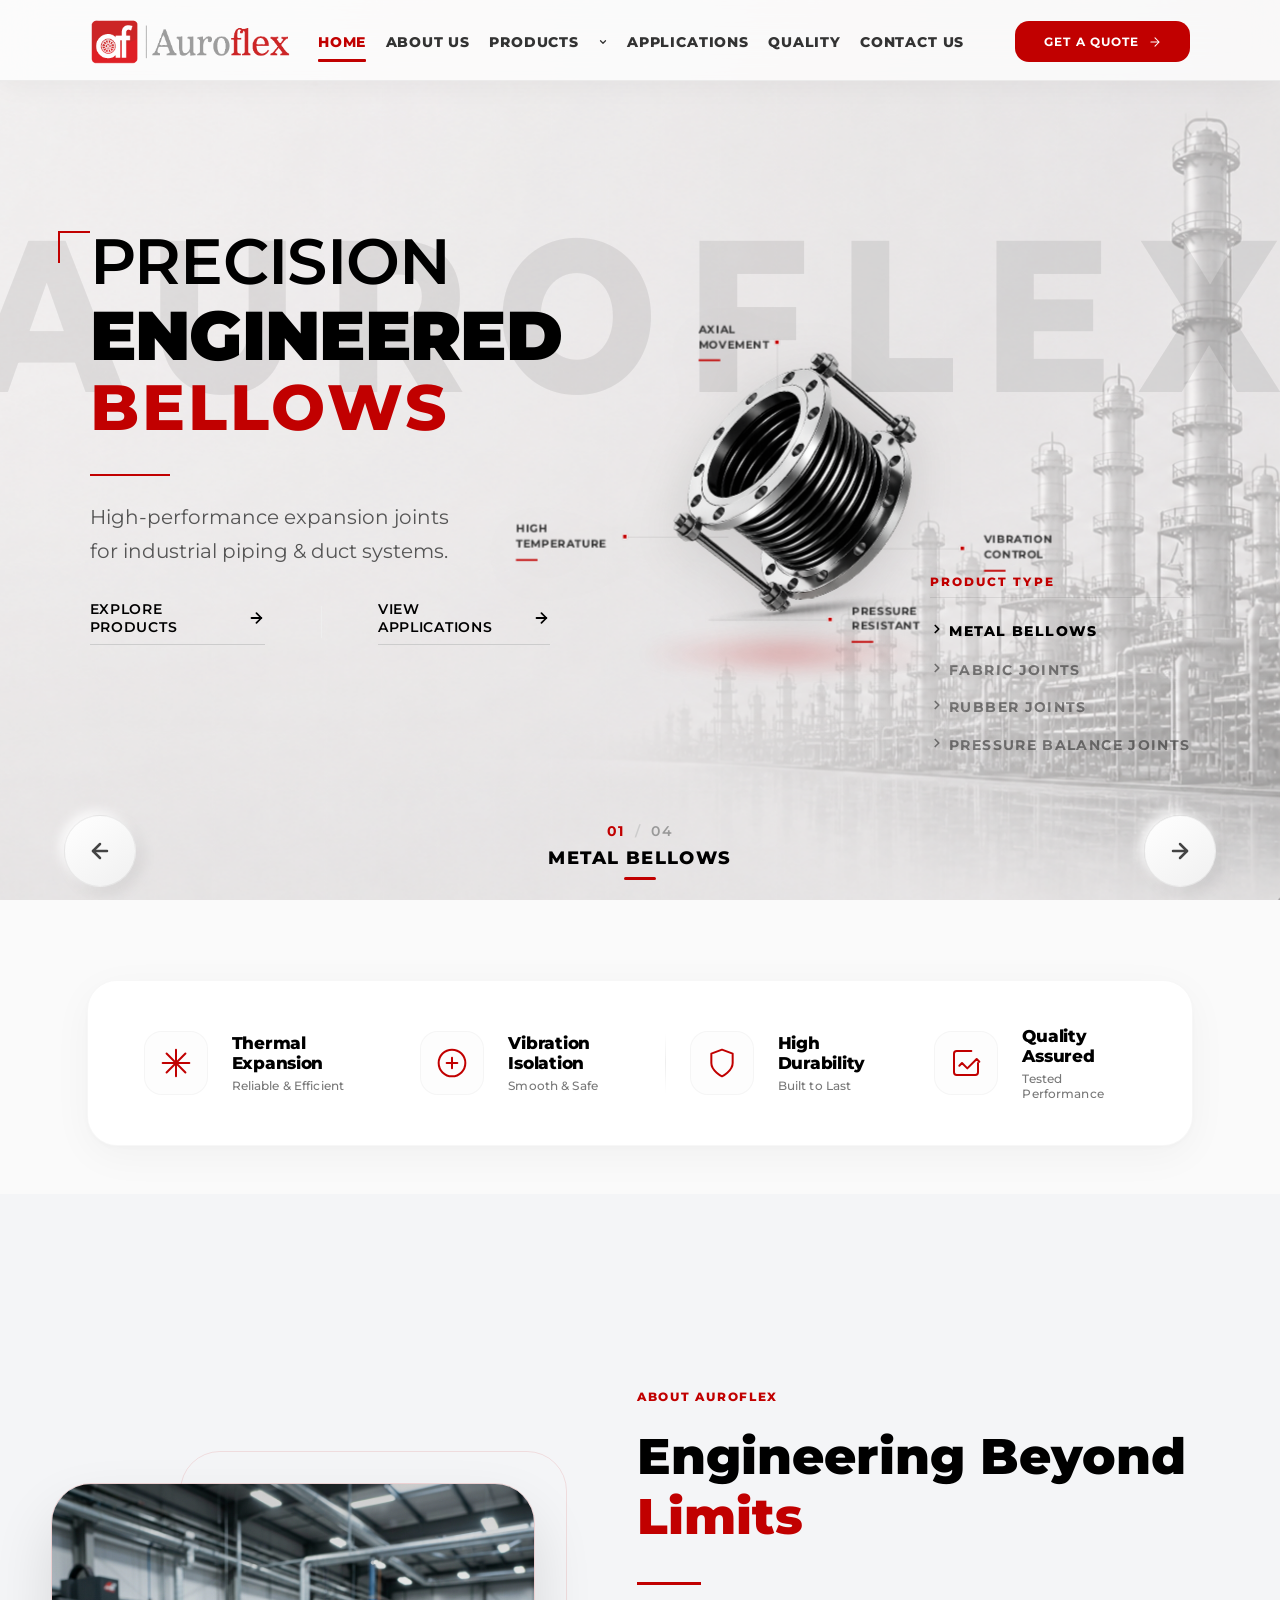
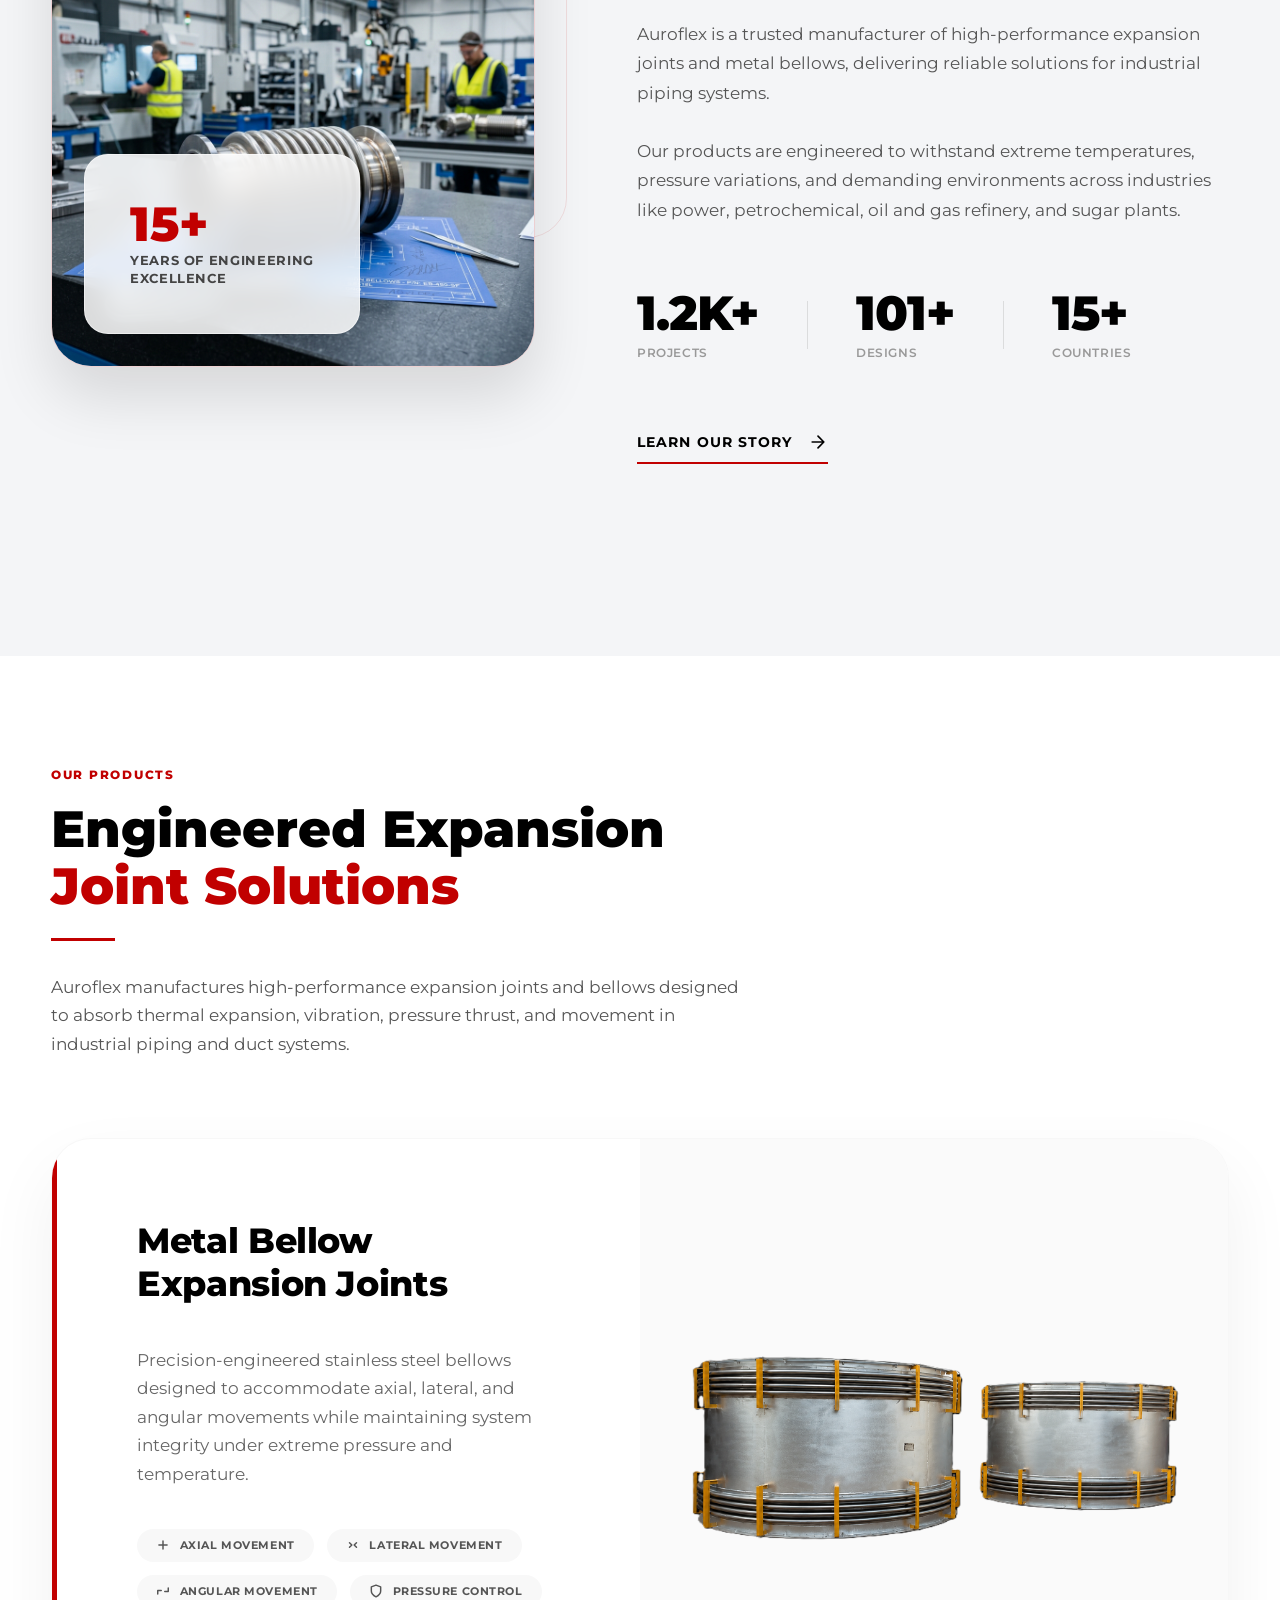
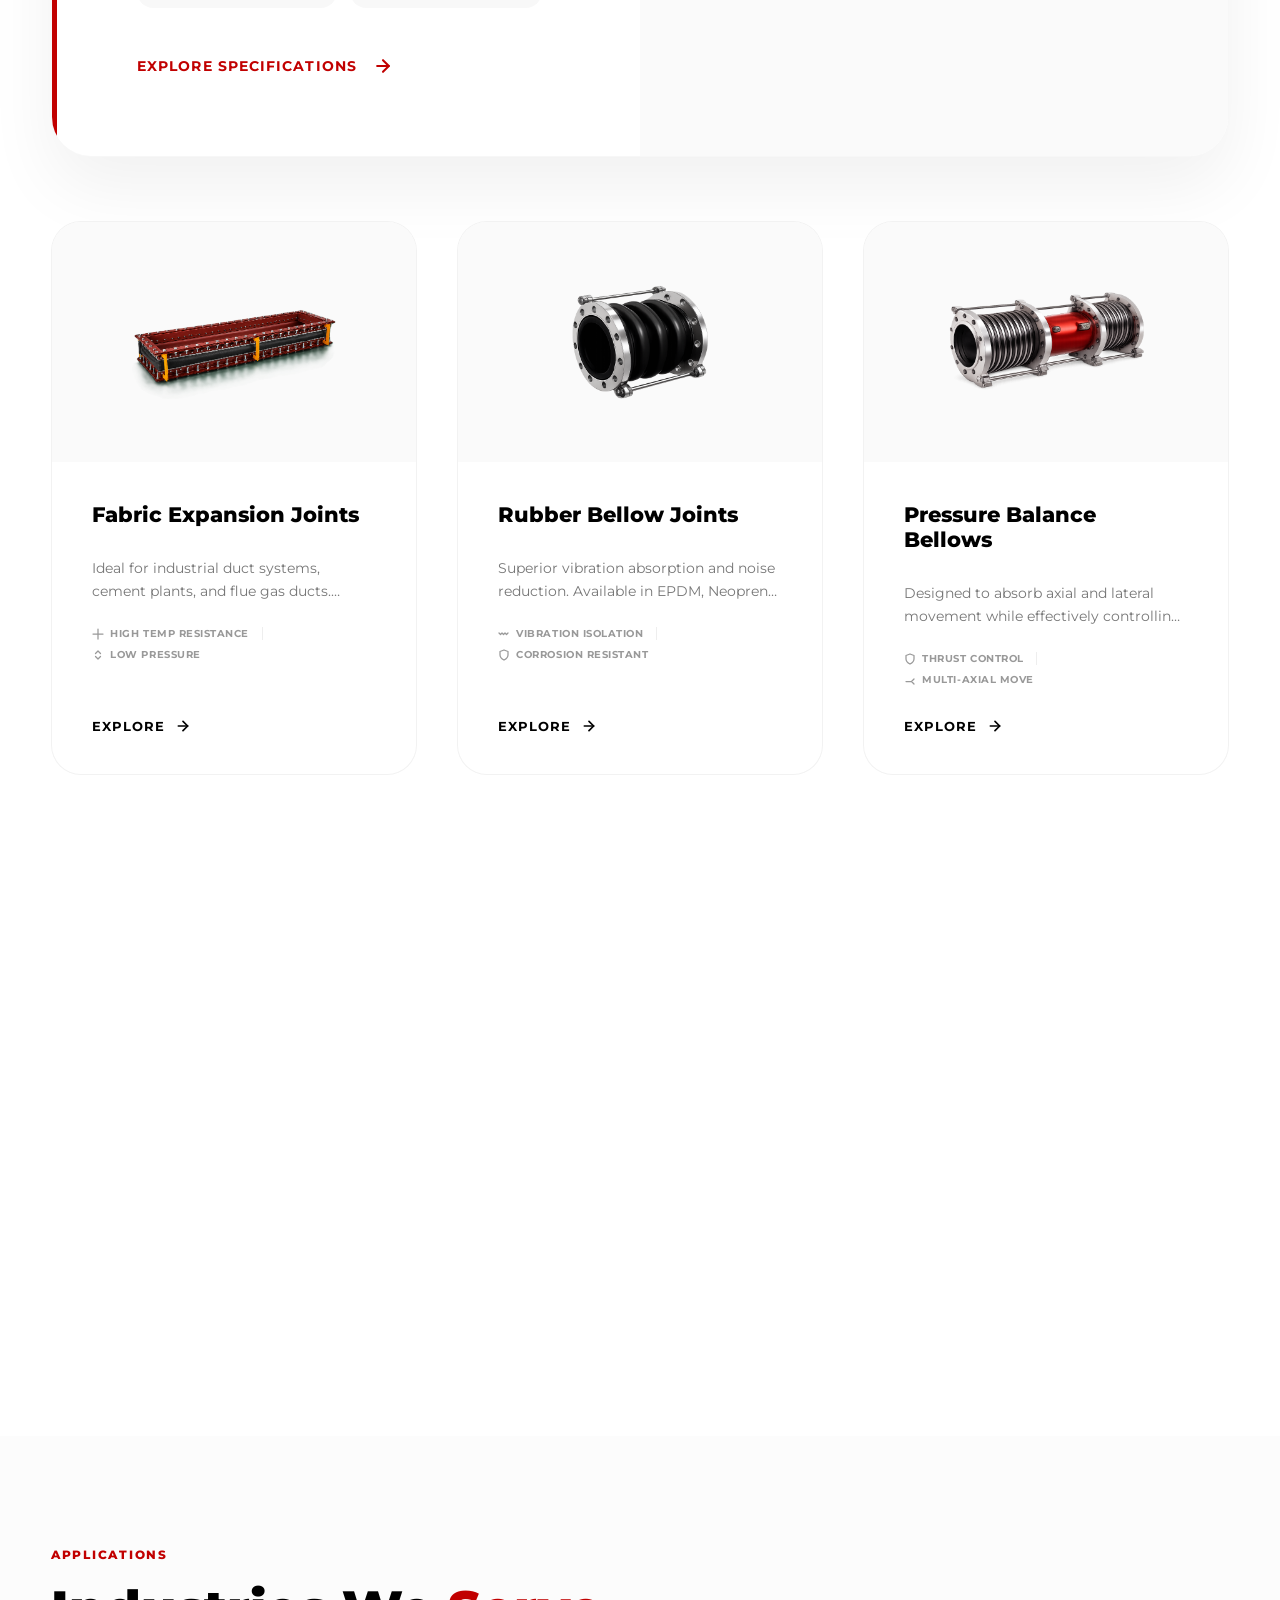
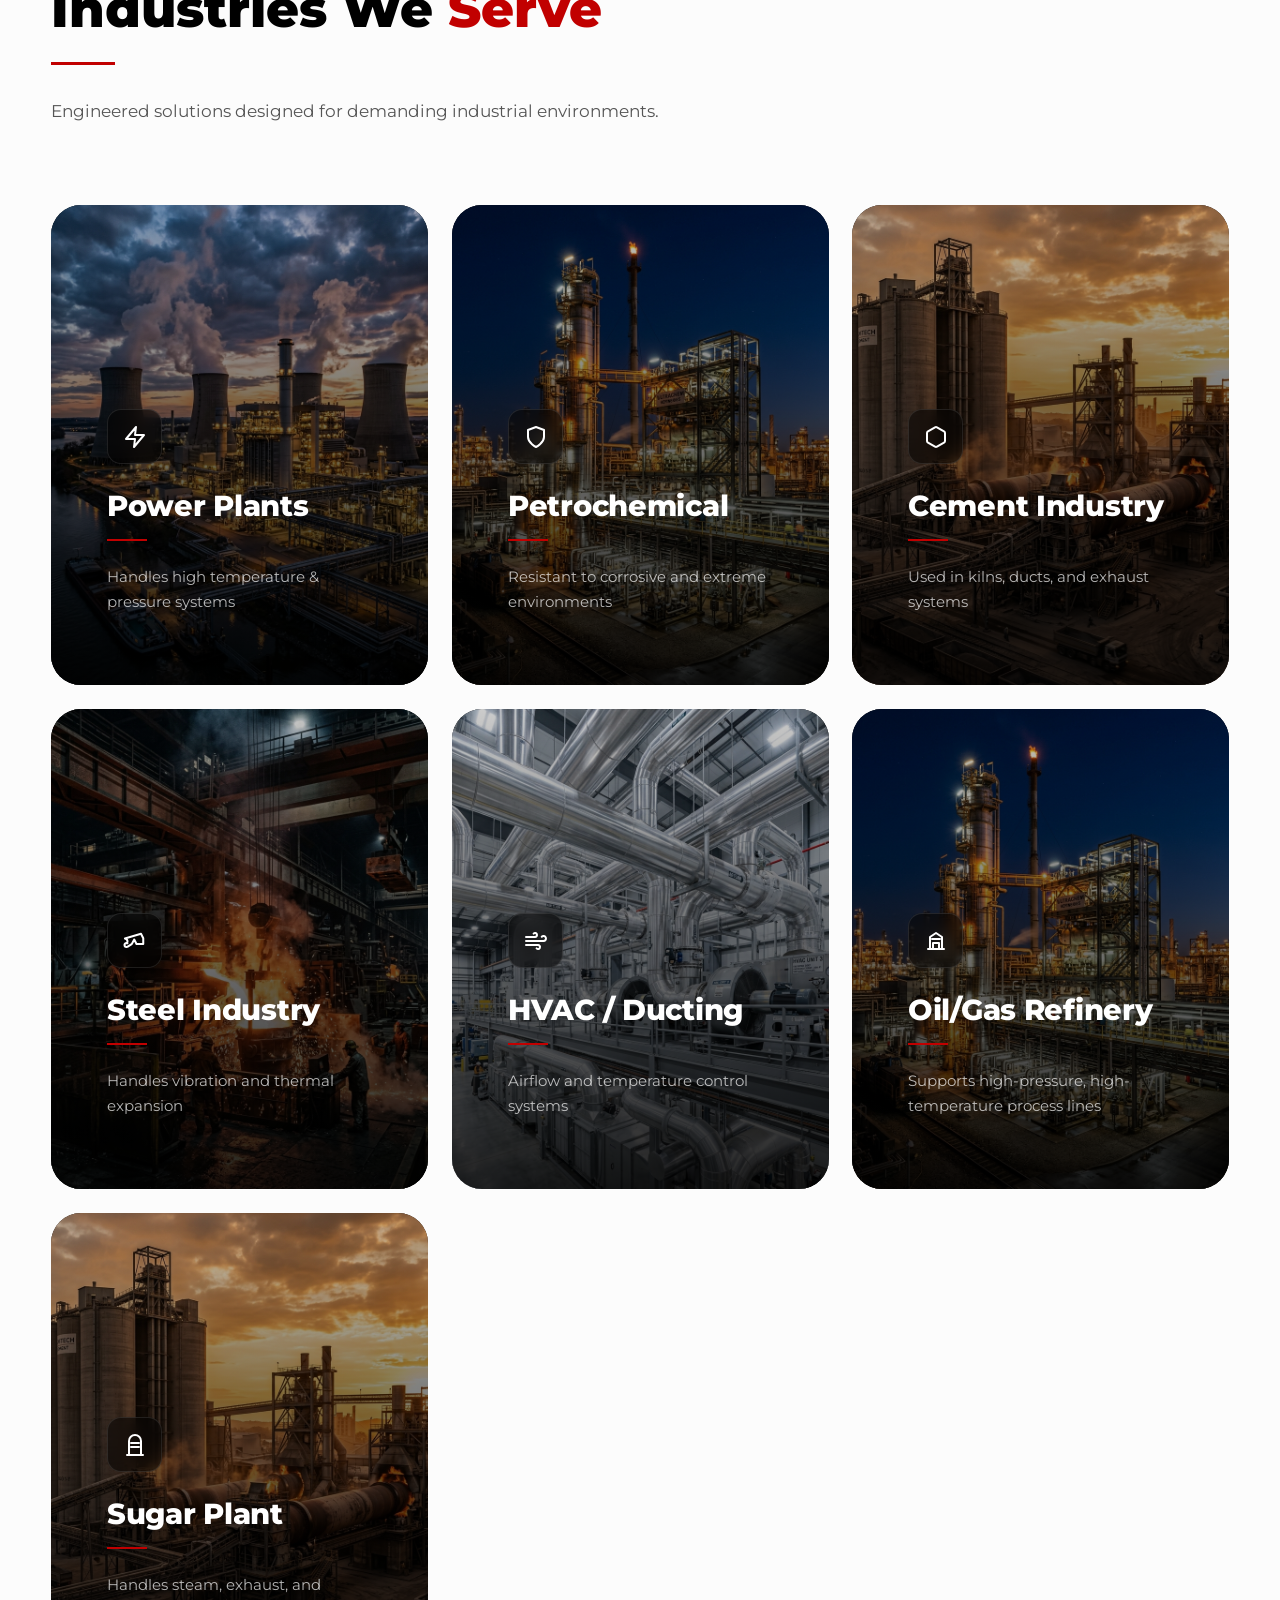
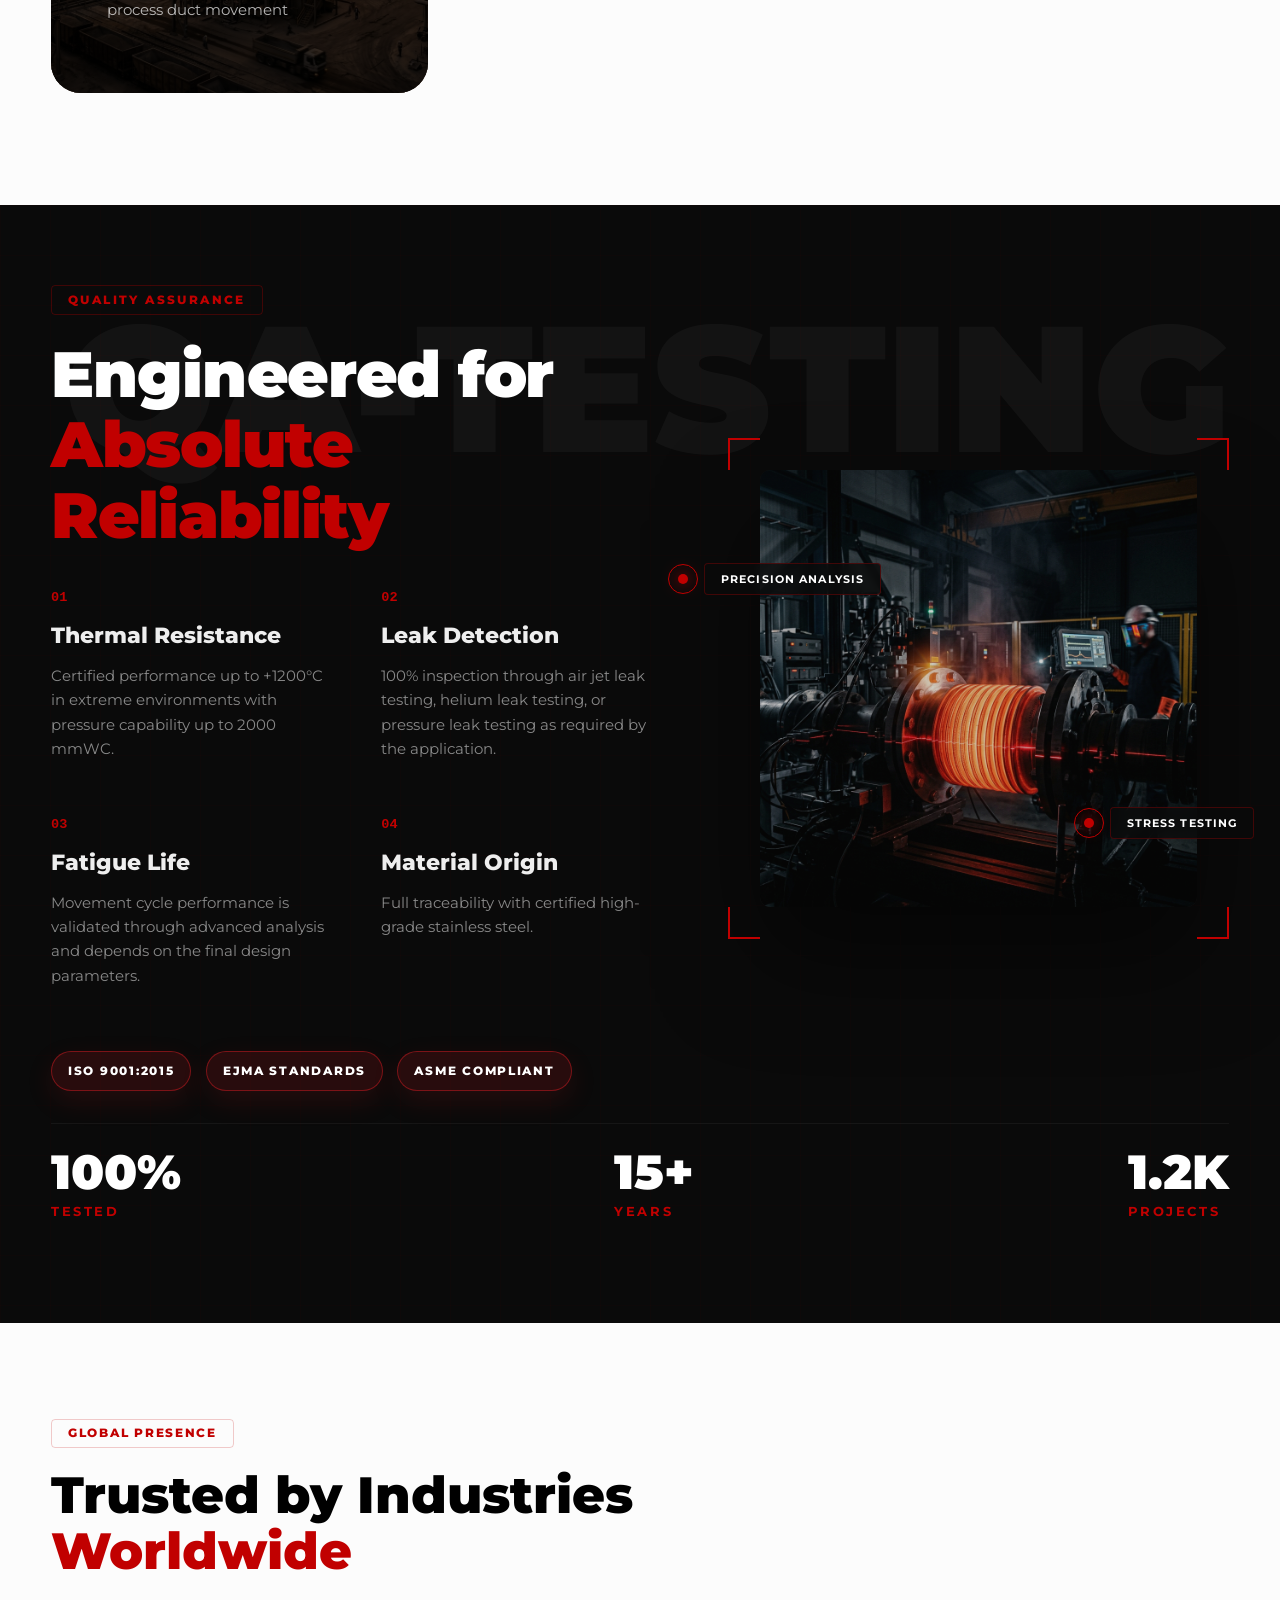
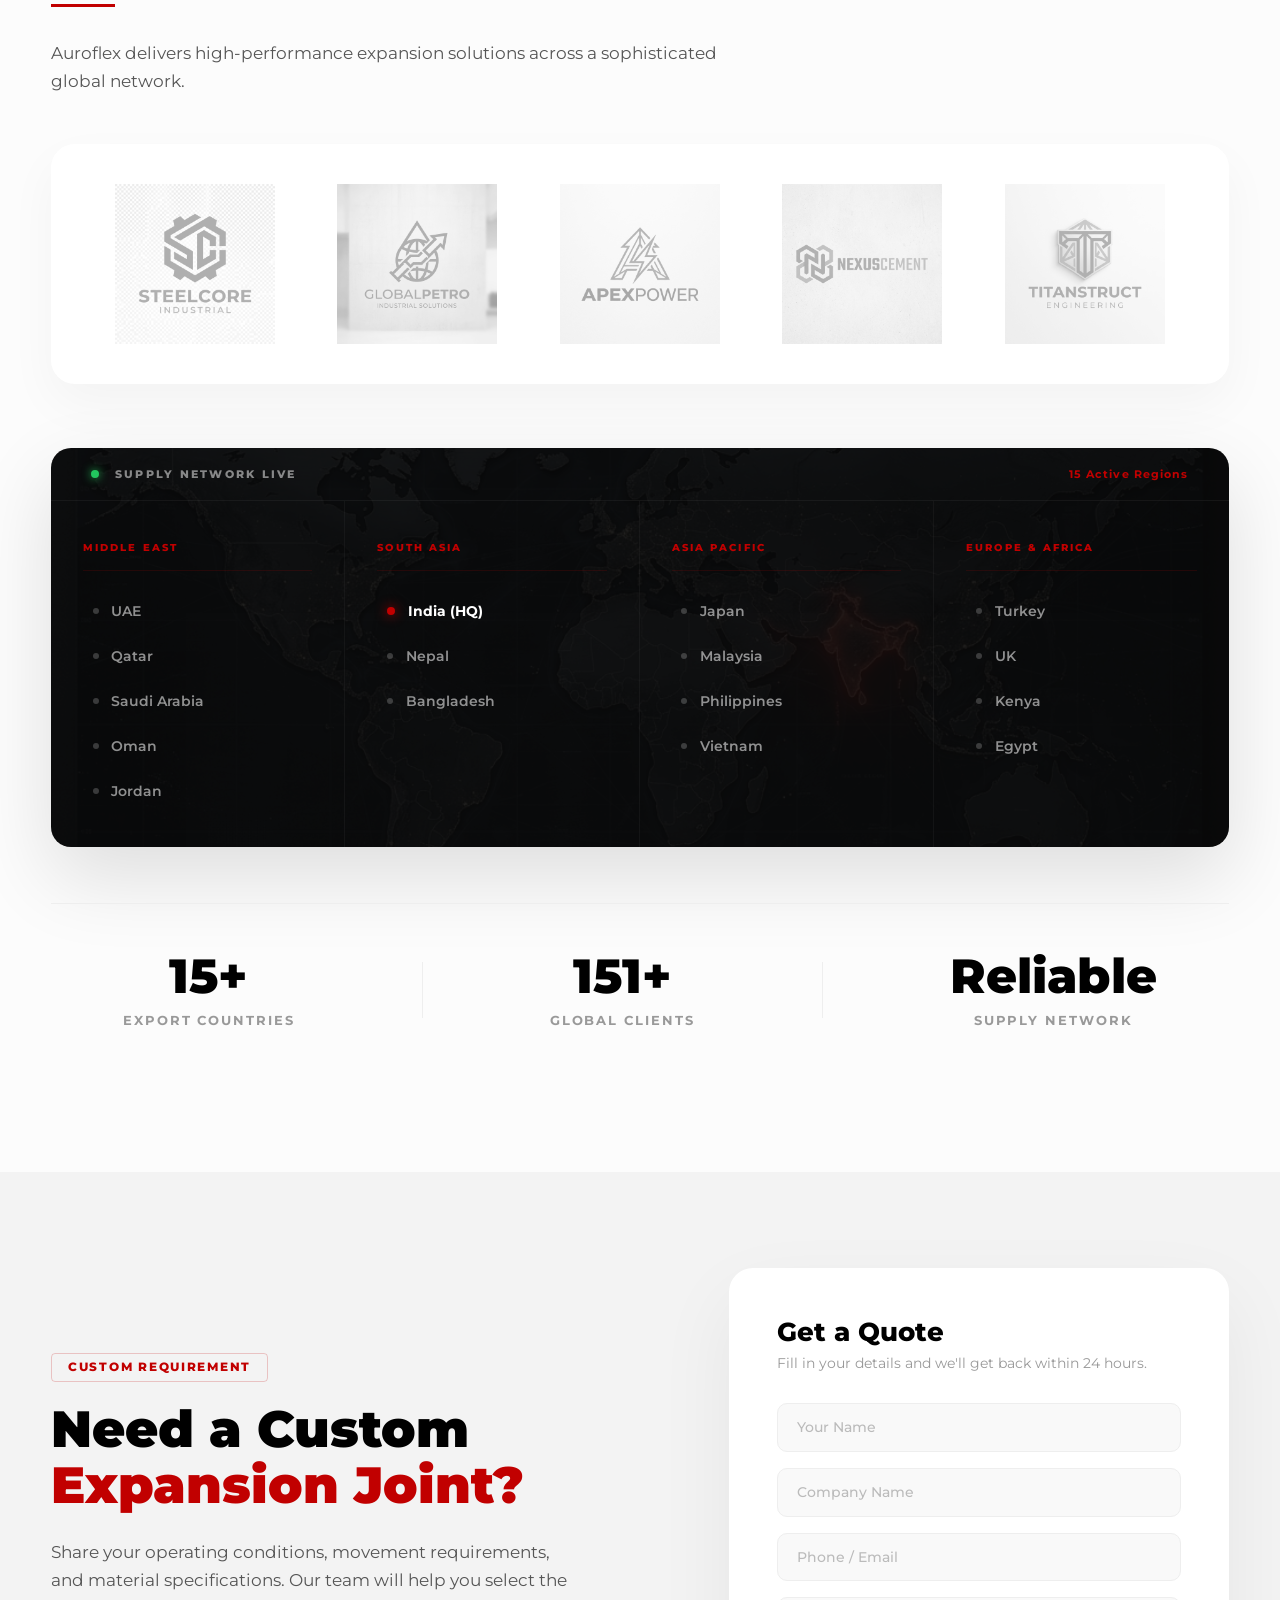
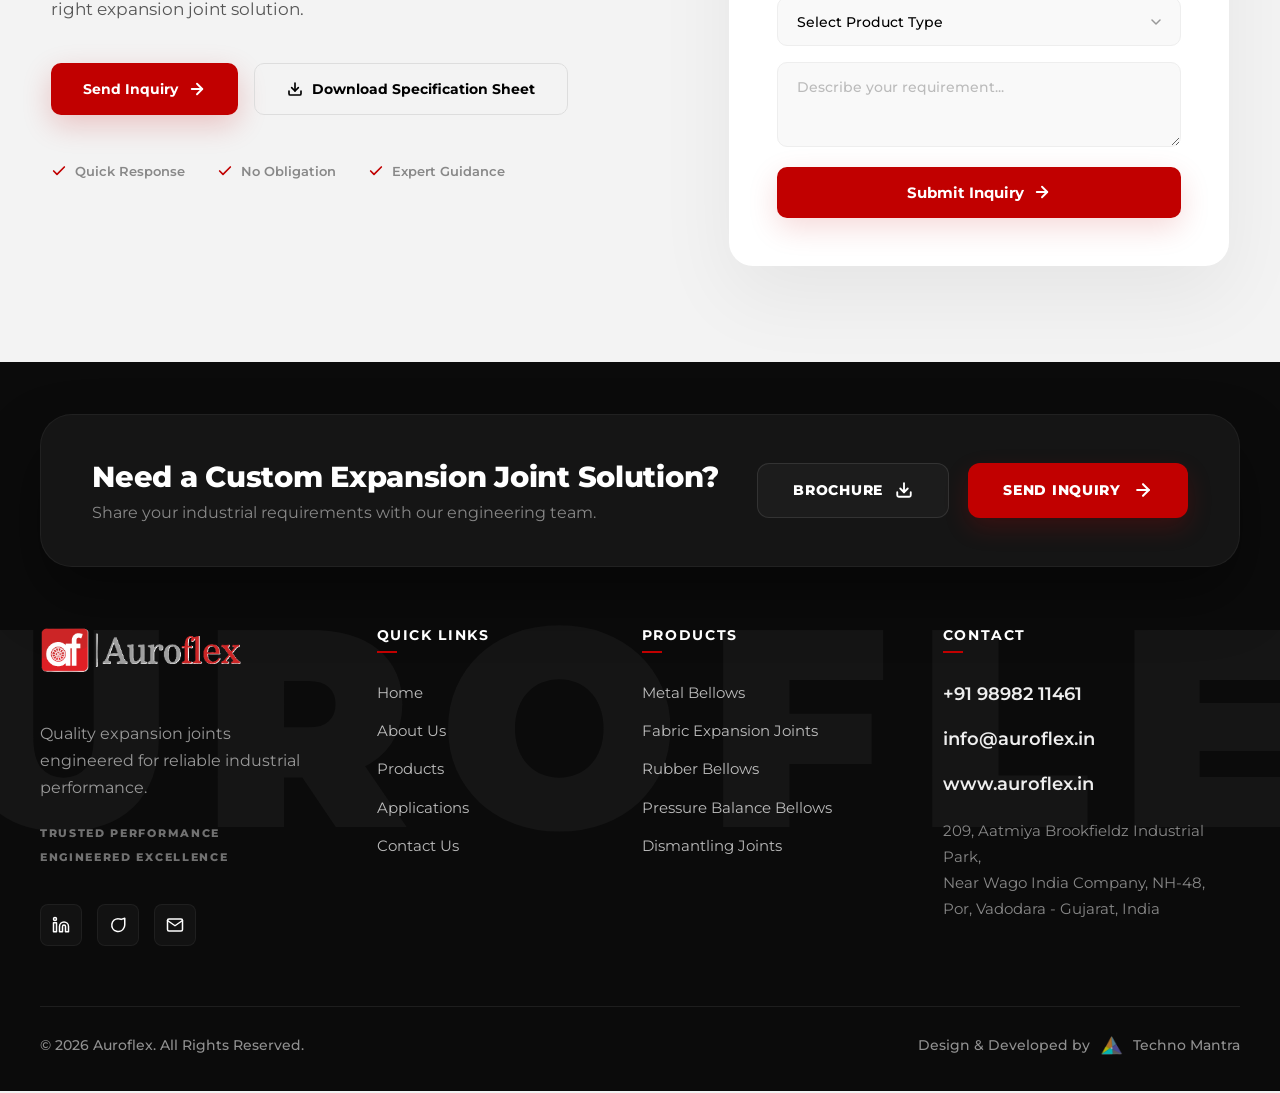
==== commit 76640bae: "Product pages overhaul: new bellow imagery, expanded joint content, and updated site styling Refresh" ====
--- a/index.html
+++ b/index.html
@@ -111,7 +111,7 @@
             <div class="hero__label-dot"></div>
             <div class="hero__label-line-to-product"></div>
           </div>
-          <img class="hero__product-img" src="images-used/product2.png" alt="Fabric Joints" width="900" height="900" decoding="async" />
+          <img class="hero__product-img" src="images-used/fabric-bellow.png" alt="Fabric Joints" width="900" height="900" decoding="async" />
         </div>
         <div class="hero__slide" data-index="2" data-title="Rubber Joints">
           <div class="hero__label hero__label--top">
@@ -280,7 +280,7 @@
             <div class="about__image-box">
               <img src="auroflex_bellows_manufacturing_1777953911494.png" alt="Auroflex Precision Engineering" class="about__image" loading="lazy" />
               <div class="about__experience-badge">
-                <span class="about__badge-num">25+</span>
+                <span class="about__badge-num">15+</span>
                 <span class="about__badge-text">Years of Engineering<br />Excellence</span>
               </div>
             </div>
@@ -295,7 +295,7 @@
               Auroflex is a trusted manufacturer of high-performance expansion joints and metal bellows, delivering reliable solutions for industrial piping systems.
             </p>
             <p class="about__text">
-              Our products are engineered to withstand extreme temperatures, pressure variations, and demanding environments across industries like power, petrochemical, and infrastructure.
+              Our products are engineered to withstand extreme temperatures, pressure variations, and demanding environments across industries like power, petrochemical, oil and gas refinery, and sugar plants.
             </p>
             
             <div class="about__stats">
@@ -305,12 +305,12 @@
               </div>
               <div class="about__stat-divider"></div>
               <div class="about__stat">
-                <div class="about__stat-num">150+</div>
+                <div class="about__stat-num">101+</div>
                 <div class="about__stat-label">Designs</div>
               </div>
               <div class="about__stat-divider"></div>
               <div class="about__stat">
-                <div class="about__stat-num">45+</div>
+                <div class="about__stat-num">15+</div>
                 <div class="about__stat-label">Countries</div>
               </div>
             </div>
@@ -370,18 +370,18 @@
             </a>
           </div>
           <div class="products__featured-image">
-            <img src="images-used/Metal Bellow Expansion Joints.png" alt="Metal Bellow Expansion Joints" loading="lazy" />
+            <img src="images-used/metalballow-1.png" alt="Metal Bellow Expansion Joints" loading="lazy" />
           </div>
         </div>
 
         <div class="products__grid">
           <div class="product-card reveal-on-scroll">
             <div class="product-card__image">
-              <img src="images-used/product2.png" alt="Fabric Expansion Joints" loading="lazy" />
+              <img src="images-used/fabric-bellow.png" alt="Fabric Expansion Joints" loading="lazy" />
             </div>
             <div class="product-card__content">
               <h4 class="product-card__title">Fabric Expansion Joints</h4>
-              <p class="product-card__desc">Ideal for industrial duct systems, cement plants, and flue gas ducts. Handles up to +1200°C.</p>
+              <p class="product-card__desc">Ideal for industrial duct systems, cement plants, and flue gas ducts. Handles up to +1200�C.</p>
               <div class="product-card__specs">
                 <span>
                   <svg width="12" height="12" viewBox="0 0 24 24" fill="none" stroke="currentColor" stroke-width="2.5" stroke-linecap="round" stroke-linejoin="round"><path d="M12 2v20M2 12h20"/></svg>
@@ -455,37 +455,9 @@
               </a>
             </div>
           </div>
-
           <div class="product-card reveal-on-scroll">
             <div class="product-card__image">
-              <img src="images-used/Rectangular Joints.png" alt="Rectangular Expansion Joints" loading="lazy" />
-            </div>
-            <div class="product-card__content">
-              <h4 class="product-card__title">Rectangular Joints</h4>
-              <p class="product-card__desc">Precision-fit for low-pressure duct systems near fans, blowers, and mechanical equipment.</p>
-              <div class="product-card__specs">
-                <span>
-                  <svg width="12" height="12" viewBox="0 0 24 24" fill="none" stroke="currentColor" stroke-width="2.5" stroke-linecap="round" stroke-linejoin="round"><path d="M4 4h16v16H4zM4 12h16M12 4v16"/></svg>
-                  Custom Fit
-                </span>
-                <span>
-                  <svg width="12" height="12" viewBox="0 0 24 24" fill="none" stroke="currentColor" stroke-width="2.5" stroke-linecap="round" stroke-linejoin="round"><path d="m7 15 5 5 5-5M7 9l5-5 5 5"/></svg>
-                  Low Pressure
-                </span>
-              </div>
-              <a href="rectangular-joints.html" class="product-card__link">
-                Explore 
-                <svg width="16" height="16" viewBox="0 0 24 24" fill="none" stroke="currentColor" stroke-width="2.5" stroke-linecap="round" stroke-linejoin="round" class="product-card__svg-arrow">
-                  <line x1="5" y1="12" x2="19" y2="12"></line>
-                  <polyline points="12 5 19 12 12 19"></polyline>
-                </svg>
-              </a>
-            </div>
-          </div>
-
-          <div class="product-card reveal-on-scroll">
-            <div class="product-card__image">
-              <img src="images-used/Dismantling Joints.png" alt="Dismantling Joints" loading="lazy" />
+              <img src="images-used/Dismantling Joints copy.png" alt="Dismantling Joints" loading="lazy" />
             </div>
             <div class="product-card__content">
               <h4 class="product-card__title">Dismantling Joints</h4>
@@ -606,14 +578,27 @@
 
           <div class="app-card reveal-on-scroll">
             <div class="app-card__bg">
-              <img src="images-used/industry_infrastructure.png" alt="Infrastructure" loading="lazy" />
+              <img src="images-used/industry_petrochemical.png" alt="Oil and Gas Refinery" loading="lazy" />
               <div class="app-card__overlay"></div>
             </div>
             <div class="app-card__content">
-              <div class="app-card__icon"><svg width="24" height="24" viewBox="0 0 24 24" fill="none" stroke="currentColor" stroke-width="2" stroke-linecap="round" stroke-linejoin="round"><path d="M3 21h18M6 21V7a2 2 0 0 1 2-2h8a2 2 0 0 1 2 2v14M9 21v-4a1 1 0 0 1 1-1h4a1 1 0 0 1 1 1v4"/></svg></div>
-              <h3 class="app-card__name">Infrastructure</h3>
+              <div class="app-card__icon"><svg width="24" height="24" viewBox="0 0 24 24" fill="none" stroke="currentColor" stroke-width="2" stroke-linecap="round" stroke-linejoin="round"><path d="M4 20h16"/><path d="M6 20V8l6-4 6 4v12"/><path d="M9 20v-6h6v6"/><path d="M8 10h8"/></svg></div>
+              <h3 class="app-card__name">Oil/Gas Refinery</h3>
               <div class="app-card__line"></div>
-              <p class="app-card__text">Used in pipelines and structural systems</p>
+              <p class="app-card__text">Supports high-pressure, high-temperature process lines</p>
+            </div>
+          </div>
+
+          <div class="app-card reveal-on-scroll">
+            <div class="app-card__bg">
+              <img src="images-used/industry_cement.png" alt="Sugar Plant" loading="lazy" />
+              <div class="app-card__overlay"></div>
+            </div>
+            <div class="app-card__content">
+              <div class="app-card__icon"><svg width="24" height="24" viewBox="0 0 24 24" fill="none" stroke="currentColor" stroke-width="2" stroke-linecap="round" stroke-linejoin="round"><path d="M6 22V8a6 6 0 0 1 12 0v14"/><path d="M4 22h16"/><path d="M8 10h8"/><path d="M8 14h8"/></svg></div>
+              <h3 class="app-card__name">Sugar Plant</h3>
+              <div class="app-card__line"></div>
+              <p class="app-card__text">Handles steam, exhaust, and process duct movement</p>
             </div>
           </div>
         </div>
@@ -634,17 +619,17 @@
               <div class="quality__feature">
                 <span class="quality__feature-num">01</span>
                 <h3 class="quality__feature-name">Thermal Resistance</h3>
-                <p class="quality__feature-desc">Certified performance up to +1200°C in extreme environments.</p>
+                <p class="quality__feature-desc">Certified performance up to +1200°C in extreme environments with pressure capability up to 2000 mmWC.</p>
               </div>
               <div class="quality__feature">
                 <span class="quality__feature-num">02</span>
                 <h3 class="quality__feature-name">Leak Detection</h3>
-                <p class="quality__feature-desc">100% helium and pressure testing for zero-leak integrity.</p>
+                <p class="quality__feature-desc">100% inspection through air jet leak testing, helium leak testing, or pressure leak testing as required by the application.</p>
               </div>
               <div class="quality__feature">
                 <span class="quality__feature-num">03</span>
                 <h3 class="quality__feature-name">Fatigue Life</h3>
-                <p class="quality__feature-desc">Advanced analysis ensures 10,000+ movement cycles.</p>
+                <p class="quality__feature-desc">Movement cycle performance is validated through advanced analysis and depends on the final design parameters.</p>
               </div>
               <div class="quality__feature">
                 <span class="quality__feature-num">04</span>
@@ -727,7 +712,7 @@
           </div>
           <div class="presence__dash-header">
             <span class="presence__dash-indicator"></span>
-            <span class="presence__dash-title">SUPPLY NETWORK â€” LIVE</span>
+            <span class="presence__dash-title">SUPPLY NETWORK LIVE</span>
             <span class="presence__dash-count">15 Active Regions</span>
           </div>
           <div class="presence__regions">
@@ -777,7 +762,7 @@
           </div>
           <div class="presence__stat-divider"></div>
           <div class="presence__stat">
-            <div class="presence__stat-num">250+</div>
+            <div class="presence__stat-num">151+</div>
             <div class="presence__stat-label">Global Clients</div>
           </div>
           <div class="presence__stat-divider"></div>
@@ -803,7 +788,7 @@
               Send Inquiry
               <svg width="18" height="18" viewBox="0 0 24 24" fill="none" stroke="currentColor" stroke-width="2.5" stroke-linecap="round" stroke-linejoin="round"><line x1="5" y1="12" x2="19" y2="12"/><polyline points="12 5 19 12 12 19"/></svg>
             </a>
-            <a href="#" class="inquiry__btn inquiry__btn--outline">
+            <a href="Bellow Application Specification Sheet.pdf" download="Bellow_Application_Specification_Sheet.pdf" class="inquiry__btn inquiry__btn--outline">
               <svg width="16" height="16" viewBox="0 0 24 24" fill="none" stroke="currentColor" stroke-width="2.5" stroke-linecap="round" stroke-linejoin="round"><path d="M21 15v4a2 2 0 0 1-2 2H5a2 2 0 0 1-2-2v-4"/><polyline points="7 10 12 15 17 10"/><line x1="12" y1="15" x2="12" y2="3"/></svg>
               Download Specification Sheet
             </a>
@@ -843,7 +828,6 @@
               <select id="inq-product">
                 <option value="" disabled selected>Select Product Type</option>
                 <option value="metal-bellow">Metal Bellow Expansion Joints</option>
-                <option value="rectangular">Rectangular Expansion Joints</option>
                 <option value="dismantling">Dismantling Joints</option>
                 <option value="other">Other / Custom</option>
               </select>
@@ -934,7 +918,6 @@
               <li><a href="fabric-joints.html" class="site-footer__link">Fabric Expansion Joints</a></li>
               <li><a href="rubber-joints.html" class="site-footer__link">Rubber Bellows</a></li>
               <li><a href="pressure-balance.html" class="site-footer__link">Pressure Balance Bellows</a></li>
-              <li><a href="rectangular-joints.html" class="site-footer__link">Rectangular Joints</a></li>
               <li><a href="dismantling-joints.html" class="site-footer__link">Dismantling Joints</a></li>
             </ul>
           </div>
@@ -981,6 +964,3 @@
     <script src="script.js"></script>
   </body>
 </html>
-
-
-
--- a/style.css
+++ b/style.css
@@ -46,11 +46,9 @@
 }
 
 .site-header__inner {
-  max-width: 1400px;
-  margin: 0 auto;
-  padding: 1.8rem var(--page-pad-x) 1.5rem;
+  padding: 1.8rem clamp(3rem, 7vw, 7rem) 1.5rem;
   display: grid;
-  grid-template-columns: auto 1fr auto;
+  grid-template-columns: 1fr auto 1fr;
   align-items: center;
   gap: clamp(1rem, 3vw, 4rem);
 }
@@ -69,7 +67,7 @@
 }
 
 .site-nav {
-  justify-self: end;
+  justify-self: center;
 }
 
 .site-nav__list {
@@ -87,9 +85,9 @@
   position: relative;
   display: inline-block;
   padding: 0.5rem 0;
-  font-size: 0.72rem;
-  font-weight: 700;
-  letter-spacing: 0.08em;
+  font-size: 0.92rem;
+  font-weight: 800;
+  letter-spacing: 0.06em;
   text-transform: uppercase;
   text-decoration: none;
   color: #333;
@@ -453,16 +451,16 @@
   position: absolute;
   left: 50%;
   top: 35%;
-  transform: translate(-50%, -50%) scaleY(1.3);
+  transform: translate(-50%, -50%) scaleX(1.15) scaleY(1.3);
   transform-origin: center center;
   z-index: 1;
   margin: 0;
   width: 100%;
   text-align: center;
-  font-size: clamp(3rem, 11vw, 12rem);
+  font-size: clamp(4rem, 13vw, 14.5rem);
   font-weight: 800;
   line-height: 0.78;
-  letter-spacing: 0.08em;
+  letter-spacing: 0.15em;
   color: rgba(0, 0, 0, 0.08);
   white-space: nowrap;
   user-select: none;
@@ -473,9 +471,7 @@
   position: relative;
   z-index: 10;
   width: 100%;
-  max-width: 1400px;
-  margin: 0 auto;
-  padding: 0 2rem 0 clamp(2.5rem, 5vw, 5rem);
+  padding: 0 clamp(3rem, 7vw, 7rem);
 }
 
 .hero__content {
@@ -537,11 +533,11 @@
 
 .hero__desc {
   margin: 0 0 2rem;
-  font-size: 1.05rem;
+  font-size: 1.25rem;
   line-height: 1.7;
   font-weight: 400;
   color: #555;
-  max-width: 420px;
+  max-width: 500px;
 }
 
 .hero__actions {
@@ -559,7 +555,7 @@
   display: inline-flex;
   align-items: center;
   gap: 1.2rem;
-  font-size: 0.75rem;
+  font-size: 0.88rem;
   font-weight: 600;
   text-transform: uppercase;
   letter-spacing: 0.05em;
@@ -597,24 +593,40 @@
 
 .hero__slider {
   position: absolute;
-  left: 60%;
+  left: 61%;
   top: 53%;
   transform: translate(-50%, -50%);
-  width: min(65vw, 900px);
+  width: min(55vw, 820px);
   z-index: 10;
   pointer-events: none;
 }
 
 @media (max-width: 1400px) and (min-width: 1025px) {
   .hero__title {
-    font-size: clamp(3.5rem, 5.5vw, 4.2rem);
+    font-size: clamp(3.2rem, 5vw, 4rem);
   }
   .hero__slider {
-    left: 68%;
-    width: min(58vw, 820px);
+    left: 61.5%;
+    width: min(48vw, 680px);
+    transform: translate(-50%, -50%) scale(0.9);
   }
   .hero__content {
-    max-width: 520px;
+    max-width: 460px;
+  }
+  .hero__side-info {
+    right: 3.5rem;
+  }
+  
+  /* Tighten header nav to prevent wrapping to a second line */
+  .site-nav__list {
+    gap: clamp(0.6rem, 1.5vw, 1.2rem);
+  }
+  .site-nav__link {
+    font-size: 0.86rem;
+  }
+  .site-header__inner {
+    gap: clamp(1rem, 2vw, 2.5rem);
+    padding: 1.2rem clamp(3rem, 7vw, 7rem) 1rem;
   }
 }
 
@@ -793,78 +805,82 @@
 /* Slide-Specific Adjustments for 'Not Fake' Accuracy */
 
 /* Slide 1 - Metal Bellows */
-.hero__slide[data-index="0"] .hero__label--top { top: 18%; left: 34%; }
-.hero__slide[data-index="0"] .hero__label--left { top: 62%; left: 10%; }
-.hero__slide[data-index="0"] .hero__label--right { top: 65%; right: 12%; }
-.hero__slide[data-index="0"] .hero__label--bottom { bottom: 12%; right: 26%; }
+.hero__slide[data-index="0"] .hero__label--top { top: 8%; left: 34%; }
+.hero__slide[data-index="0"] .hero__label--top .hero__label-line-to-product { height: 120px; }
+.hero__slide[data-index="0"] .hero__label--left { top: 62%; left: 1%; }
+.hero__slide[data-index="0"] .hero__label--left .hero__label-line-to-product { width: 115px; }
+.hero__slide[data-index="0"] .hero__label--right { top: 65%; right: 2%; }
+.hero__slide[data-index="0"] .hero__label--right .hero__label-line-to-product { width: 110px; }
+.hero__slide[data-index="0"] .hero__label--bottom { bottom: 5%; right: 26%; }
+.hero__slide[data-index="0"] .hero__label--bottom .hero__label-line-to-product { width: 135px; }
 
 /* Slide 2 - Fabric Joints / Reinforced Bellows */
 .hero__slide[data-index="1"] .hero__label--top {
-  top: 15%;
+  top: 6%;
   left: 38%;
 }
 .hero__slide[data-index="1"] .hero__label--top .hero__label-line-to-product {
-  height: 60px;
+  height: 100px;
 }
 
 .hero__slide[data-index="1"] .hero__label--left {
   top: 45%;
-  left: 18%;
+  left: 5%;
 }
 .hero__slide[data-index="1"] .hero__label--left .hero__label-line-to-product {
-  width: 80px;
+  width: 120px;
   top: 50%;
 }
 
 .hero__slide[data-index="1"] .hero__label--right {
   top: 52%;
-  right: 12%;
+  right: 2%;
 }
 .hero__slide[data-index="1"] .hero__label--right .hero__label-line-to-product {
-  width: 140px;
+  width: 170px;
   top: 50%;
 }
 
 .hero__slide[data-index="1"] .hero__label--bottom {
-  bottom: 25%;
+  bottom: 15%;
   right: 32%;
 }
 .hero__slide[data-index="1"] .hero__label--bottom .hero__label-line-to-product {
-  width: 40px;
+  width: 80px;
   top: 40%;
 }
 
 /* Slide 3 - Rubber Joints */
 .hero__slide[data-index="2"] .hero__label--top {
-  top: 15%;
+  top: 6%;
   left: 36%;
 }
 .hero__slide[data-index="2"] .hero__label--top .hero__label-line-to-product {
-  height: 70px;
+  height: 110px;
 }
 
 .hero__slide[data-index="2"] .hero__label--left {
-  top: 50%;
-  left: 15%;
+  top: 48%;
+  left: 3%;
 }
 .hero__slide[data-index="2"] .hero__label--left .hero__label-line-to-product {
-  width: 90px;
+  width: 125px;
 }
 
 .hero__slide[data-index="2"] .hero__label--right {
-  top: 55%;
-  right: 15%;
+  top: 58%;
+  right: 4%;
 }
 .hero__slide[data-index="2"] .hero__label--right .hero__label-line-to-product {
-  width: 100px;
+  width: 130px;
 }
 
 .hero__slide[data-index="2"] .hero__label--bottom {
-  bottom: 20%;
-  right: 30%;
+  bottom: 15%;
+  right: 28%;
 }
 .hero__slide[data-index="2"] .hero__label--bottom .hero__label-line-to-product {
-  width: 50px;
+  width: 120px;
   top: 30%;
 }
 
@@ -876,35 +892,35 @@
 }
 
 .hero__slide[data-index="3"] .hero__label--top {
-  top: 15%;
+  top: 5%;
   left: 36%;
 }
 .hero__slide[data-index="3"] .hero__label--top .hero__label-line-to-product {
-  height: 60px;
+  height: 110px;
 }
 
 .hero__slide[data-index="3"] .hero__label--left {
   top: 55%;
-  left: 10%;
+  left: 0%;
 }
 .hero__slide[data-index="3"] .hero__label--left .hero__label-line-to-product {
-  width: 60px;
+  width: 100px;
 }
 
 .hero__slide[data-index="3"] .hero__label--right {
   top: 65%;
-  right: 12%;
+  right: 2%;
 }
 .hero__slide[data-index="3"] .hero__label--right .hero__label-line-to-product {
-  width: 70px;
+  width: 110px;
 }
 
 .hero__slide[data-index="3"] .hero__label--bottom {
-  bottom: 12%;
+  bottom: 5%;
   right: 35%;
 }
 .hero__slide[data-index="3"] .hero__label--bottom .hero__label-line-to-product {
-  width: 40px;
+  width: 80px;
   top: 35%;
 }
 
@@ -918,20 +934,23 @@
 /* Right Side Info */
 .hero__side-info {
   position: absolute;
-  right: clamp(1.5rem, 4vw, 4rem);
-  top: 50%;
-  transform: translateY(-50%);
+  right: clamp(3rem, 7vw, 7rem);
+  top: auto;
+  bottom: clamp(7.5rem, 14vh, 10.5rem);
+  transform: none;
   z-index: 15;
 }
 
 .hero__type-label {
   display: block;
-  font-size: 0.85rem;
-  font-weight: 700;
+  font-size: 0.72rem;
+  font-weight: 800;
   text-transform: uppercase;
-  letter-spacing: 0.15em;
-  color: #666;
-  margin-bottom: 2rem;
+  letter-spacing: 0.18em;
+  color: var(--color-red);
+  margin-bottom: 1.5rem;
+  padding-bottom: 0.5rem;
+  border-bottom: 1px solid rgba(0, 0, 0, 0.08);
 }
 
 .hero__type-list {
@@ -945,15 +964,24 @@
   font-weight: 700;
   text-transform: uppercase;
   letter-spacing: 0.1em;
-  color: #888;
+  color: var(--color-black);
   margin-bottom: 1.3rem;
   white-space: nowrap;
+  transition: all 0.3s ease;
+  opacity: 0.45;
+}
+
+.hero__type-item:hover {
+  opacity: 0.85;
+  color: var(--color-red);
+  transform: translateX(4px);
 }
 
 .hero__type-item.is-active {
   color: var(--color-black);
   font-weight: 800;
   font-size: 0.9rem;
+  opacity: 1;
 }
 
 .hero__type-arrow {
@@ -1057,32 +1085,24 @@
   border-radius: 2px;
 }
 
-@media (max-width: 1400px) {
+
+@media (max-width: 1200px) and (min-width: 1025px) {
   .hero__container {
-    max-width: 1140px;
+    padding-left: 5rem;
+  }
+  .hero__content {
+    max-width: 400px;
+  }
+  .hero__title {
+    font-size: clamp(3rem, 5.5vw, 3.5rem);
   }
   .hero__slider {
-    left: 62%;
-    width: min(60vw, 800px);
-  }
-}
-
-@media (max-width: 1200px) {
-  .hero__container {
-    padding-left: 3rem;
-  }
-  .hero__content {
-    max-width: 500px;
-  }
-  .hero__title {
-    font-size: clamp(3.5rem, 6vw, 60px);
-  }
-  .hero__slider {
-    left: 65%;
-    width: min(55vw, 700px);
+    left: 61%;
+    width: min(48vw, 620px);
+    transform: translate(-50%, -50%) scale(0.8);
   }
   .hero__side-info {
-    right: 2rem;
+    right: 3rem;
   }
 }
 
@@ -1120,8 +1140,8 @@
   }
   .hero__desc {
     margin: 0 auto 2rem;
-    max-width: 450px;
-    font-size: 1rem;
+    max-width: 480px;
+    font-size: 1.15rem;
   }
   .hero__actions {
     justify-content: center;
@@ -1198,7 +1218,7 @@
     font-size: 2.5rem;
   }
   .hero__desc {
-    font-size: 0.9rem;
+    font-size: 1.05rem;
     line-height: 1.6;
   }
   .hero__actions {
@@ -2317,16 +2337,20 @@
 .quality__certificates {
   margin-top: 3rem;
   display: flex;
-  gap: 2.5rem;
-  opacity: 0.5;
+  flex-wrap: wrap;
+  gap: 0.9rem;
 }
 
 .quality__cert {
-  font-size: 0.7rem;
-  font-weight: 700;
+  font-size: 0.72rem;
+  font-weight: 800;
+  color: #fff;
   letter-spacing: 0.15em;
-  padding-bottom: 0.5rem;
-  border-bottom: 1px solid rgba(255, 255, 255, 0.2);
+  padding: 0.75rem 1rem;
+  border: 1px solid rgba(227, 30, 36, 0.45);
+  border-radius: 999px;
+  background: rgba(227, 30, 36, 0.14);
+  box-shadow: 0 10px 28px rgba(227, 30, 36, 0.12);
 }
 
 /* Media/Frame */
@@ -3663,4 +3687,3 @@
 }
 
 
-
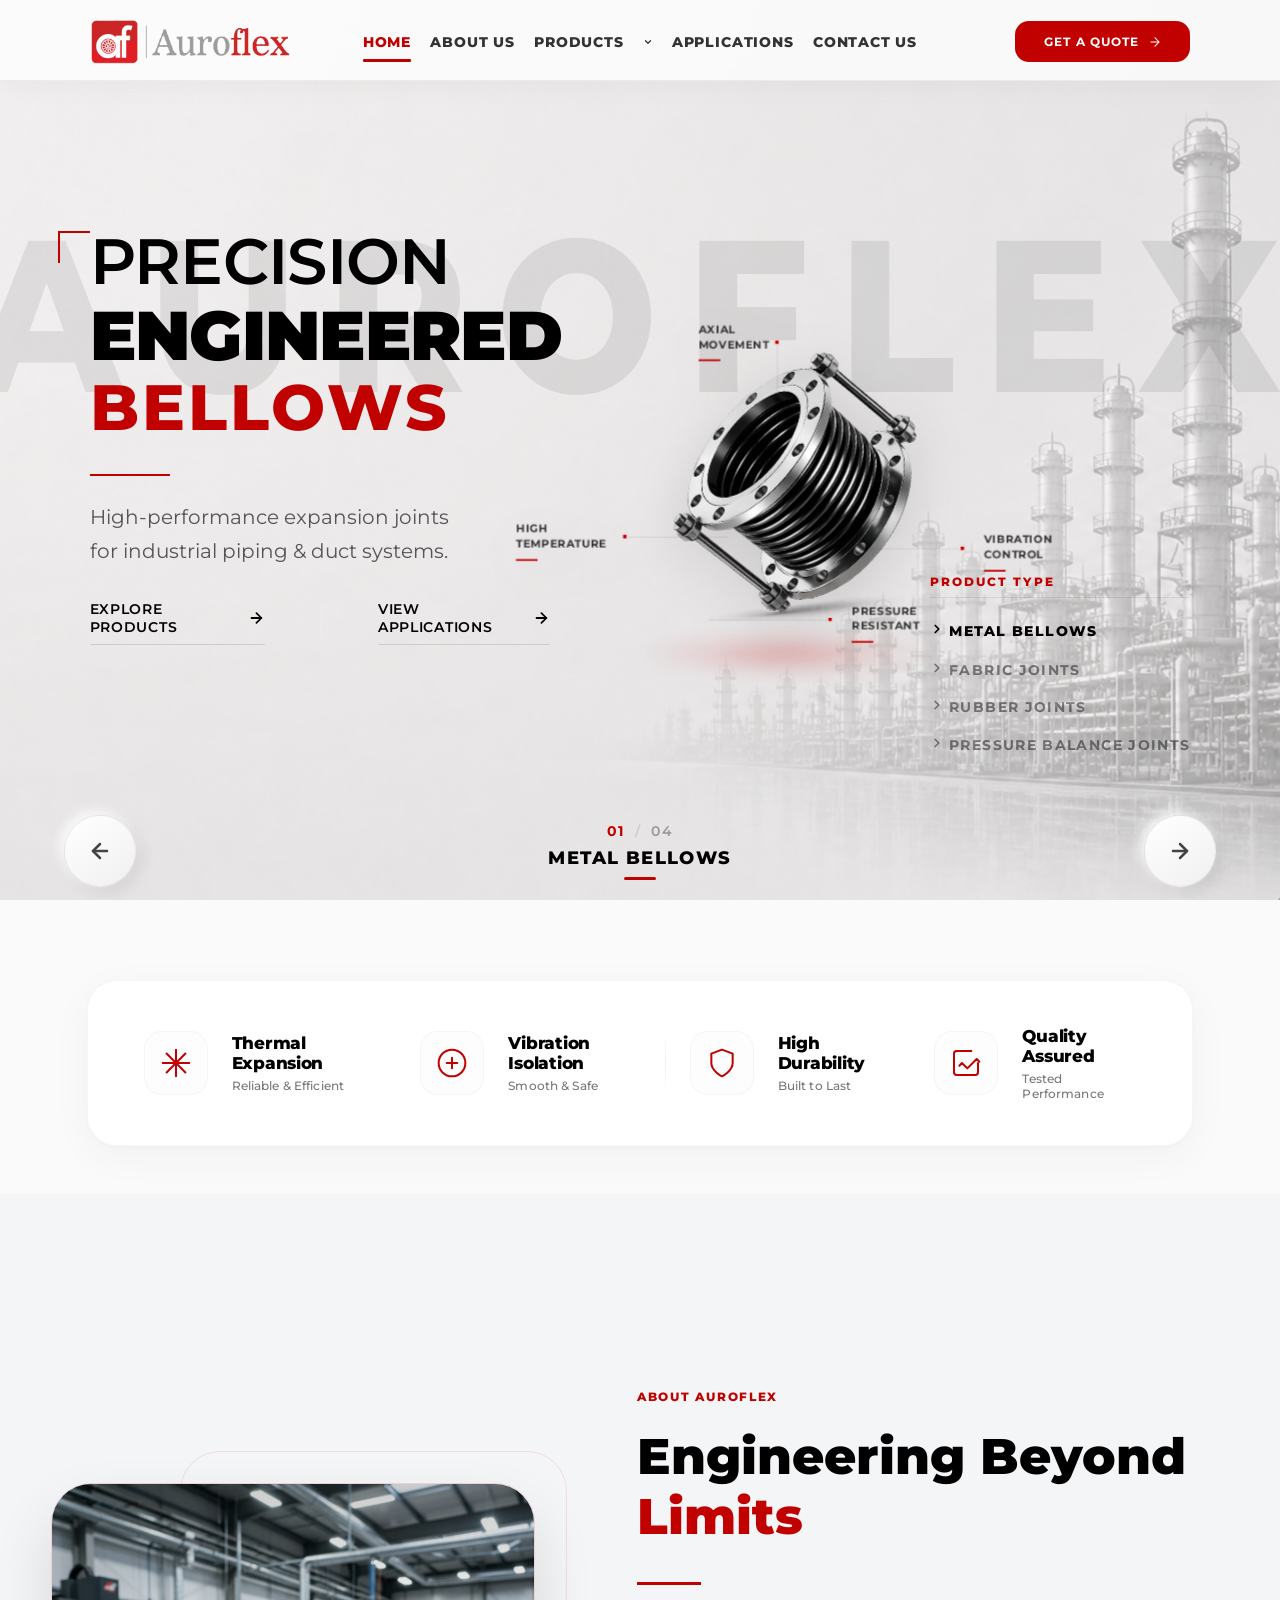
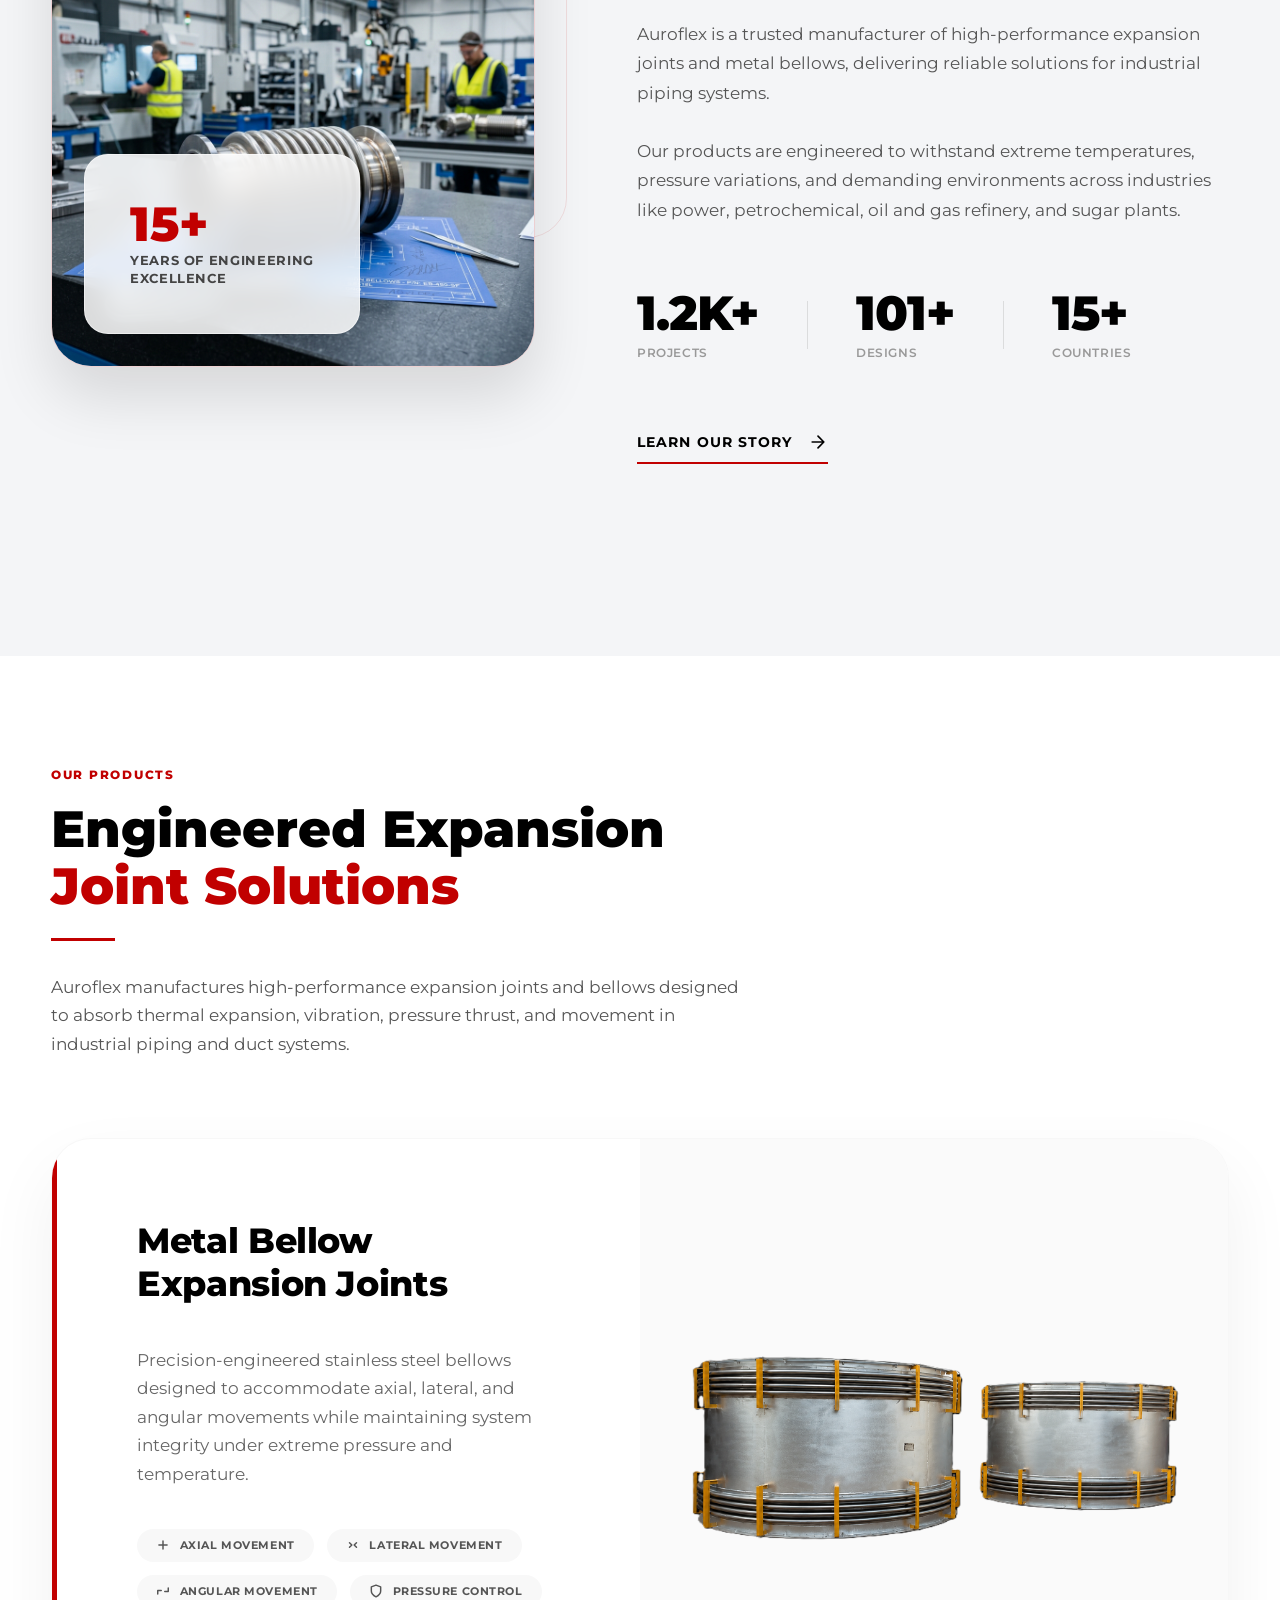
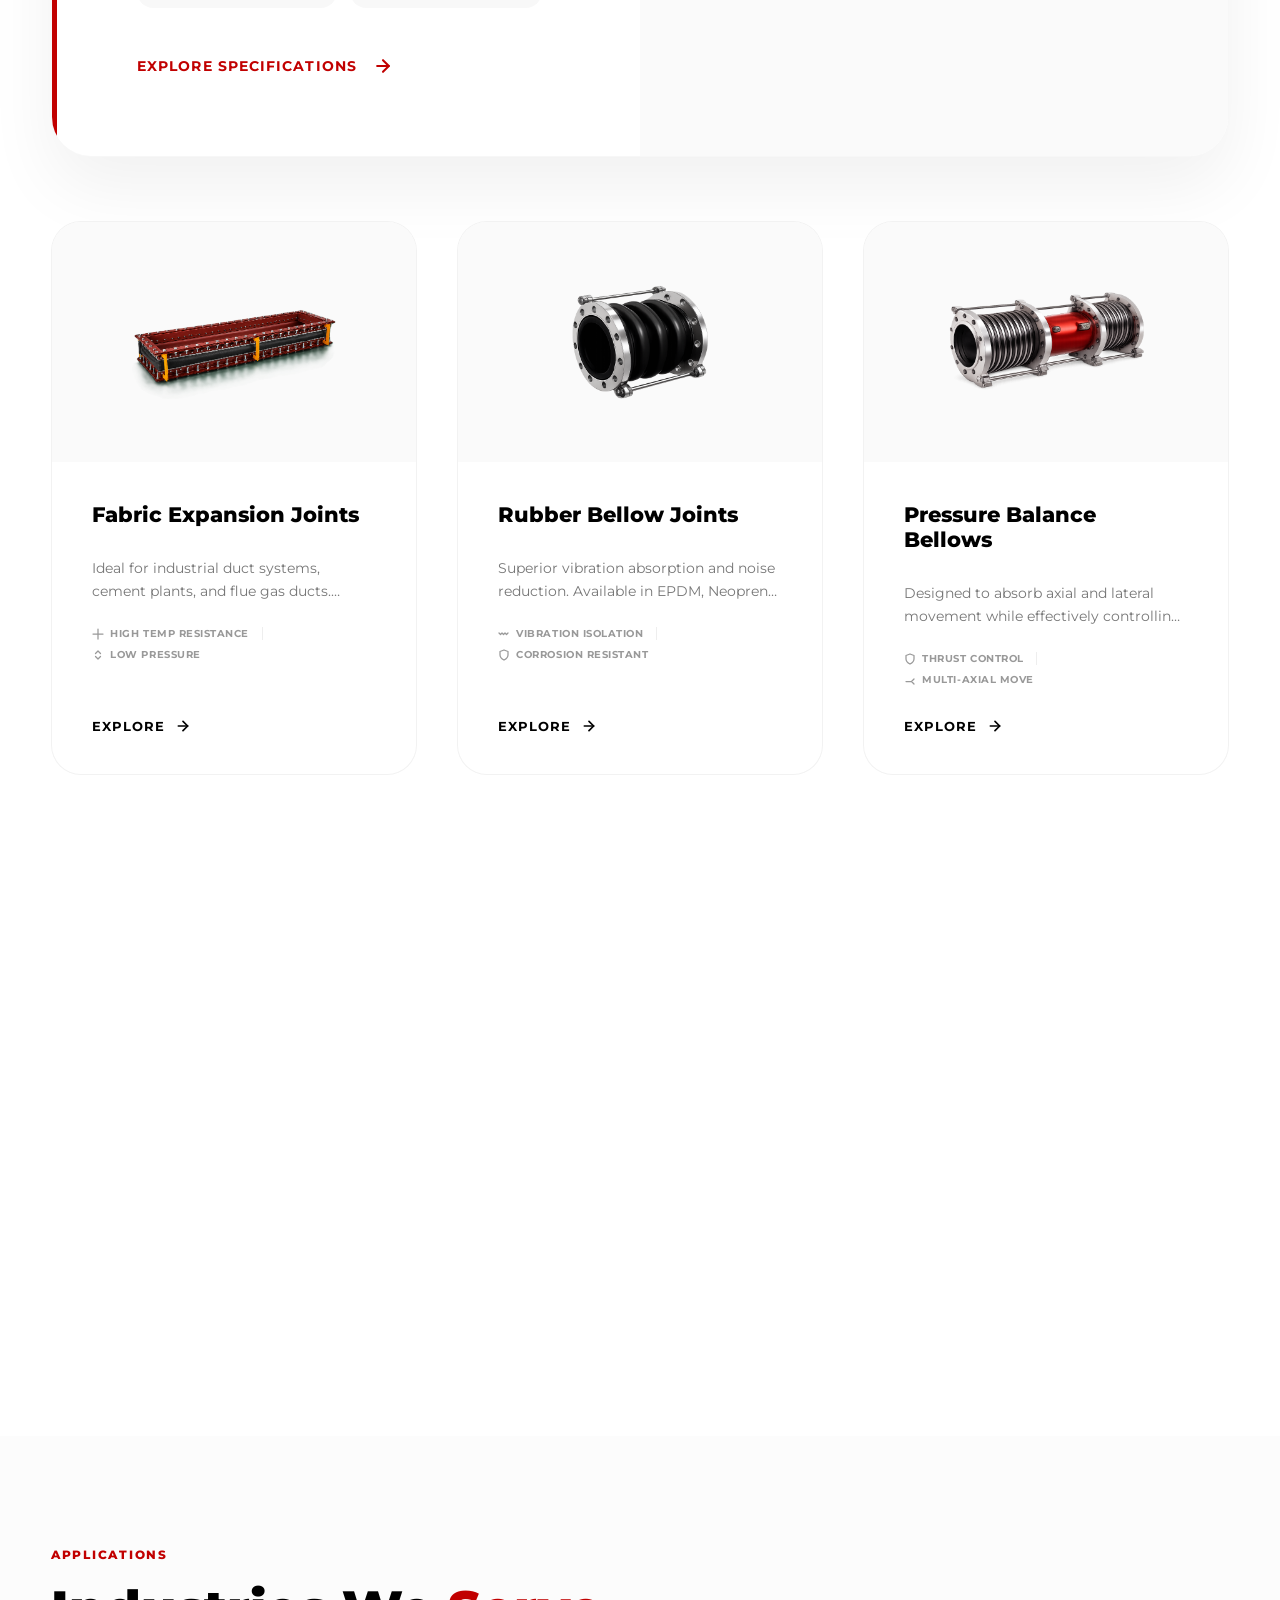
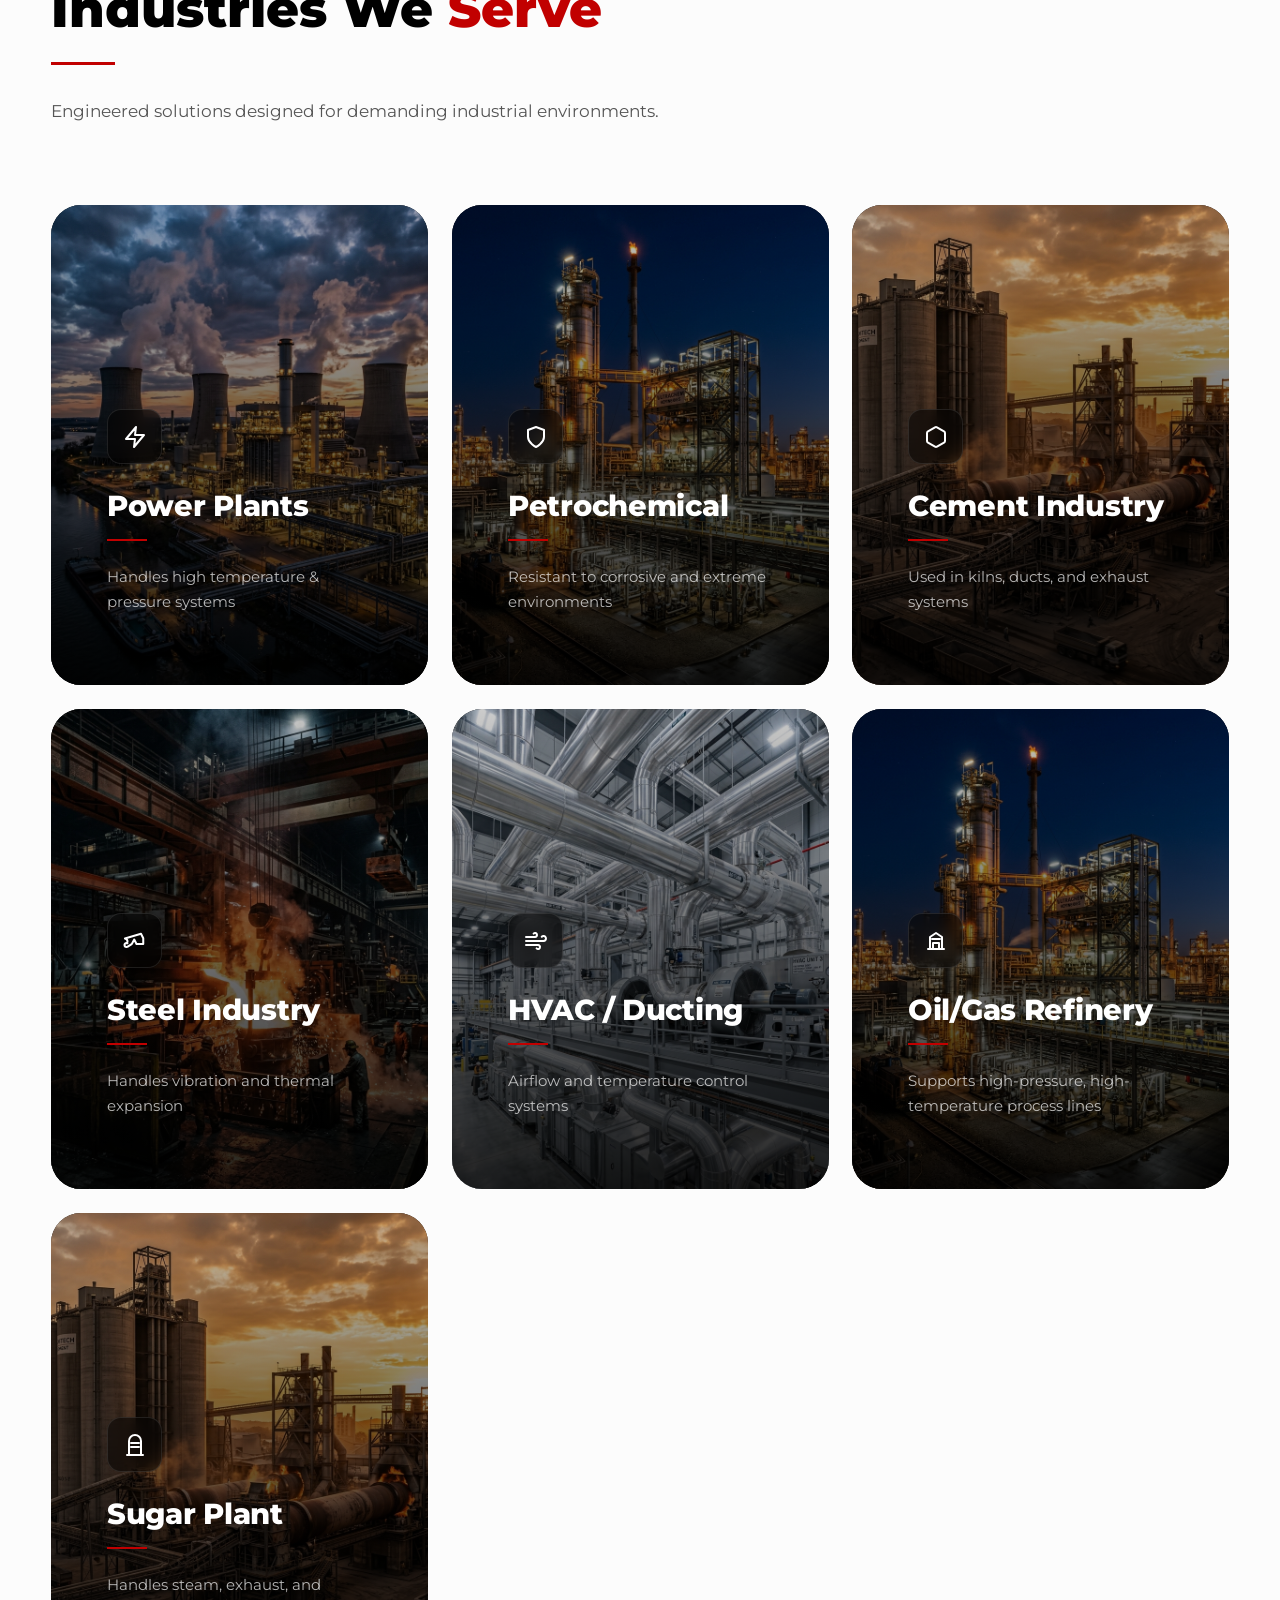
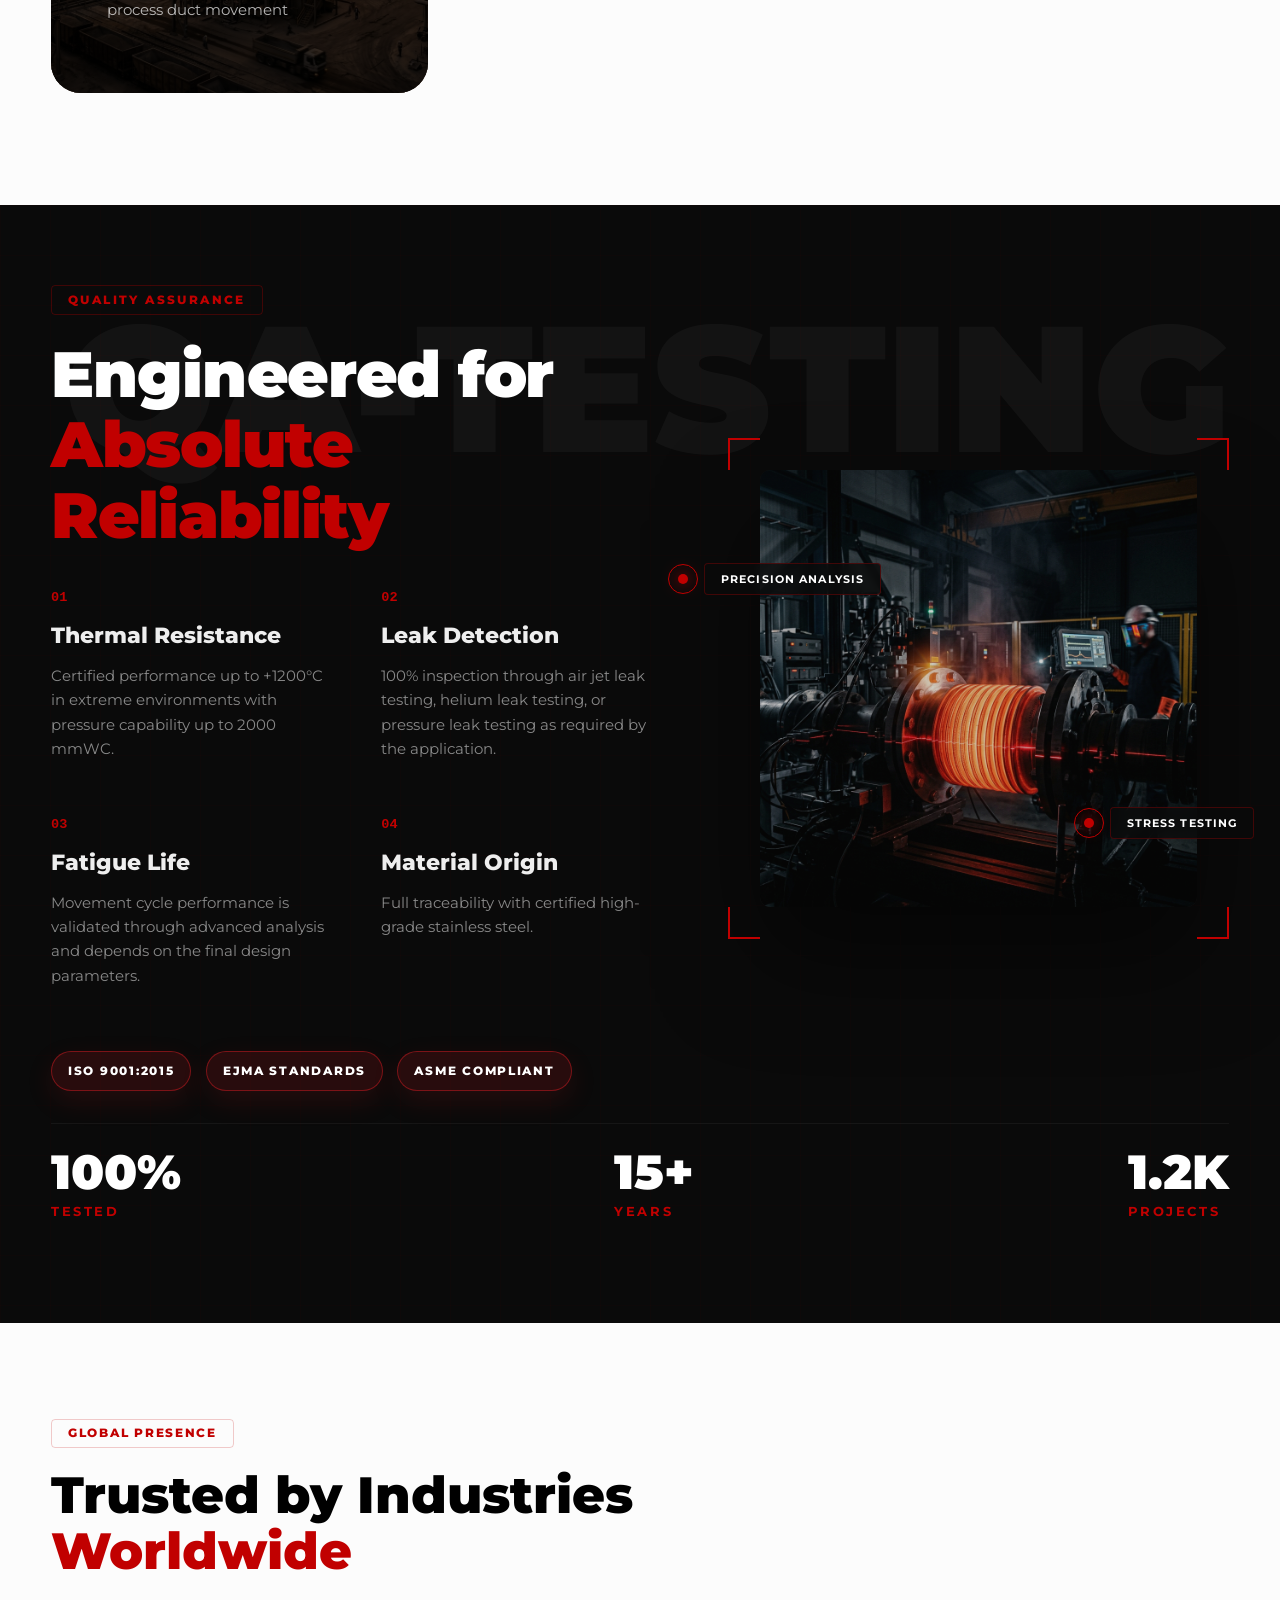
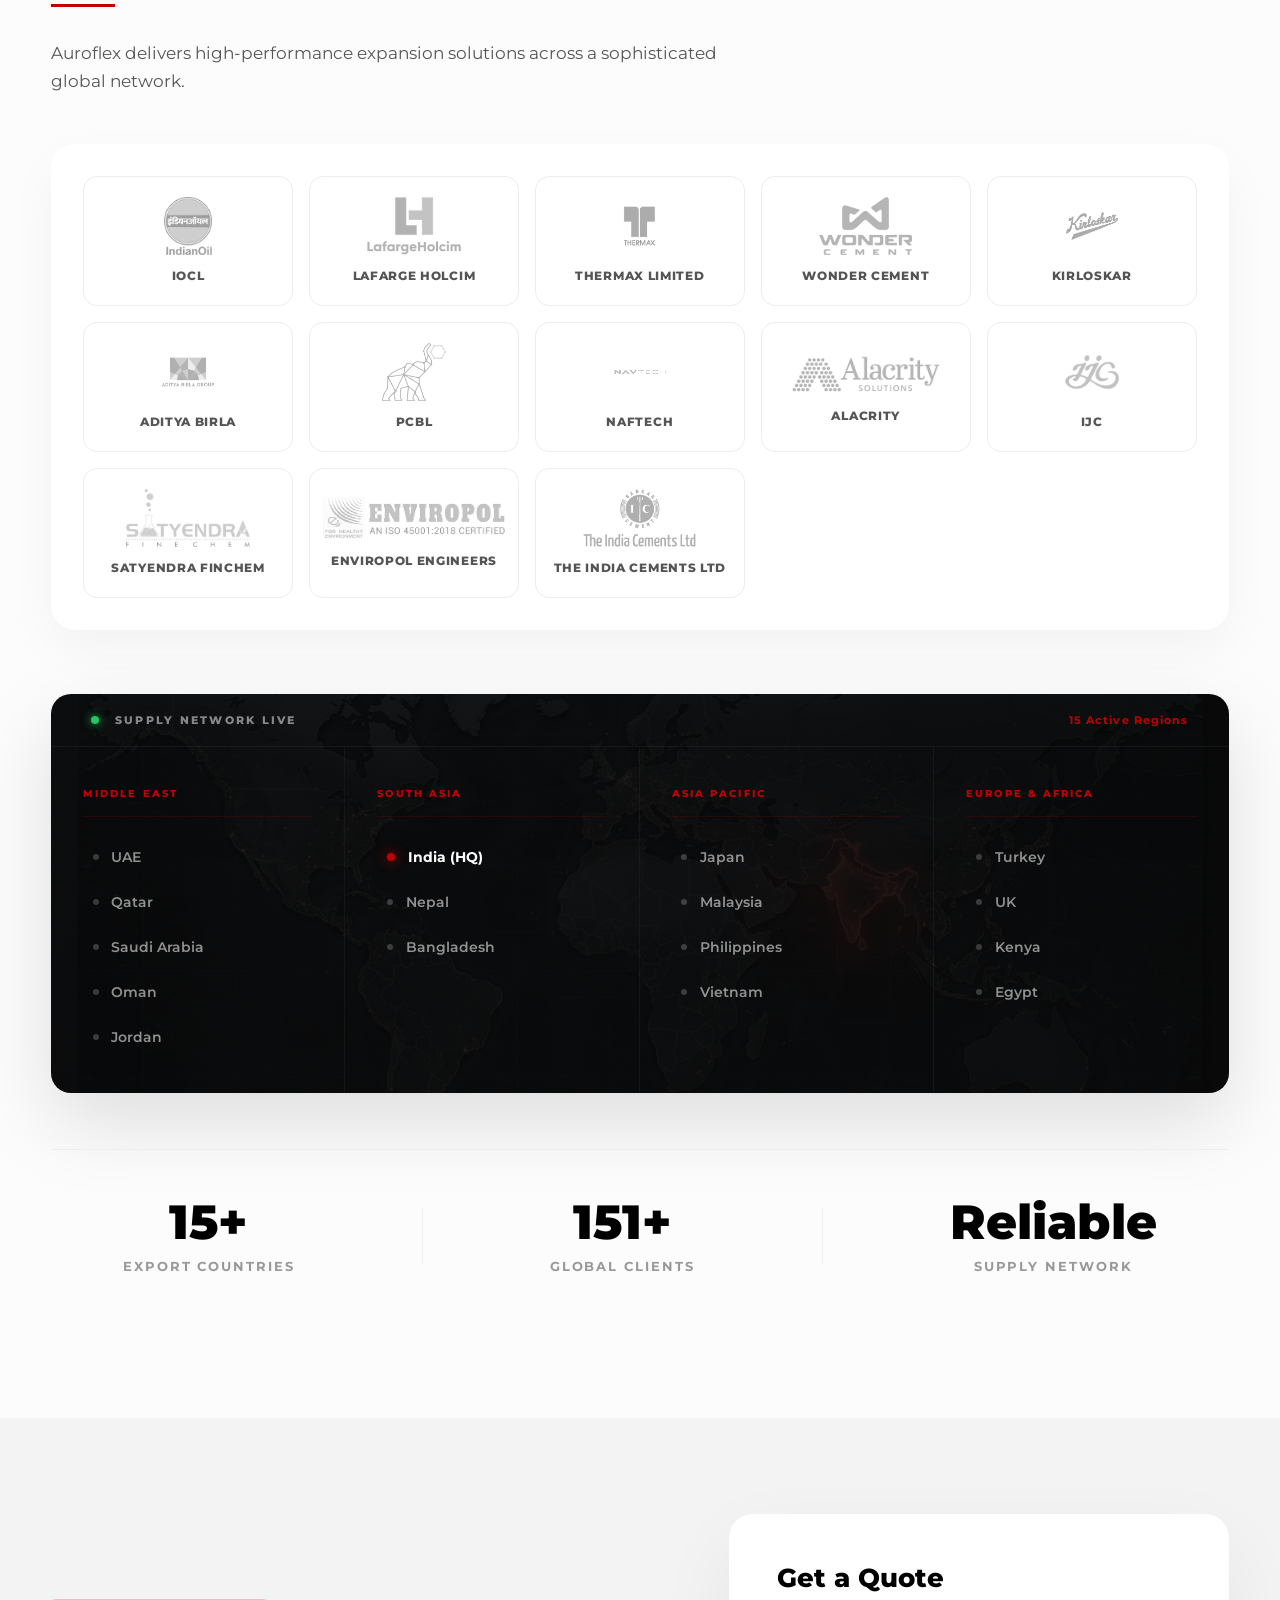
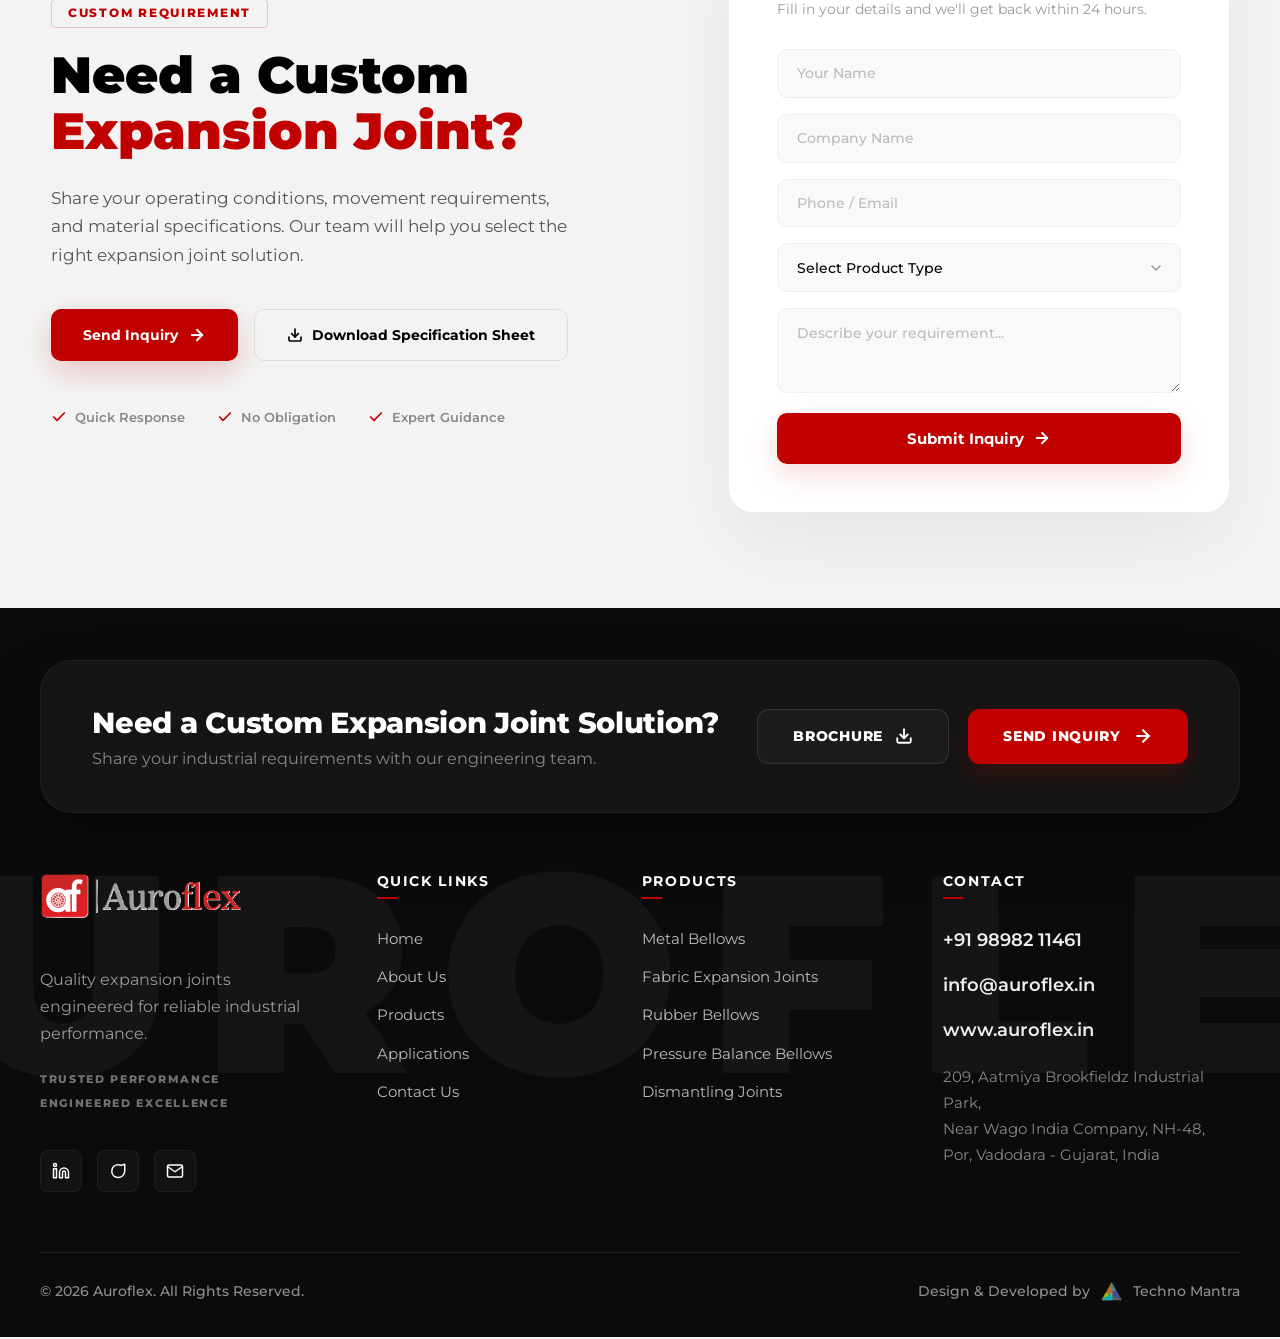
==== commit 550deedf: "Add client logos to Global Presence section and refresh client grid layout. Replace placeholder logo" ====
--- a/index.html
+++ b/index.html
@@ -697,11 +697,58 @@
 
         <div class="presence__logos-wrap reveal-on-scroll">
           <div class="presence__logos-container">
-            <div class="presence__logo"><img src="images-used/logo1.png" alt="Client Logo" /></div>
-            <div class="presence__logo"><img src="images-used/logo2.png" alt="Client Logo" /></div>
-            <div class="presence__logo"><img src="images-used/logo3.png" alt="Client Logo" /></div>
-            <div class="presence__logo"><img src="images-used/logo4.png" alt="Client Logo" /></div>
-            <div class="presence__logo"><img src="images-used/logo5.png" alt="Client Logo" /></div>
+            <div class="presence__logo">
+              <img src="images-used/client_iocl.png" alt="IOCL" />
+              <span class="presence__logo-name">IOCL</span>
+            </div>
+            <div class="presence__logo">
+              <img src="images-used/client_lafarge.png" alt="Lafarge Holcim" />
+              <span class="presence__logo-name">Lafarge Holcim</span>
+            </div>
+            <div class="presence__logo">
+              <img src="images-used/client_thermax.png" alt="Thermax Limited" />
+              <span class="presence__logo-name">Thermax Limited</span>
+            </div>
+            <div class="presence__logo">
+              <img src="images-used/client_wonder.png" alt="Wonder Cement" />
+              <span class="presence__logo-name">Wonder Cement</span>
+            </div>
+            <div class="presence__logo">
+              <img src="images-used/client_kirloskar.png" alt="Kirloskar" />
+              <span class="presence__logo-name">Kirloskar</span>
+            </div>
+            <div class="presence__logo">
+              <img src="images-used/client_birla.png" alt="Aditya Birla" />
+              <span class="presence__logo-name">Aditya Birla</span>
+            </div>
+            <div class="presence__logo">
+              <img src="images-used/client_pcbl.png" alt="PCBL" />
+              <span class="presence__logo-name">PCBL</span>
+            </div>
+            <div class="presence__logo">
+              <img src="images-used/client_naftech.png" alt="Naftech" />
+              <span class="presence__logo-name">Naftech</span>
+            </div>
+            <div class="presence__logo">
+              <img src="images-used/client_alacrity.png" alt="Alacrity" />
+              <span class="presence__logo-name">Alacrity</span>
+            </div>
+            <div class="presence__logo">
+              <img src="images-used/client_ijc.png" alt="IJC" />
+              <span class="presence__logo-name">IJC</span>
+            </div>
+            <div class="presence__logo">
+              <img src="images-used/client_satyendra.png" alt="Satyendra Finchem" />
+              <span class="presence__logo-name">Satyendra Finchem</span>
+            </div>
+            <div class="presence__logo">
+              <img src="images-used/client_enviropol.png" alt="Enviropol Engineers" />
+              <span class="presence__logo-name">Enviropol Engineers</span>
+            </div>
+            <div class="presence__logo">
+              <img src="images-used/client_india_cements.png" alt="The India Cements Ltd" />
+              <span class="presence__logo-name">The India Cements Ltd</span>
+            </div>
           </div>
         </div>
 
--- a/style.css
+++ b/style.css
@@ -2586,36 +2586,84 @@
 }
 
 .presence__logos-container {
-  display: flex;
-  align-items: center;
-  justify-content: space-between;
-  gap: 3rem;
-  padding: 2.5rem 4rem;
+  display: grid;
+  grid-template-columns: repeat(5, minmax(0, 1fr));
+  gap: 1rem;
+  padding: 2rem;
   background: var(--color-white);
   border-radius: 24px;
   box-shadow: 0 20px 50px rgba(0, 0, 0, 0.04);
 }
 
 .presence__logo {
-  flex: 1;
-  display: flex;
+  display: flex;
+  flex-direction: column;
   justify-content: center;
   align-items: center;
-  max-width: 160px;
+  min-height: 130px;
+  padding: 1.25rem 0.8rem;
+  text-align: center;
+  border: 1px solid #ededed;
+  border-radius: 14px;
+  background: #fff;
+  transition: transform 0.3s ease, border-color 0.3s ease, box-shadow 0.3s ease;
 }
 
 .presence__logo img {
   max-width: 100%;
+  max-height: 58px;
   height: auto;
+  object-fit: contain;
   filter: grayscale(100%);
   opacity: 0.4;
   transition: all 0.4s ease;
+}
+
+.presence__logo-placeholder {
+  display: flex;
+  align-items: center;
+  justify-content: center;
+  width: 70px;
+  height: 54px;
+  color: #777;
+  font-size: 1rem;
+  font-weight: 850;
+  letter-spacing: 0.04em;
+  border: 2px solid #d8d8d8;
+  border-radius: 10px;
+  transition: all 0.3s ease;
+}
+
+.presence__logo-name {
+  margin-top: 0.85rem;
+  color: #555;
+  font-size: 0.72rem;
+  font-weight: 800;
+  line-height: 1.35;
+  letter-spacing: 0.06em;
+  text-transform: uppercase;
+  transition: color 0.3s ease;
+}
+
+.presence__logo:hover {
+  transform: translateY(-5px);
+  border-color: rgba(193, 0, 0, 0.25);
+  box-shadow: 0 14px 30px rgba(193, 0, 0, 0.08);
 }
 
 .presence__logo:hover img {
   filter: grayscale(0%);
   opacity: 1;
   transform: scale(1.05);
+}
+
+.presence__logo:hover .presence__logo-placeholder {
+  color: var(--color-red);
+  border-color: var(--color-red);
+}
+
+.presence__logo:hover .presence__logo-name {
+  color: var(--color-red);
 }
 
 /* Supply Network Dashboard */
@@ -2824,8 +2872,8 @@
 /* Responsive */
 @media (max-width: 1024px) {
   .presence__logos-container {
+    grid-template-columns: repeat(4, minmax(0, 1fr));
     padding: 2rem;
-    gap: 2rem;
   }
   .presence__regions {
     grid-template-columns: repeat(2, 1fr);
@@ -2840,12 +2888,10 @@
     padding: 5rem var(--page-pad-x);
   }
   .presence__logos-container {
-    flex-wrap: wrap;
-    justify-content: center;
+    grid-template-columns: repeat(2, minmax(0, 1fr));
   }
   .presence__logo {
-    max-width: 120px;
-    flex: none;
+    min-height: 120px;
   }
   .presence__regions {
     grid-template-columns: 1fr;
@@ -2860,6 +2906,13 @@
 }
 
 @media (max-width: 520px) {
+  .presence__logos-container {
+    grid-template-columns: 1fr;
+    padding: 1rem;
+  }
+  .presence__logo {
+    min-height: 110px;
+  }
   .presence__stats {
     flex-direction: column;
     gap: 3rem;
@@ -3686,4 +3739,3 @@
   }
 }
 
-
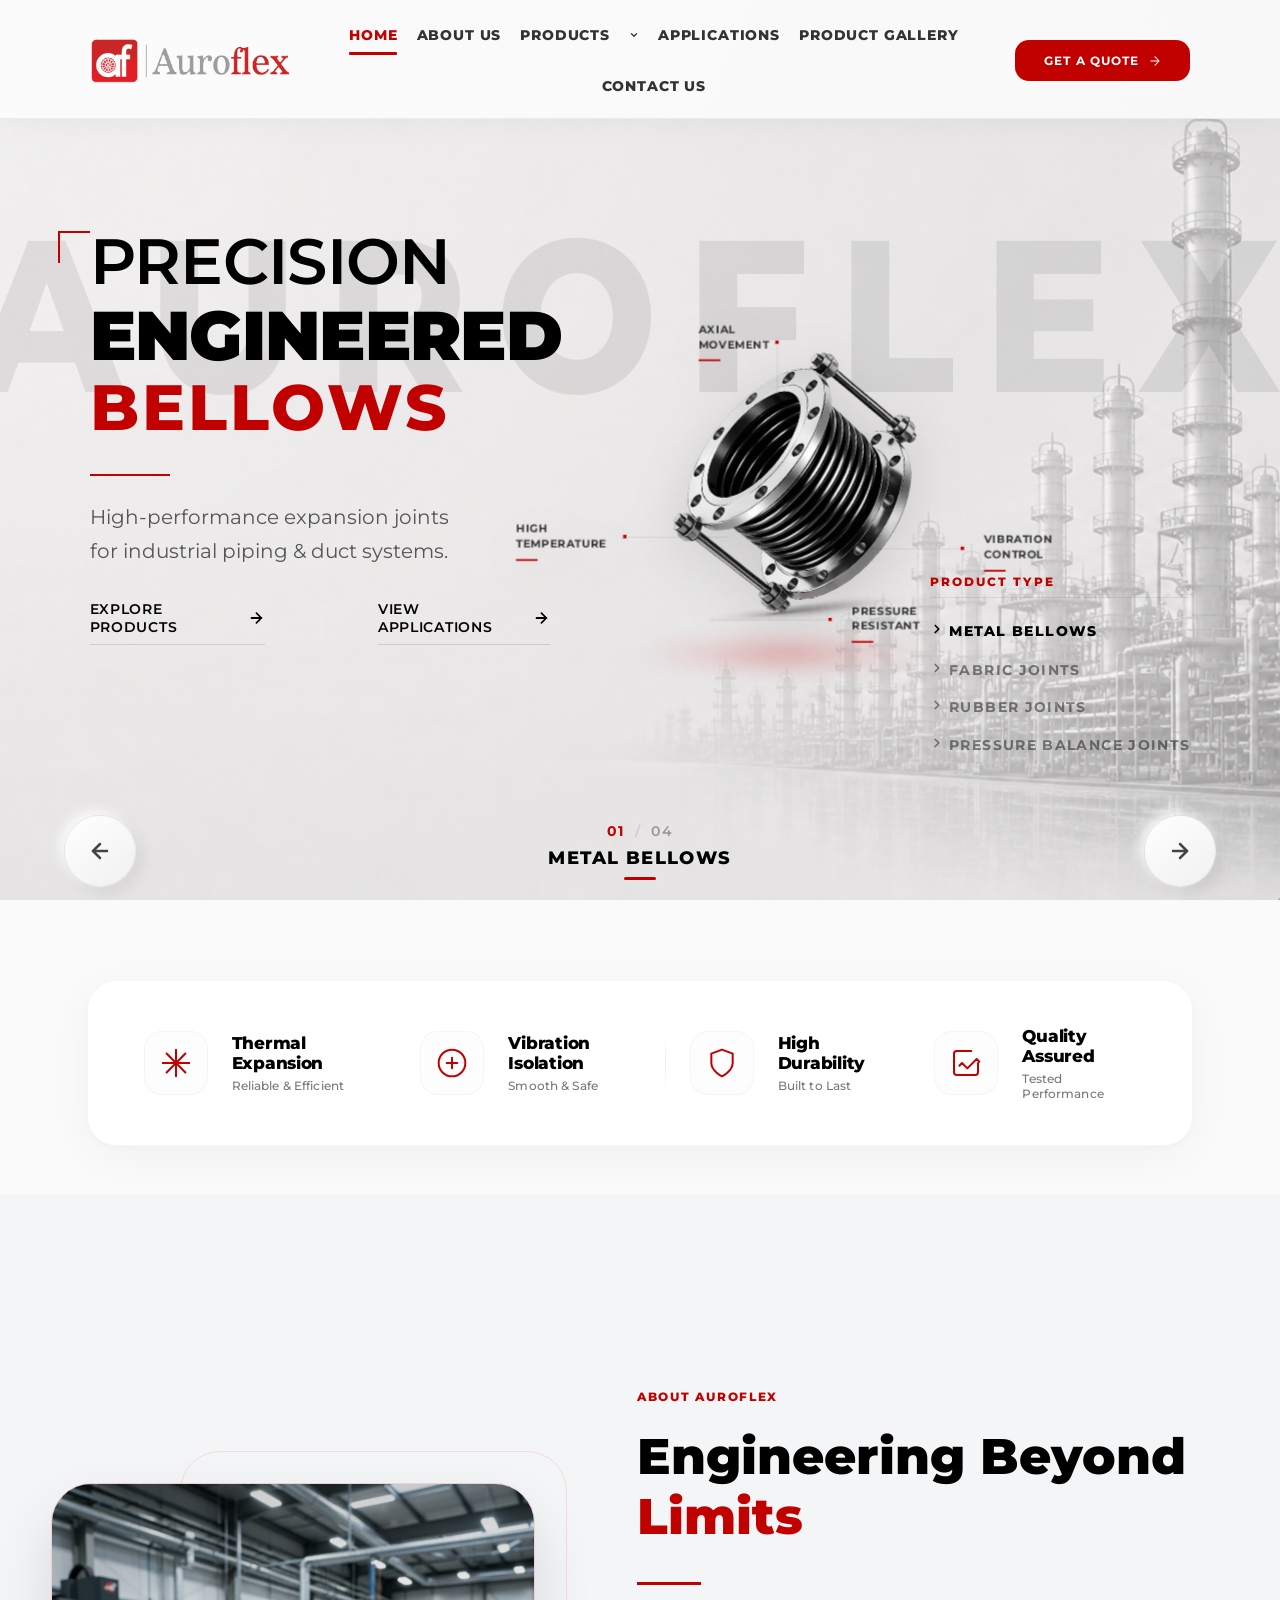
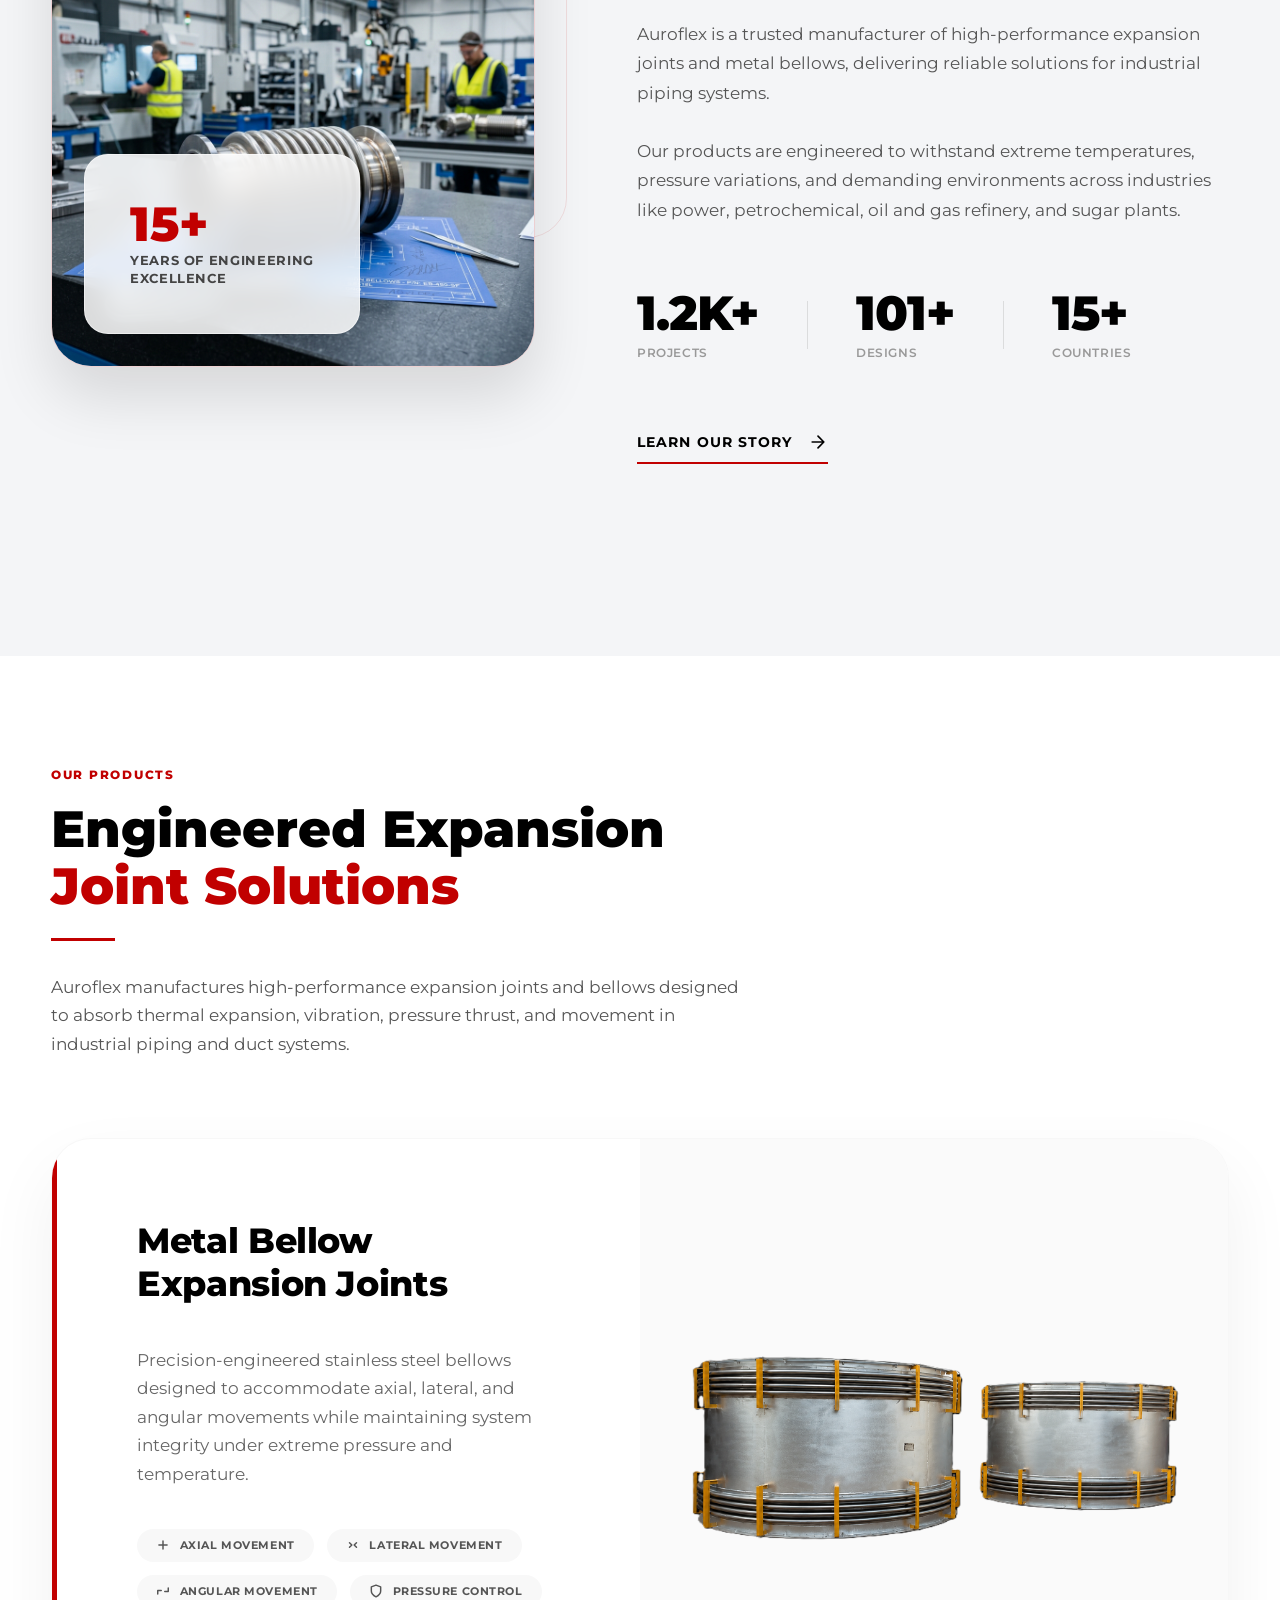
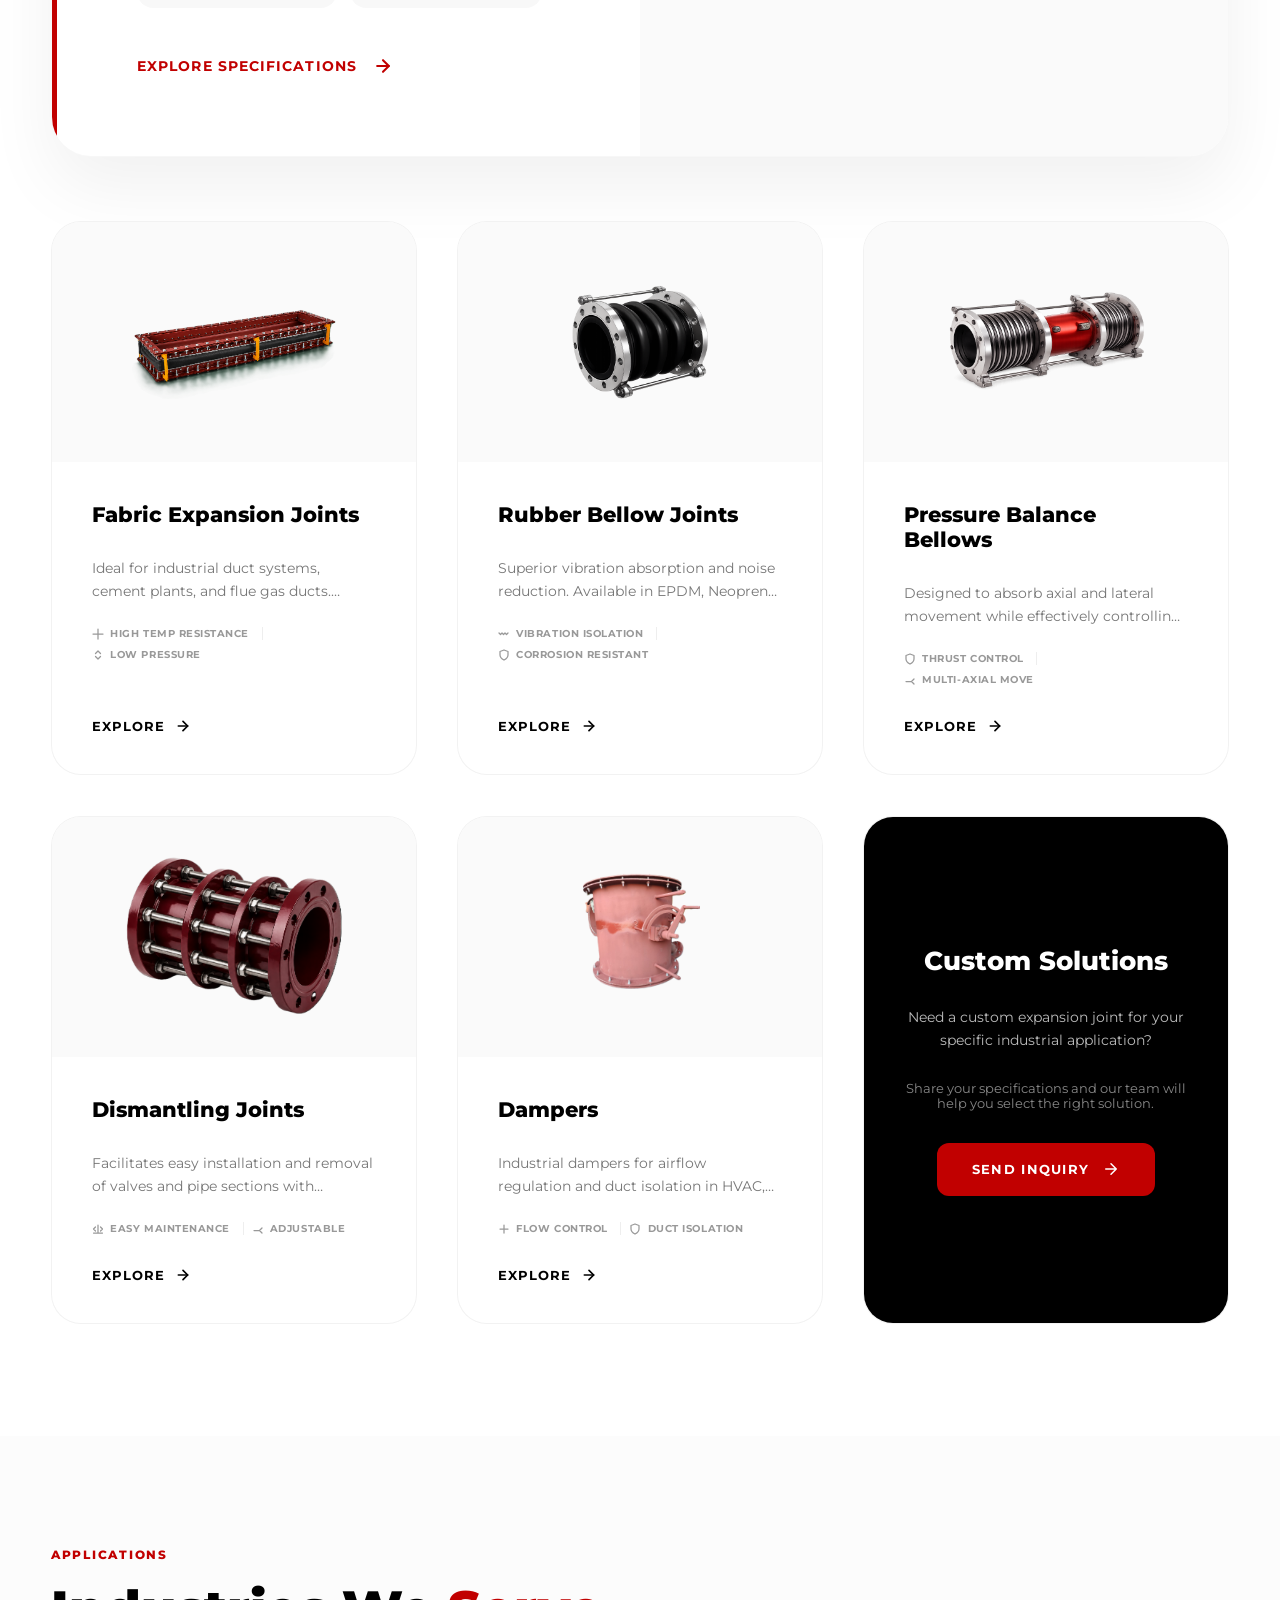
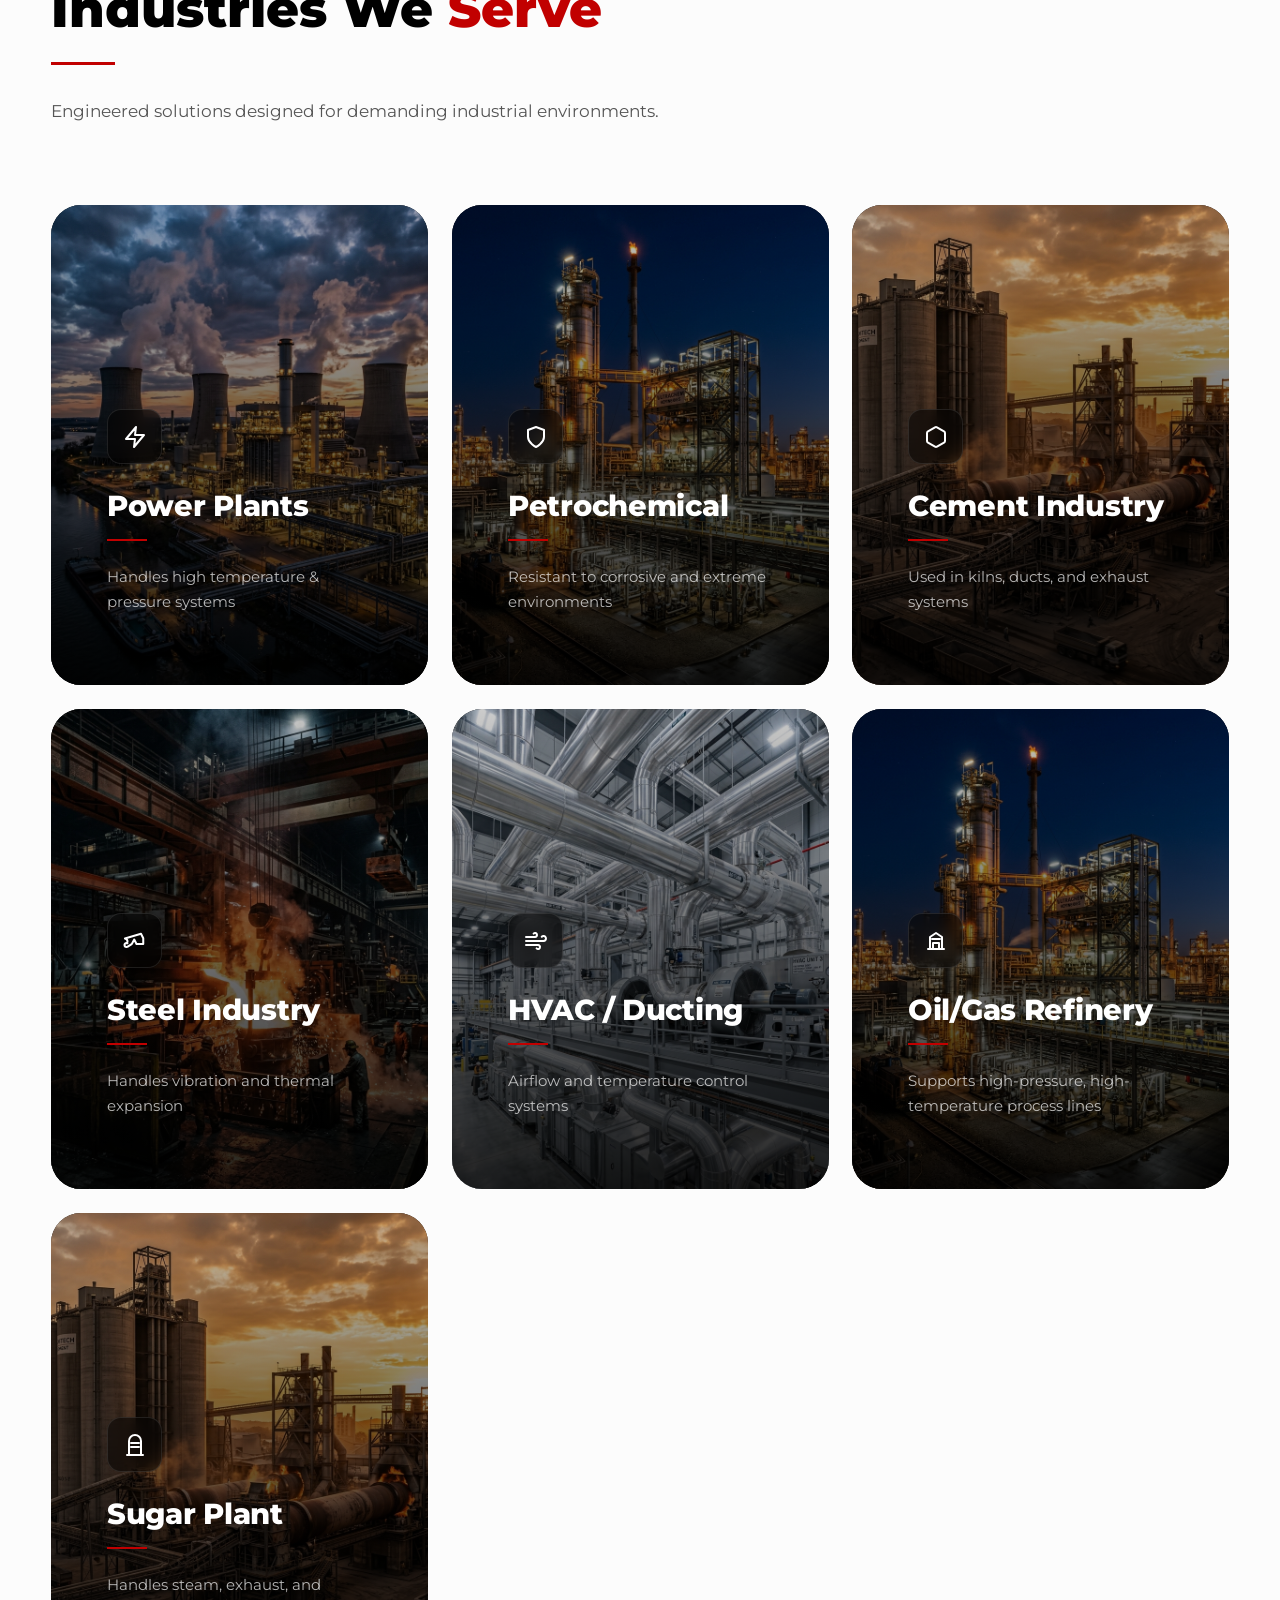
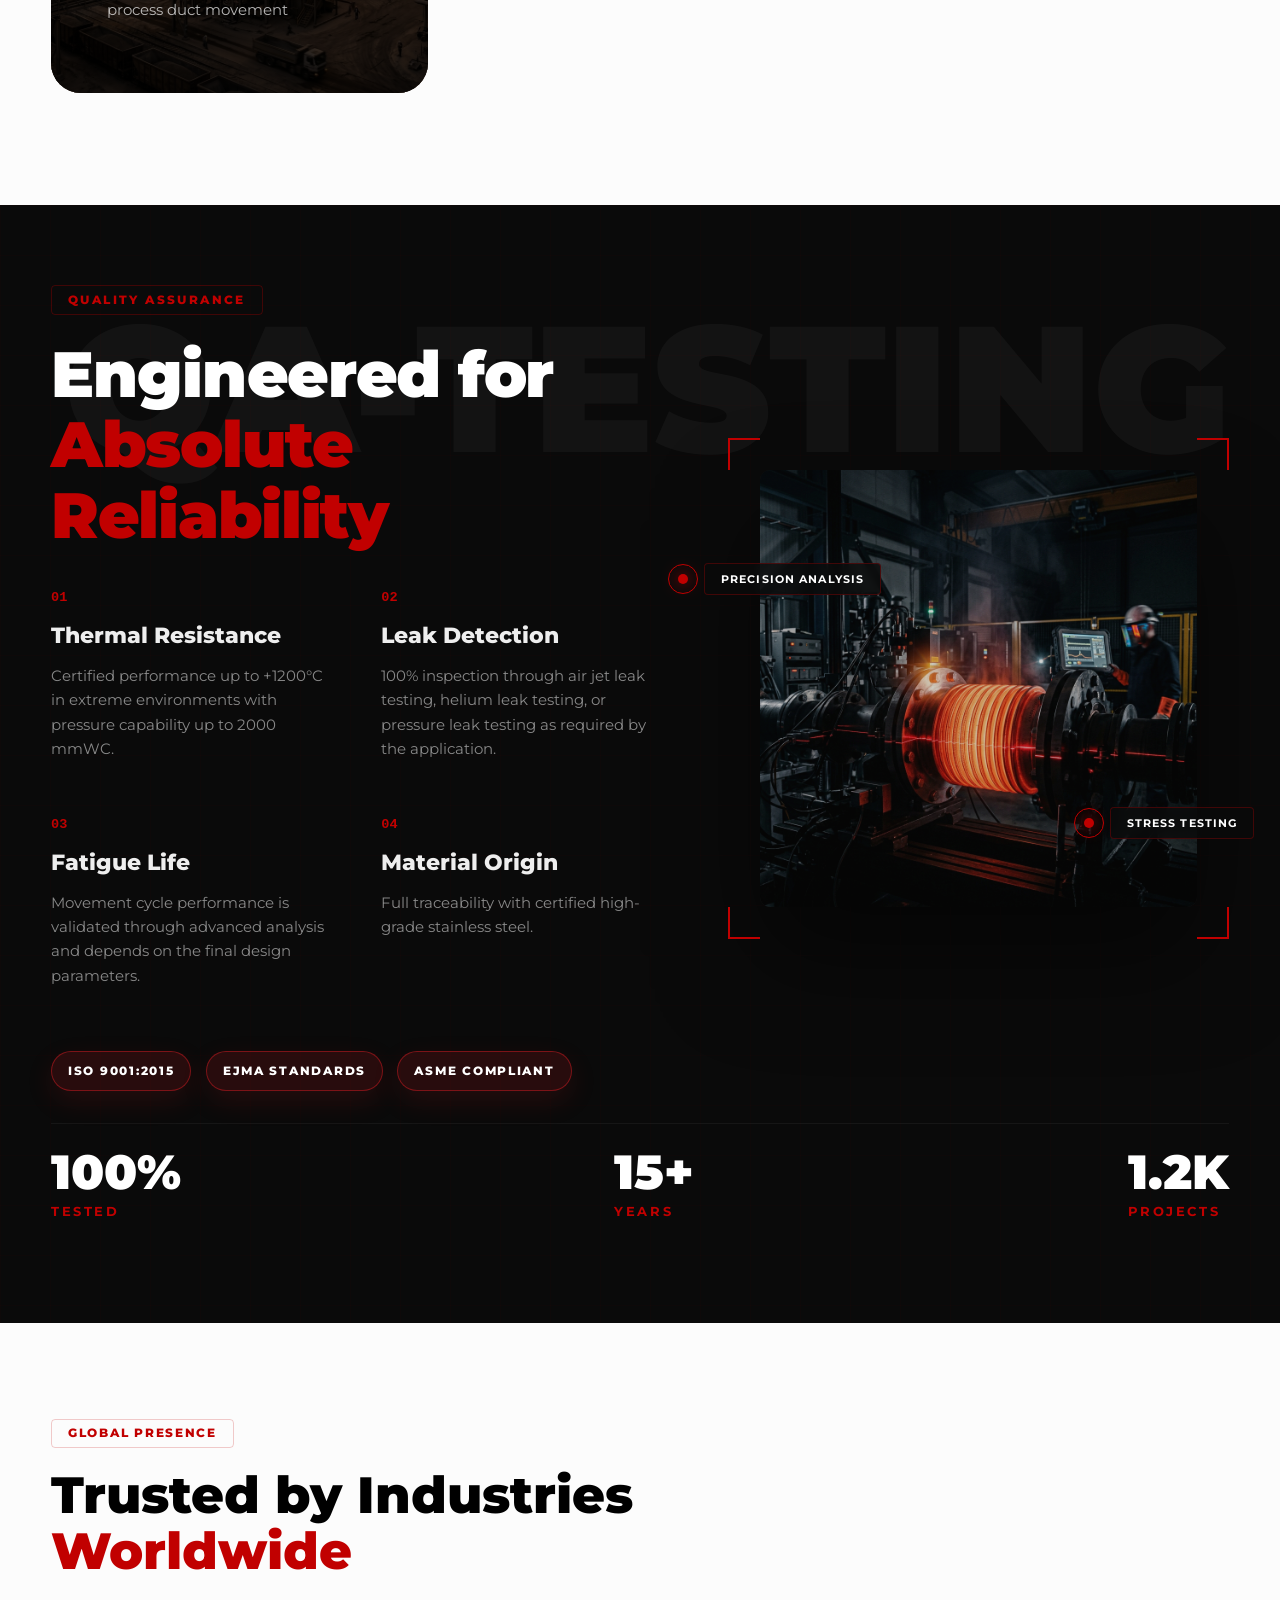
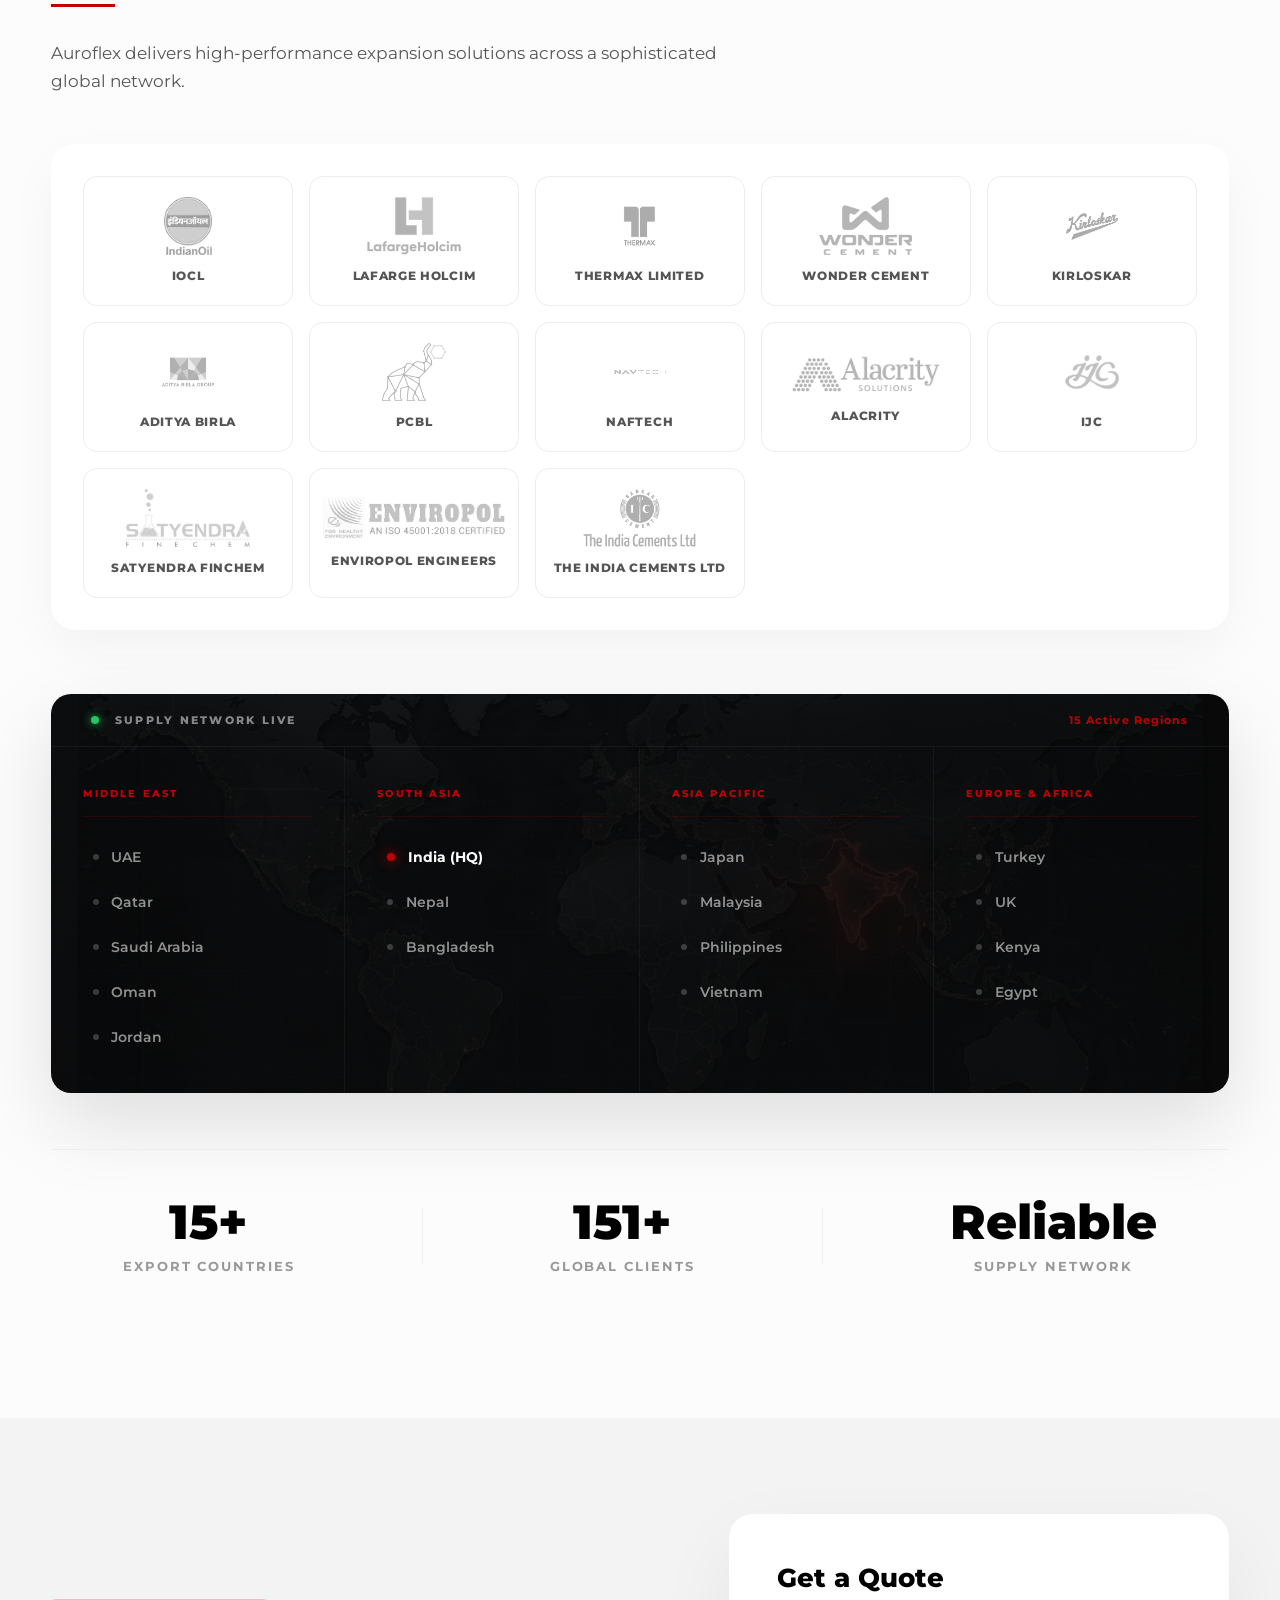
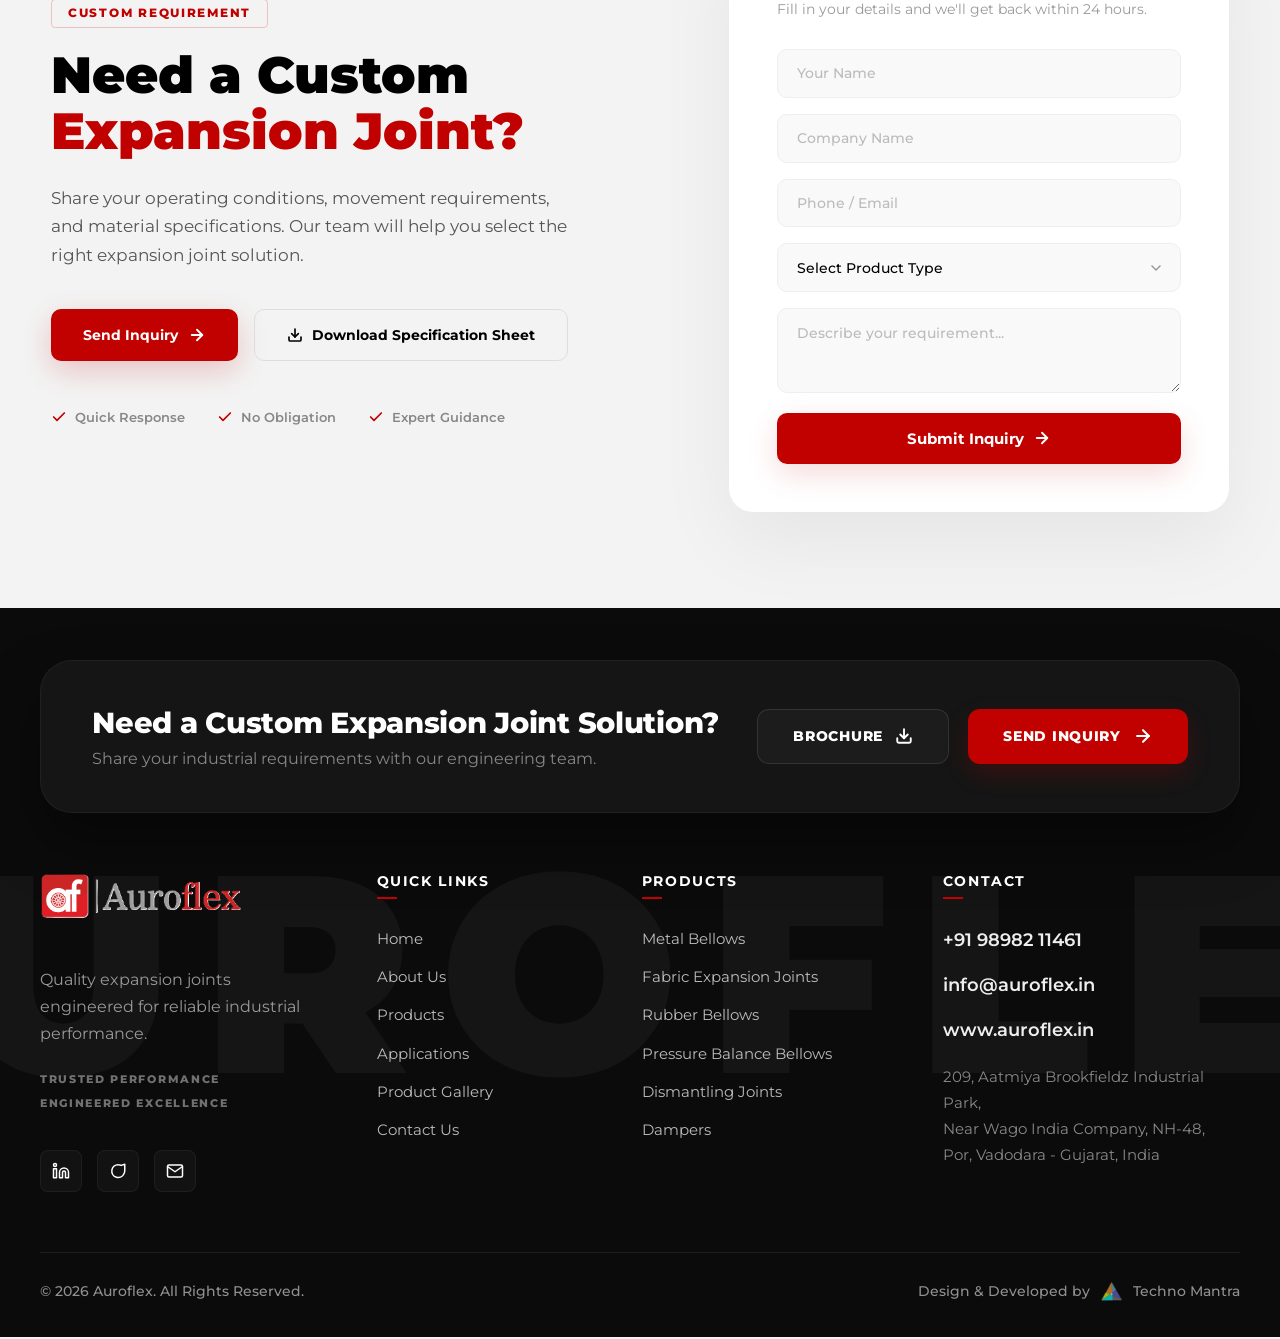
==== commit 2455a949: "Add product gallery, dampers page, and expanded product imagery across the site. Includes new galler" ====
--- a/index.html
+++ b/index.html
@@ -483,6 +483,33 @@
           </div>
 
           <div class="product-card reveal-on-scroll">
+            <div class="product-card__image">
+              <img src="images-used/dampers.png" alt="Dampers" loading="lazy" />
+            </div>
+            <div class="product-card__content">
+              <h4 class="product-card__title">Dampers</h4>
+              <p class="product-card__desc">Industrial dampers for airflow regulation and duct isolation in HVAC, cement, power, and process plant systems.</p>
+              <div class="product-card__specs">
+                <span>
+                  <svg width="12" height="12" viewBox="0 0 24 24" fill="none" stroke="currentColor" stroke-width="2.5" stroke-linecap="round" stroke-linejoin="round"><path d="M4 12h16M12 4v16"/></svg>
+                  Flow Control
+                </span>
+                <span>
+                  <svg width="12" height="12" viewBox="0 0 24 24" fill="none" stroke="currentColor" stroke-width="2.5" stroke-linecap="round" stroke-linejoin="round"><path d="M12 22s8-4 8-10V5l-8-3-8 3v7c0 6 8 10 8 10"/></svg>
+                  Duct Isolation
+                </span>
+              </div>
+              <a href="dampers.html" class="product-card__link">
+                Explore 
+                <svg width="16" height="16" viewBox="0 0 24 24" fill="none" stroke="currentColor" stroke-width="2.5" stroke-linecap="round" stroke-linejoin="round" class="product-card__svg-arrow">
+                  <line x1="5" y1="12" x2="19" y2="12"></line>
+                  <polyline points="12 5 19 12 12 19"></polyline>
+                </svg>
+              </a>
+            </div>
+          </div>
+
+          <div class="product-card reveal-on-scroll">
             <div class="product-card__content product-card__content--cta">
               <h4 class="product-card__title">Custom Solutions</h4>
               <p class="product-card__desc">Need a custom expansion joint for your specific industrial application?</p>
@@ -875,6 +902,7 @@
               <select id="inq-product">
                 <option value="" disabled selected>Select Product Type</option>
                 <option value="metal-bellow">Metal Bellow Expansion Joints</option>
+                <option value="dampers">Dampers</option>
                 <option value="dismantling">Dismantling Joints</option>
                 <option value="other">Other / Custom</option>
               </select>
@@ -953,6 +981,7 @@
               <li><a href="about.html" class="site-footer__link">About Us</a></li>
               <li><a href="products.html" class="site-footer__link">Products</a></li>
               <li><a href="applications.html" class="site-footer__link">Applications</a></li>
+              <li><a href="product-gallery.html" class="site-footer__link">Product Gallery</a></li>
               <li><a href="contact.html" class="site-footer__link">Contact Us</a></li>
             </ul>
           </div>
@@ -966,6 +995,7 @@
               <li><a href="rubber-joints.html" class="site-footer__link">Rubber Bellows</a></li>
               <li><a href="pressure-balance.html" class="site-footer__link">Pressure Balance Bellows</a></li>
               <li><a href="dismantling-joints.html" class="site-footer__link">Dismantling Joints</a></li>
+              <li><a href="dampers.html" class="site-footer__link">Dampers</a></li>
             </ul>
           </div>
 
--- a/style.css
+++ b/style.css
@@ -14,6 +14,10 @@
   box-sizing: border-box;
 }
 
+html {
+  scroll-behavior: smooth;
+}
+
 html,
 body {
   margin: 0;
@@ -25,6 +29,11 @@
   font-family: var(--font);
   color: var(--color-black);
   background: #f2f2f2;
+}
+
+/* Scroll Offset for Product Cards to account for fixed header */
+.product-range__card {
+  scroll-margin-top: 120px;
 }
 
 body.is-site-nav-open {
@@ -177,6 +186,86 @@
   transform: scaleY(1);
 }
 
+.site-nav__dropdown-item {
+  position: relative;
+}
+
+.site-nav__sub-dropdown {
+  position: absolute;
+  top: -1.5rem;
+  left: 100%;
+  transform: translateX(15px);
+  background: #ffffff;
+  min-width: 270px;
+  padding: 1.5rem 0;
+  border-radius: 12px;
+  box-shadow: 0 20px 50px rgba(0, 0, 0, 0.15);
+  opacity: 0;
+  visibility: hidden;
+  transition: all 0.4s cubic-bezier(0.165, 0.84, 0.44, 1);
+  z-index: 1001;
+  list-style: none;
+  border: 1px solid rgba(0, 0, 0, 0.05);
+}
+
+.site-nav__dropdown-item:hover > .site-nav__sub-dropdown {
+  opacity: 1;
+  visibility: visible;
+  transform: translateX(0);
+}
+
+.site-nav__sub-dropdown li {
+  width: 100%;
+}
+
+.site-nav__sub-dropdown a {
+  display: block;
+  padding: 0.75rem 2.2rem;
+  color: #555;
+  text-decoration: none;
+  font-size: 0.75rem;
+  font-weight: 600;
+  letter-spacing: 0.02em;
+  transition: all 0.3s ease;
+  position: relative;
+}
+
+.site-nav__sub-dropdown a:hover {
+  background: #f9f9f9;
+  color: var(--color-red);
+  padding-left: 2.5rem;
+}
+
+.site-nav__sub-dropdown a::before {
+  content: "";
+  position: absolute;
+  left: 0;
+  top: 0;
+  width: 4px;
+  height: 100%;
+  background: var(--color-red);
+  transform: scaleY(0);
+  transition: transform 0.3s ease;
+}
+
+.site-nav__sub-dropdown a:hover::before {
+  transform: scaleY(1);
+}
+
+.site-nav__sub-dropdown-icon {
+  position: absolute;
+  right: 1.5rem;
+  top: 50%;
+  transform: translateY(-50%);
+  transition: transform 0.3s ease, color 0.3s ease;
+  cursor: pointer;
+}
+
+.site-nav__dropdown-item:hover > a > .site-nav__sub-dropdown-icon {
+  transform: translateY(-50%) translateX(3px);
+  color: var(--color-red);
+}
+
 .site-nav__dropdown-icon {
   margin-left: 14px;
   transition: transform 0.3s ease;
@@ -302,6 +391,45 @@
 
 .site-more__sub-list li a:hover {
   color: var(--color-red);
+}
+
+.site-more__sub-item {
+  position: relative;
+}
+
+.site-more__sub-list-toggle {
+  margin-left: 8px;
+  transition: transform 0.3s ease;
+  vertical-align: middle;
+}
+
+.site-more__sub-item:hover > a > .site-more__sub-list-toggle {
+  transform: rotate(90deg);
+}
+
+.site-more__sub-sub-list {
+  list-style: none;
+  margin: 0;
+  padding: 0.25rem 0 0.4rem 1rem;
+  border-left: 1px solid rgba(0,0,0,0.05);
+  margin-left: 0.5rem;
+  display: none;
+}
+
+.site-more__sub-item:hover > .site-more__sub-sub-list {
+  display: block;
+}
+
+.site-more__sub-sub-list li a {
+  display: block;
+  padding: 0.3rem 0 !important;
+  font-size: 0.6rem !important;
+  font-weight: 500 !important;
+  color: #888 !important;
+}
+
+.site-more__sub-sub-list li a:hover {
+  color: var(--color-red) !important;
 }
 
 @media (max-width: 1024px) {
@@ -396,6 +524,72 @@
   .site-nav__dropdown a:hover {
     padding-left: 0.5rem;
     background: transparent;
+  }
+
+  /* Mobile Sub-dropdown overrides */
+  .site-nav__dropdown-item:hover > .site-nav__sub-dropdown {
+    opacity: 0;
+    visibility: hidden;
+    transform: none;
+    display: none;
+  }
+
+  .site-nav__sub-dropdown {
+    display: none;
+    position: static !important;
+    transform: none !important;
+    left: 0 !important;
+    right: 0 !important;
+    opacity: 1 !important;
+    visibility: visible !important;
+    box-shadow: none !important;
+    padding: 0.25rem 0 0.75rem 1.2rem !important;
+    width: 100% !important;
+    min-width: 0 !important;
+    border: none !important;
+    background: transparent !important;
+    transition: none !important;
+  }
+
+  .site-nav__dropdown-item.is-sub-dropdown-open > .site-nav__sub-dropdown {
+    display: block !important;
+    opacity: 1 !important;
+    visibility: visible !important;
+  }
+
+  .site-nav__sub-dropdown li {
+    width: 100%;
+  }
+
+  .site-nav__sub-dropdown a {
+    display: block;
+    padding: 0.5rem 0 !important;
+    font-size: 0.72rem !important;
+    font-weight: 500 !important;
+    color: #666 !important;
+  }
+
+  .site-nav__sub-dropdown a::before {
+    display: none !important;
+  }
+
+  .site-nav__sub-dropdown a:hover {
+    padding-left: 0.4rem !important;
+    background: transparent !important;
+    color: var(--color-red) !important;
+  }
+
+  .site-nav__sub-dropdown-icon {
+    position: absolute !important;
+    right: 0.5rem !important;
+    top: 50% !important;
+    transform: translateY(-50%) !important;
+    transition: transform 0.3s ease !important;
+  }
+
+  .site-nav__dropdown-item.is-sub-dropdown-open > a > .site-nav__sub-dropdown-icon {
+    transform: translateY(-50%) rotate(90deg) !important;
+    color: var(--color-red) !important;
   }
 
   .site-more {
